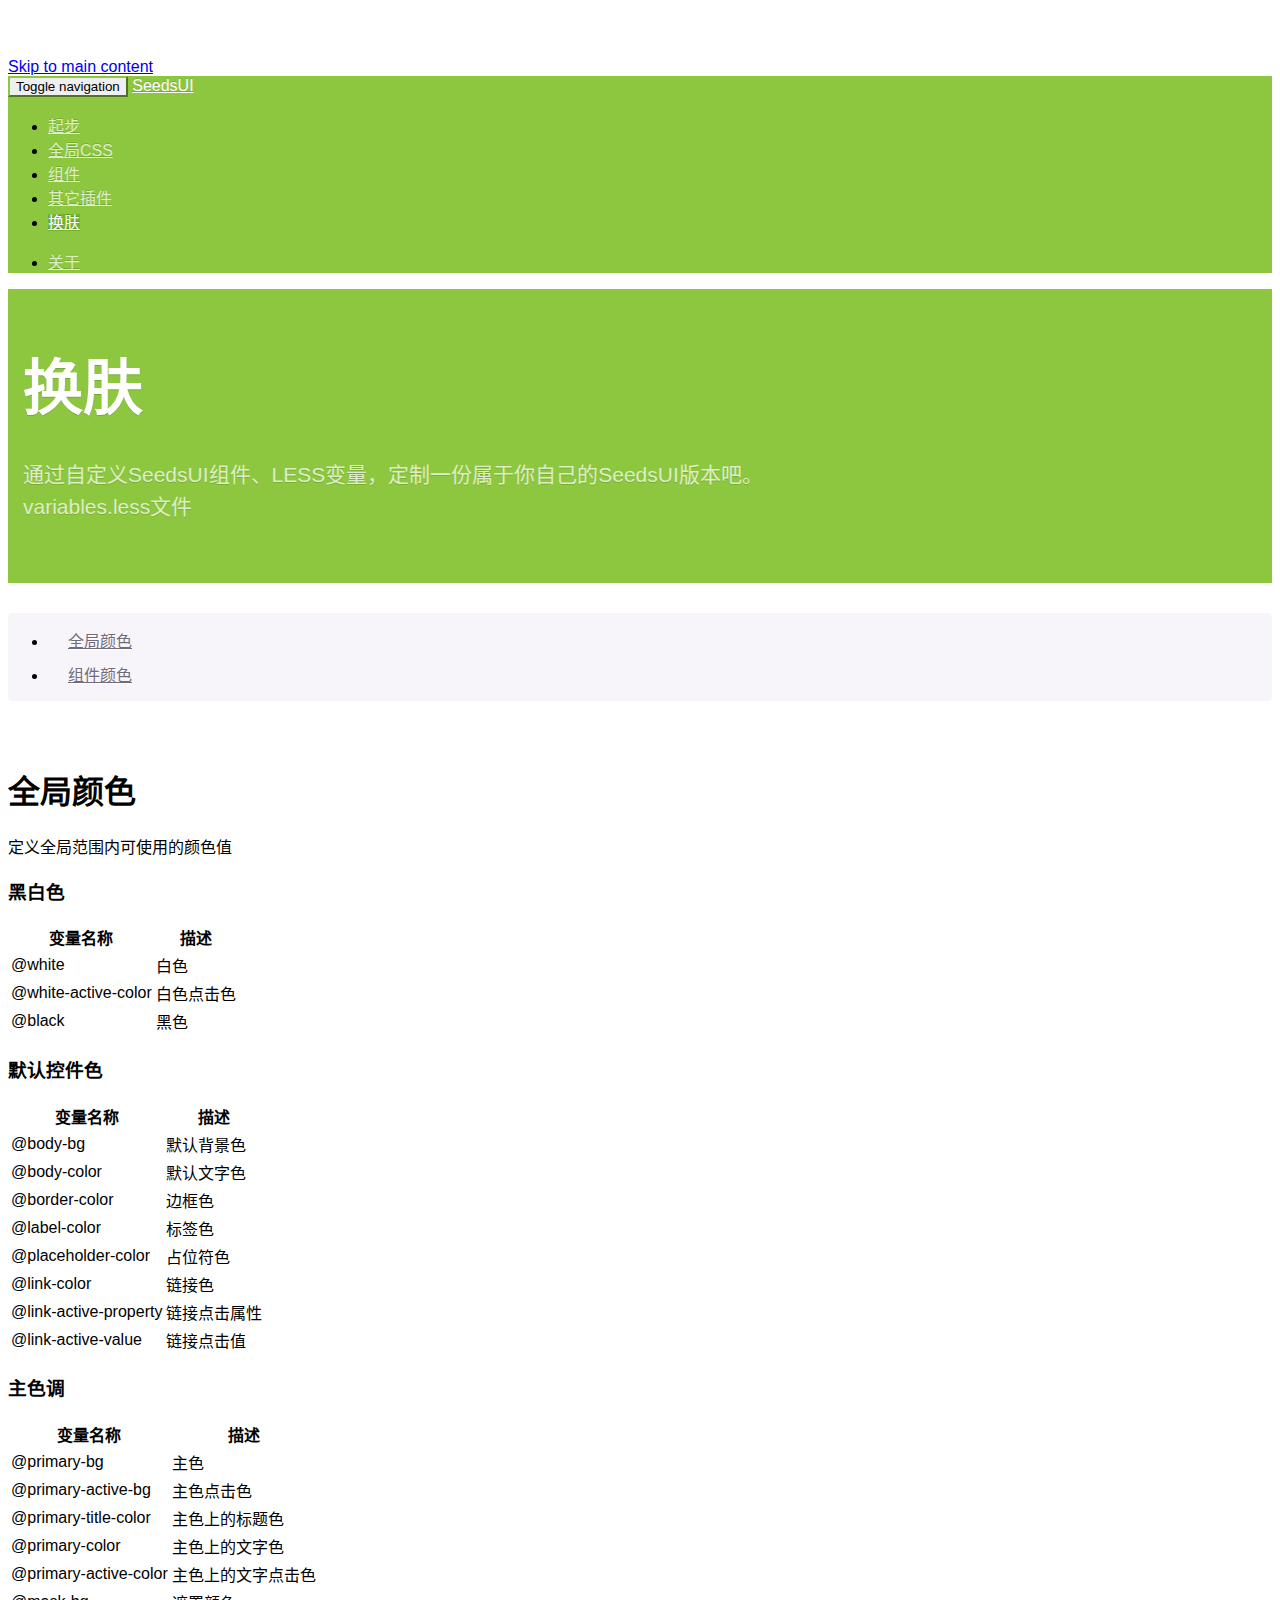
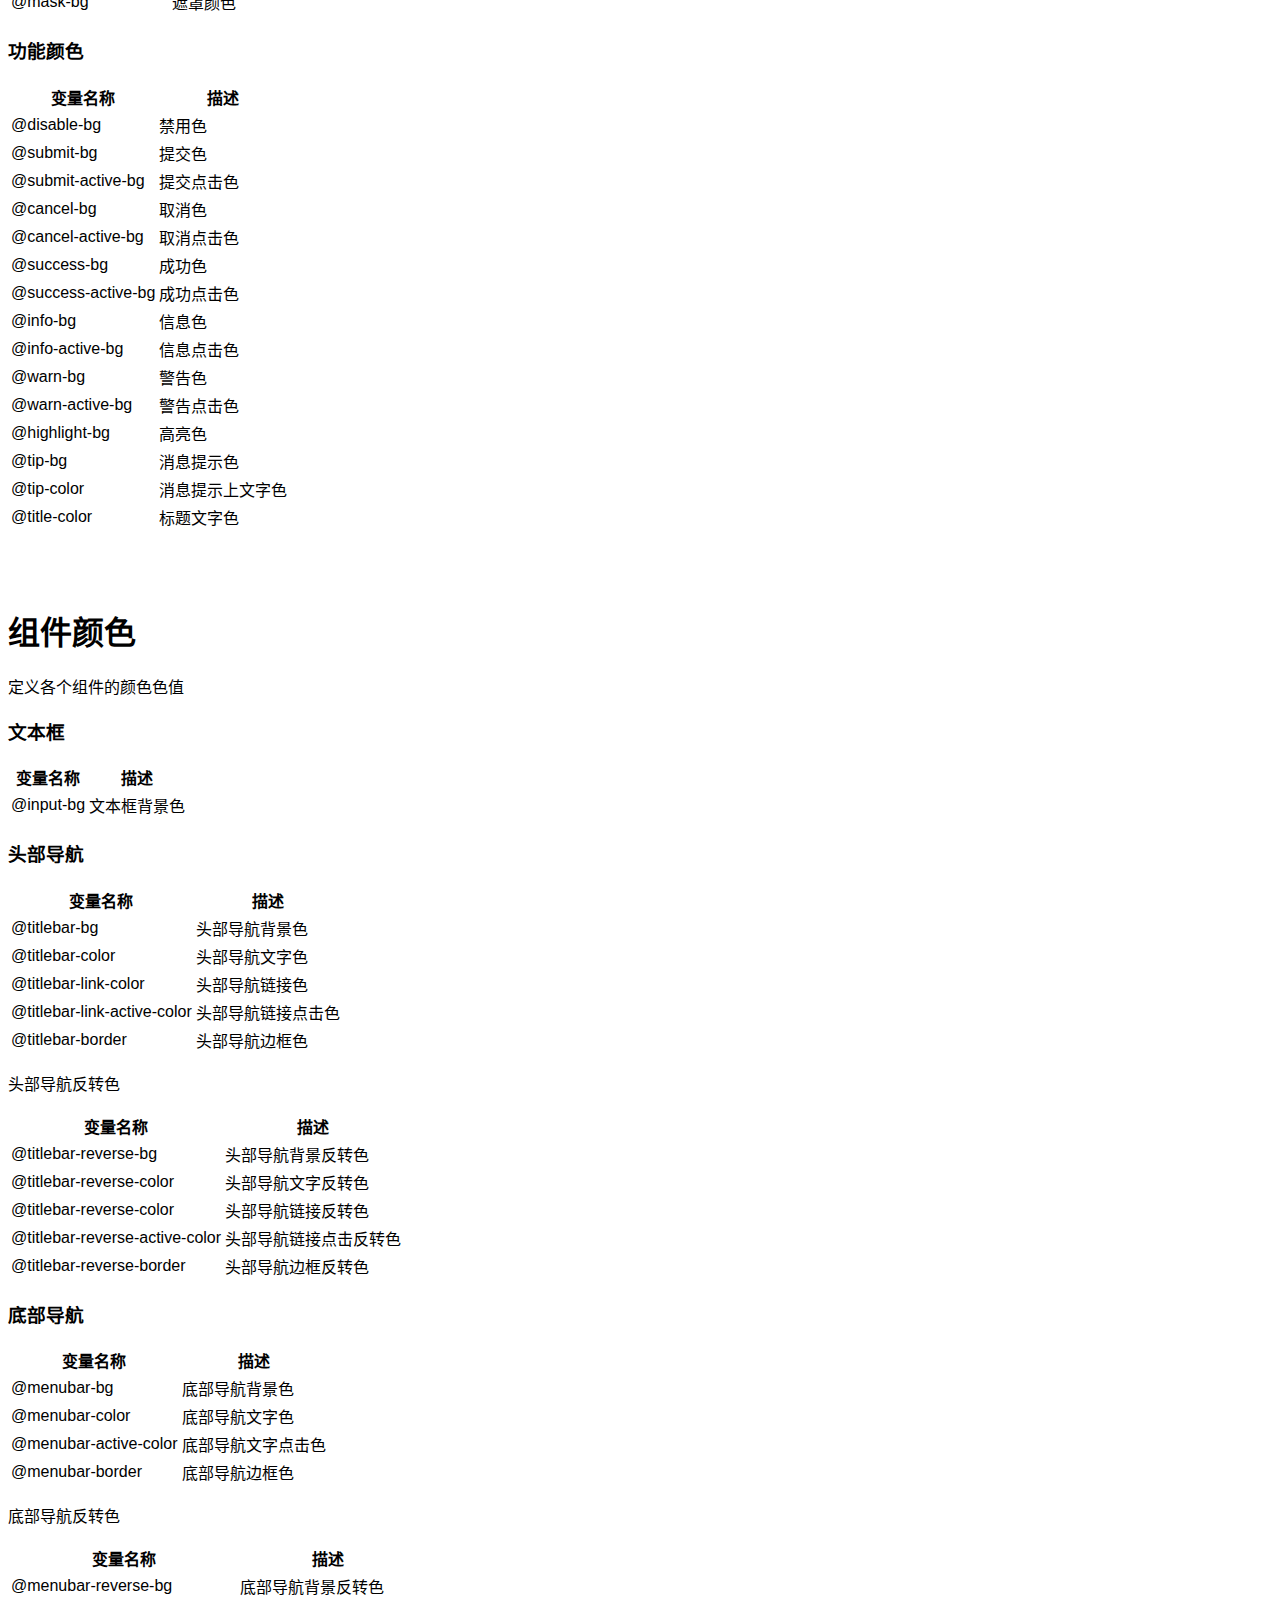
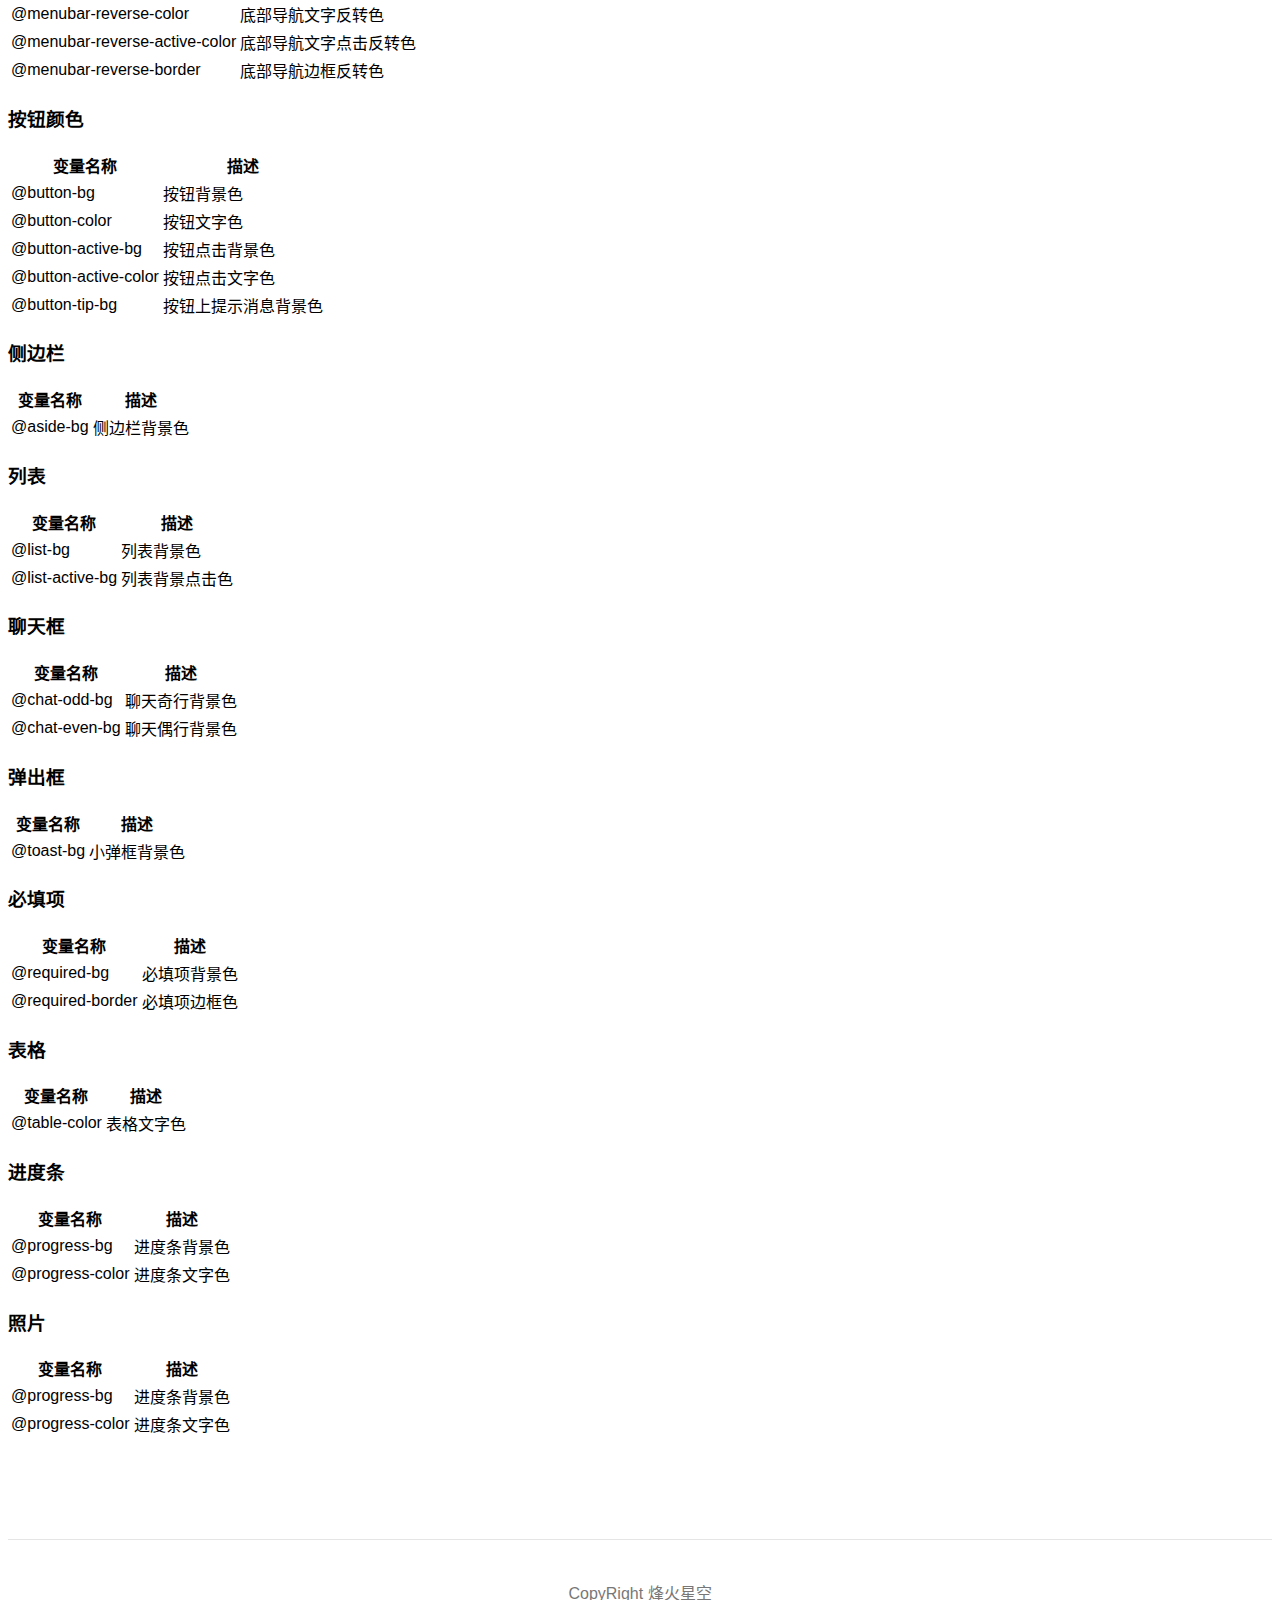
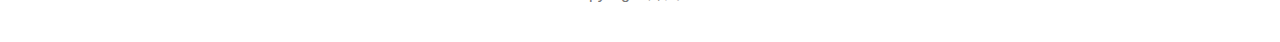
==== customize.html @ a87de1de "fix changes" ====
<!DOCTYPE html>
<html lang="zh-CN">
<head>
  <meta charset="utf-8">
  <meta http-equiv="X-UA-Compatible" content="IE=edge">
  <meta name="viewport" content="width=device-width, initial-scale=1.0">
  <meta name="keywords" content="HTML, CSS, JS, JavaScript, framework, seedsui, web development">
  <title>CSS &middot; SeedsUI</title>
  <link href="stylesheets/bootstrap.min.css" rel="stylesheet">
  <link href="stylesheets/docs.css" rel="stylesheet">
  <link href="stylesheets/github.min.css" rel="stylesheet">

  <!--[if lt IE 9]>
  <script src="../docs-assets/js/ie8-responsive-file-warning.js"></script>
  <![endif]-->

  <!-- HTML5 shim and Respond.js IE8 support of HTML5 elements and media queries -->
  <!--[if lt IE 9]>
  <script src="http://cdn.bootcss.com/html5shiv/3.7.0/html5shiv.min.js"></script>
  <script src="http://cdn.bootcss.com/respond.js/1.3.0/respond.min.js"></script>
  <![endif]-->

  <!-- Favicons -->
  <link rel="apple-touch-icon-precomposed" sizes="144x144" href="images/apple-touch-icon-144-precomposed.png">
  <link rel="shortcut icon" href="images/favicon.png"></head>
<body>
  <a class="sr-only" href="#content">Skip to main content</a>

  <!-- Docs master nav -->
  <header class="navbar navbar-inverse navbar-fixed-top bs-docs-nav" role="banner">
    <div class="container">
      <div class="navbar-header">
        <button class="navbar-toggle" type="button" data-toggle="collapse" data-target=".bs-navbar-collapse">
          <span class="sr-only">Toggle navigation</span>
          <span class="icon-bar"></span>
          <span class="icon-bar"></span>
          <span class="icon-bar"></span>
        </button>
        <a href="index.html" class="navbar-brand">SeedsUI</a>
      </div>
      <nav class="collapse navbar-collapse bs-navbar-collapse" role="navigation">
        <ul class="nav navbar-nav">
          <li>
            <a href="started.html">起步</a>
          </li>
          <li>
            <a href="css.html">全局CSS</a>
          </li>
          <li>
            <a href="components.html">组件</a>
          </li>
          <li>
            <a href="javascript.html">其它插件</a>
          </li>
          <li class="active">
            <a href="customize.html">换肤</a>
          </li>
        </ul>
        <ul class="nav navbar-nav navbar-right">
          <li>
            <a href="about.html">关于</a>
          </li>
        </ul>
      </nav>
    </div>
  </header>

  <!-- Docs page layout -->
  <div class="bs-header" id="content">
    <div class="container">
      <h1>换肤</h1>
      <p>通过自定义SeedsUI组件、LESS变量，定制一份属于你自己的SeedsUI版本吧。variables.less文件</p>

    </div>
  </div>

  <!-- Callout for the old docs link -->

  <div class="container bs-docs-container">
    <div class="row">
      <div class="col-md-3">
        <div class="bs-sidebar hidden-print" role="complementary">
          <ul class="nav bs-sidenav">
            <li>
              <a href="#globaltheme">全局颜色</a>
            </li>
            <li>
              <a href="#componentstheme">组件颜色</a>
            </li>
          </ul>
        </div>
      </div>
      <div class="col-md-9" role="main">

        <!-- 全局颜色
  ================================================== -->
        <div class="bs-docs-section">
          <div class="page-header">
            <h1 id="globaltheme">全局颜色</h1>
          </div>
          <p class="lead">定义全局范围内可使用的颜色值</p>
          <h3 id="appearanceColor">黑白色</h3>
          <table class="table table-bordered">
            <thead>
              <tr>
                <th>变量名称</th>
                <th>描述</th>
              </tr>
            </thead>
            <tbody>
              <tr>
                <td>@white</td>
                <td>白色</td>
              </tr>
              <tr>
                <td>@white-active-color</td>
                <td>白色点击色</td>
              </tr>
              <tr>
                <td>@black</td>
                <td>黑色</td>
              </tr>
            </tbody>
          </table>

          <h3 class="tagColor">默认控件色</h3>
          <table class="table table-bordered">
            <thead>
              <tr>
                <th>变量名称</th>
                <th>描述</th>
              </tr>
            </thead>
            <tbody>
              <tr>
                <td>@body-bg</td>
                <td>默认背景色</td>
              </tr>
              <tr>
                <td>@body-color</td>
                <td>默认文字色</td>
              </tr>
              <tr>
                <td>@border-color</td>
                <td>边框色</td>
              </tr>
              <tr>
                <td>@label-color</td>
                <td>标签色</td>
              </tr>
              <tr>
                <td>@placeholder-color</td>
                <td>占位符色</td>
              </tr>
              
              <tr>
                <td>@link-color</td>
                <td>链接色</td>
              </tr>
              <tr>
                <td>@link-active-property</td>
                <td>链接点击属性</td>
              </tr>
              <tr>
                <td>@link-active-value</td>
                <td>链接点击值</td>
              </tr>
            </tbody>
          </table>

          <h3 id="primaryColor">主色调</h3>
          <table class="table table-bordered">
            <thead>
              <tr>
                <th>变量名称</th>
                <th>描述</th>
              </tr>
            </thead>
            <tbody>
              <tr>
                <td>@primary-bg</td>
                <td>主色</td>
              </tr>
              <tr>
                <td>@primary-active-bg</td>
                <td>主色点击色</td>
              </tr>
              <tr>
                <td>@primary-title-color</td>
                <td>主色上的标题色</td>
              </tr>
              <tr>
                <td>@primary-color</td>
                <td>主色上的文字色</td>
              </tr>
              <tr>
                <td>@primary-active-color</td>
                <td>主色上的文字点击色</td>
              </tr>
              <tr>
                <td>@mask-bg</td>
                <td>遮罩颜色</td>
              </tr>
            </tbody>
          </table>
          <h3 id="featureColor">功能颜色</h3>
          <table class="table table-bordered">
            <thead>
              <tr>
                <th>变量名称</th>
                <th>描述</th>
              </tr>
            </thead>
            <tbody>
              <tr>
                <td>@disable-bg</td>
                <td>禁用色</td>
              </tr>
              <tr>
                <td>@submit-bg</td>
                <td>提交色</td>
              </tr>
              <tr>
                <td>@submit-active-bg</td>
                <td>提交点击色</td>
              </tr>
              <tr>
                <td>@cancel-bg</td>
                <td>取消色</td>
              </tr>
              <tr>
                <td>@cancel-active-bg</td>
                <td>取消点击色</td>
              </tr>
              <tr>
                <td>@success-bg</td>
                <td>成功色</td>
              </tr>
              <tr>
                <td>@success-active-bg</td>
                <td>成功点击色</td>
              </tr>
              <tr>
                <td>@info-bg</td>
                <td>信息色</td>
              </tr>
              <tr>
                <td>@info-active-bg</td>
                <td>信息点击色</td>
              </tr>
              <tr>
                <td>@warn-bg</td>
                <td>警告色</td>
              </tr>
              <tr>
                <td>@warn-active-bg</td>
                <td>警告点击色</td>
              </tr>
              <tr>
                <td>@highlight-bg</td>
                <td>高亮色</td>
              </tr>
              <tr>
                <td>@tip-bg</td>
                <td>消息提示色</td>
              </tr>
              <tr>
                <td>@tip-color</td>
                <td>消息提示上文字色</td>
              </tr>
              <tr>
                <td>@title-color</td>
                <td>标题文字色</td>
              </tr>
            </tbody>
          </table>

        </div>

        <!-- 组件颜色
  ================================================== -->
        <div class="bs-docs-section">
          <div class="page-header">
            <h1 id="globaltheme">组件颜色</h1>
          </div>
          <p class="lead">定义各个组件的颜色色值</p>
          <h3 id="inputColor">文本框</h3>
          <table class="table table-bordered">
            <thead>
              <tr>
                <th>变量名称</th>
                <th>描述</th>
              </tr>
            </thead>
            <tbody>
              <tr>
                <td>@input-bg</td>
                <td>文本框背景色</td>
              </tr>
            </tbody>
          </table>

          <h3 class="titlebarColor">头部导航</h3>
          <table class="table table-bordered">
            <thead>
              <tr>
                <th>变量名称</th>
                <th>描述</th>
              </tr>
            </thead>
            <tbody>
              <tr>
                <td>@titlebar-bg</td>
                <td>头部导航背景色</td>
              </tr>
              <tr>
                <td>@titlebar-color</td>
                <td>头部导航文字色</td>
              </tr>
              <tr>
                <td>@titlebar-link-color</td>
                <td>头部导航链接色</td>
              </tr>
              <tr>
                <td>@titlebar-link-active-color</td>
                <td>头部导航链接点击色</td>
              </tr>
              <tr>
                <td>@titlebar-border</td>
                <td>头部导航边框色</td>
              </tr>
            </tbody>
          </table>
          <p>头部导航反转色</p>
          <table class="table table-bordered">
            <thead>
              <tr>
                <th>变量名称</th>
                <th>描述</th>
              </tr>
            </thead>
            <tbody>
              <tr>
                <td>@titlebar-reverse-bg</td>
                <td>头部导航背景反转色</td>
              </tr>
              <tr>
                <td>@titlebar-reverse-color</td>
                <td>头部导航文字反转色</td>
              </tr>
              <tr>
                <td>@titlebar-reverse-color</td>
                <td>头部导航链接反转色</td>
              </tr>
              <tr>
                <td>@titlebar-reverse-active-color</td>
                <td>头部导航链接点击反转色</td>
              </tr>
              <tr>
                <td>@titlebar-reverse-border</td>
                <td>头部导航边框反转色</td>
              </tr>
            </tbody>
          </table>

          <h3 id="menubarColor">底部导航</h3>
          <table class="table table-bordered">
            <thead>
              <tr>
                <th>变量名称</th>
                <th>描述</th>
              </tr>
            </thead>
            <tbody>
              <tr>
                <td>@menubar-bg</td>
                <td>底部导航背景色</td>
              </tr>
              <tr>
                <td>@menubar-color</td>
                <td>底部导航文字色</td>
              </tr>
              <tr>
                <td>@menubar-active-color</td>
                <td>底部导航文字点击色</td>
              </tr>
              <tr>
                <td>@menubar-border</td>
                <td>底部导航边框色</td>
              </tr>
            </tbody>
          </table>
          <p>底部导航反转色</p>
          <table class="table table-bordered">
            <thead>
              <tr>
                <th>变量名称</th>
                <th>描述</th>
              </tr>
            </thead>
            <tbody>
              <tr>
                <td>@menubar-reverse-bg</td>
                <td>底部导航背景反转色</td>
              </tr>
              <tr>
                <td>@menubar-reverse-color</td>
                <td>底部导航文字反转色</td>
              </tr>
              <tr>
                <td>@menubar-reverse-active-color</td>
                <td>底部导航文字点击反转色</td>
              </tr>
              <tr>
                <td>@menubar-reverse-border</td>
                <td>底部导航边框反转色</td>
              </tr>
            </tbody>
          </table>

          <h3 id="buttonColor">按钮颜色</h3>
          <table class="table table-bordered">
            <thead>
              <tr>
                <th>变量名称</th>
                <th>描述</th>
              </tr>
            </thead>
            <tbody>
              <tr>
                <td>@button-bg</td>
                <td>按钮背景色</td>
              </tr>
              <tr>
                <td>@button-color</td>
                <td>按钮文字色</td>
              </tr>
              <tr>
                <td>@button-active-bg</td>
                <td>按钮点击背景色</td>
              </tr>
              <tr>
                <td>@button-active-color</td>
                <td>按钮点击文字色</td>
              </tr>
              <tr>
                <td>@button-tip-bg</td>
                <td>按钮上提示消息背景色</td>
              </tr>
            </tbody>
          </table>

          <h3 id="asideColor">侧边栏</h3>
          <table class="table table-bordered">
            <thead>
              <tr>
                <th>变量名称</th>
                <th>描述</th>
              </tr>
            </thead>
            <tbody>
              <tr>
                <td>@aside-bg</td>
                <td>侧边栏背景色</td>
              </tr>
            </tbody>
          </table>

          <h3 id="listColor">列表</h3>
          <table class="table table-bordered">
            <thead>
              <tr>
                <th>变量名称</th>
                <th>描述</th>
              </tr>
            </thead>
            <tbody>
              <tr>
                <td>@list-bg</td>
                <td>列表背景色</td>
              </tr>
              <tr>
                <td>@list-active-bg</td>
                <td>列表背景点击色</td>
              </tr>
            </tbody>
          </table>

          <h3 id="listColor">聊天框</h3>
          <table class="table table-bordered">
            <thead>
              <tr>
                <th>变量名称</th>
                <th>描述</th>
              </tr>
            </thead>
            <tbody>
              <tr>
                <td>@chat-odd-bg</td>
                <td>聊天奇行背景色</td>
              </tr>
              <tr>
                <td>@chat-even-bg</td>
                <td>聊天偶行背景色</td>
              </tr>
            </tbody>
          </table>

          <h3 id="listColor">弹出框</h3>
          <table class="table table-bordered">
            <thead>
              <tr>
                <th>变量名称</th>
                <th>描述</th>
              </tr>
            </thead>
            <tbody>
              <tr>
                <td>@toast-bg</td>
                <td>小弹框背景色</td>
              </tr>
            </tbody>
          </table>

          <h3 id="requiredColor">必填项</h3>
          <table class="table table-bordered">
            <thead>
              <tr>
                <th>变量名称</th>
                <th>描述</th>
              </tr>
            </thead>
            <tbody>
              <tr>
                <td>@required-bg</td>
                <td>必填项背景色</td>
              </tr>
              <tr>
                <td>@required-border</td>
                <td>必填项边框色</td>
              </tr>
            </tbody>
          </table>

          <h3 id="tableColor">表格</h3>
          <table class="table table-bordered">
            <thead>
              <tr>
                <th>变量名称</th>
                <th>描述</th>
              </tr>
            </thead>
            <tbody>
              <tr>
                <td>@table-color</td>
                <td>表格文字色</td>
              </tr>
            </tbody>
          </table>

          <h3 id="progressColor">进度条</h3>
          <table class="table table-bordered">
            <thead>
              <tr>
                <th>变量名称</th>
                <th>描述</th>
              </tr>
            </thead>
            <tbody>
              <tr>
                <td>@progress-bg</td>
                <td>进度条背景色</td>
              </tr>
              <tr>
                <td>@progress-color</td>
                <td>进度条文字色</td>
              </tr>
            </tbody>
          </table>

          <h3 id="progressColor">照片</h3>
          <table class="table table-bordered">
            <thead>
              <tr>
                <th>变量名称</th>
                <th>描述</th>
              </tr>
            </thead>
            <tbody>
              <tr>
                <td>@progress-bg</td>
                <td>进度条背景色</td>
              </tr>
              <tr>
                <td>@progress-color</td>
                <td>进度条文字色</td>
              </tr>
            </tbody>
          </table>

        </div>

        <!-- The End
  ================================================== --> </div>
    </div>

  </div>

  <!-- Footer -->
  <footer class="bs-footer" role="contentinfo">CopyRight 烽火星空</footer>

  <!-- JavaScript
================================================== -->
  <script src="javascripts/jquery.min.js"></script>
  <script src="javascripts/bootstrap.min.js"></script>
  <script src="javascripts/holder.min.js"></script>
  <script src="javascripts/highlight.min.js"></script>
  <script >hljs.initHighlightingOnLoad();</script>
  <script src="javascripts/application.js"></script>
</body>
</html>
---- stylesheets/docs.css ----
/*!
 * Copyright 2013 Twitter, Inc.
 *
 * Licensed under the Creative Commons Attribution 3.0 Unported License. For
 * details, see http://creativecommons.org/licenses/by/3.0/.
 */


/*
 * Bootstrap Documentation
 * Special styles for presenting Bootstrap's documentation and code examples.
 *
 * Table of contents:
 *
 * Scaffolding
 * Main navigation
 * Footer
 * Social buttons
 * Homepage
 * Page headers
 * Old docs callout
 * Ads
 * Side navigation
 * Docs sections
 * Callouts
 * Grid styles
 * Examples
 * Code snippets (highlight)
 * Responsive tests
 * Glyphicons
 * Customizer
 * Miscellaneous
 */


/*
 * Scaffolding
 *
 * Update the basics of our documents to prep for docs content.
 */
body{font-family:"ff-tisa-web-pro-1","ff-tisa-web-pro-2","Lucida Grande","Helvetica Neue",Helvetica,Arial,"Hiragino Sans GB","Hiragino Sans GB W3","WenQuanYi Micro Hei",sans-serif;}
h1, .h1, h2, .h2, h3, .h3, h4, .h4, .lead {font-family:"ff-tisa-web-pro-1","ff-tisa-web-pro-2","Lucida Grande","Helvetica Neue",Helvetica,Arial,"Hiragino Sans GB","Hiragino Sans GB W3","Microsoft YaHei UI","Microsoft YaHei","WenQuanYi Micro Hei",sans-serif;}
pre code { background: transparent; }
@media (min-width: 768px) {
    .bs-docs-home .bs-social, 
    .bs-docs-home .bs-masthead-links {
      margin-left: 0;
    }
}
body {
  position: relative; /* For scrollyspy */
  padding-top: 50px; /* Account for fixed navbar */
}

/* Keep code small in tables on account of limited space */
.table code {
  font-size: 13px;
  font-weight: normal;
}

/* Outline button for use within the docs */
.btn-outline {
  color: #8dc63f;
  background-color: #fff;
  border-color: #e5e5e5;
}
.btn-outline:hover,
.btn-outline:focus,
.btn-outline:active {
  color: #fff;
  background-color: #8dc63f;
  border-color: #8dc63f;
}

/* Inverted outline button (white on dark) */
.btn-outline-inverse {
  color: #fff;
  background-color: transparent;
  border-color: #ddeec6;
}
.btn-outline-inverse:hover,
.btn-outline-inverse:focus,
.btn-outline-inverse:active {
  color: #8dc63f;
  text-shadow: none;
  background-color: #fff;
  border-color: #fff;
}


/*
 * Main navigation
 *
 * Turn the `.navbar` at the top of the docs purple.
 */

.bs-docs-nav {
  text-shadow: 0 -1px 0 rgba(0,0,0,.15);
  background-color: #8dc63f;
  border-color: #71b42d;
  box-shadow: 0 1px 0 rgba(255,255,255,.1);
}
.bs-docs-nav .navbar-collapse {
  border-color: #71b42d;
}
.bs-docs-nav .navbar-brand {
  color: #fff;
}
.bs-docs-nav .navbar-nav > li > a {
  color: #ddeec6;
}
.bs-docs-nav .navbar-nav > li > a:hover {
  color: #fff;
}
.bs-docs-nav .navbar-nav > .active > a,
.bs-docs-nav .navbar-nav > .active > a:hover {
  color: #fff;
  background-color: #71b42d;
}
.bs-docs-nav .navbar-toggle {
  border-color: #8dc63f;
}
.bs-docs-nav .navbar-toggle:hover {
  background-color: #71b42d;
  border-color: #71b42d;
}


/*
 * Footer
 *
 * Separated section of content at the bottom of all pages, save the homepage.
 */

.bs-footer {
  padding-top: 40px;
  padding-bottom: 30px;
  margin-top: 100px;
  color: #777;
  text-align: center;
  border-top: 1px solid #e5e5e5;
}
.footer-links {
  margin: 10px 0;
  padding-left: 0;
}
.footer-links li {
  display: inline;
  padding: 0 2px;
}
.footer-links li:first-child {
  padding-left: 0;
}

@media (min-width: 768px) {
  .bs-footer {
    text-align: center;
  }
  .bs-footer p {
    margin-bottom: 0;
  }
}


/*
 * Social buttons
 *
 * Twitter and GitHub social action buttons (for homepage and footer).
 */

.bs-social {
  margin-top: 20px;
  margin-bottom: 20px;
  text-align: center;
}
.bs-social-buttons {
  display: inline-block;
  margin-bottom: 0;
  padding-left: 0;
  list-style: none;
}
.bs-social-buttons li {
  display: inline-block;
  line-height: 1;
  padding: 5px 8px;
}
.bs-social-buttons .twitter-follow-button {
  width: 225px !important;
}
.bs-social-buttons .twitter-share-button {
  width: 98px !important;
}
/* Style the GitHub buttons via CSS instead of inline attributes */
.github-btn {
  border: 0;
  overflow: hidden;
}

@media (min-width: 768px) {
  .bs-social {
    text-align: left;
  }
  .bs-social-buttons li:first-child {
    padding-left: 0;
  }
}


/*
 * Topography, yo!
 *
 * Apply the map background via base64 and relevant colors where we need 'em.
 */

.bs-docs-home,
.bs-header {
  color: #ddeec6;
  background-color: #8dc63f;
}


/*
 * Homepage
 *
 * Tweaks to the custom homepage and the masthead (main jumbotron).
 */

 /* Masthead (headings and download button) */
 .bs-masthead {
  position: relative;
  padding: 30px 15px;
  text-align: center;
}
.bs-masthead h1 {
  font-size: 50px;
  line-height: 1;
}
.bs-masthead h1.reverse{
  color: #fff;
}
.bs-masthead .btn-outline-inverse {
  margin: 10px;
}

/* Links to project-level content like the repo, Expo, etc */
.bs-masthead-links {
  margin-top: 20px;
  margin-bottom: 40px;
  padding: 0 15px;
  list-style: none;
  text-align: center;
}
.bs-masthead-links li {
  display: inline;
}
.bs-masthead-links li + li {
  margin-left: 20px;
}
.bs-masthead-links a {
  color: #fff;
}

@media (min-width: 768px) {
  .bs-masthead {
    text-align: center;
    padding-top:    140px;
    padding-bottom: 140px;
  }
  .bs-masthead h1 {
    font-size: 100px;
  }
  .bs-masthead .lead {
    font-size: 30px;
  }
  .bs-masthead .btn-outline-inverse {
    width: auto;
    margin: 20px 5px 20px 0;
    padding: 18px 24px;
    font-size: 21px;
  }
  .bs-masthead-links {
    padding: 0;
    text-align: left;
  }
}


/*
 * Page headers
 *
 * Jumbotron-esque headers at the top of every page that's not the homepage.
 */


/* Page headers */
.bs-header {
  padding: 30px 15px 40px; /* side padding builds on .container 15px, so 30px */
  font-size: 16px;
  text-align: center;
  text-shadow: 0 1px 0 rgba(0,0,0,.15);
}
.bs-header h1 {
  color: #fff;
}
.bs-header p {
  font-weight: 300;
  line-height: 1.5;
}
.bs-header .container {
  position: relative;
}

@media (min-width: 768px) {
  .bs-header {
    font-size: 21px;
    text-align: left;
  }
  .bs-header h1 {
    font-size: 60px;
    line-height: 1;
  }
}

@media (min-width: 992px) {
  .bs-header h1,
  .bs-header p {
    margin-right: 380px;
  }
}


/*
 * Carbon ads
 *
 * Single display ad that shows on all pages (except homepage) in page headers.
 * The hella `!important` is required for any pre-set property.
 */

.carbonad {
  width: auto !important;
  margin: 50px -30px -40px !important;
  padding: 20px !important;
  overflow: hidden; /* clearfix */
  height: auto !important;
  font-size: 13px !important;
  line-height: 16px !important;
  text-align: left;
  background: #71b42d !important;
  border: 0 !important;
  box-shadow: inset 0 3px 5px rgba(0,0,0,.075);
}
.carbonad-img {
  margin: 0 !important;
}
.carbonad-text,
.carbonad-tag {
  float: none !important;
  display: block !important;
  width: auto !important;
  height: auto !important;
  margin-left: 145px !important;
  font-family: "Helvetica Neue", Helvetica, Arial, sans-serif !important;
}
.carbonad-text {
  padding-top: 0 !important;
}
.carbonad-tag {
  color: #ddeec6 !important;
  text-align: left !important;
}
.carbonad-text a,
.carbonad-tag a {
  color: #fff !important;
}
.carbonad #azcarbon > img {
  display: none; /* hide what I assume are tracking images */
}

@media (min-width: 768px) {
  .carbonad {
    margin: 0 !important;
    border-radius: 4px;
    box-shadow: inset 0 3px 5px rgba(0,0,0,.075), 0 1px 0 rgba(255,255,255,.1);
  }
}

@media (min-width: 992px) {
  .carbonad {
    position: absolute;
    top: 20px;
    right: 15px; /* 15px instead of 0 since box-sizing */
    padding: 15px !important;
    width: 330px !important;
  }
}

/* Homepage variations */
.bs-docs-home .carbonad {
  margin: 0 -15px 40px !important;
}
@media (min-width: 480px) {
  .bs-docs-home .carbonad {
    width: 330px !important;
    margin: 0 auto 40px !important;
    border-radius: 4px;
  }
}
@media (min-width: 768px) {
  .bs-docs-home .carbonad {
    float: left;
    width: 330px !important;
    margin: 0 0 30px !important;
  }
  .bs-docs-home .bs-social,
  .bs-docs-home .bs-masthead-links {
    margin-left: 350px;
  }
  .bs-docs-home .bs-social {
    margin-bottom: 10px;
  }
  .bs-docs-home .bs-masthead-links {
    margin-top: 10px;
  }
}
@media (min-width: 992px) {
  .bs-docs-home .carbonad {
    position: static;
  }
}
@media (min-width: 1170px) {
  .bs-docs-home .carbonad {
    margin-top: -25px !important;
  }
}


/*
 * Callout for 2.3.2 docs
 *
 * Only appears below page headers (not on the homepage). The homepage gets its
 * own link with the masthead links.
 */

.bs-old-docs {
  padding: 15px 20px;
  color: #777;
  background-color: #fafafa;
  border-top: 1px solid #fff;
  border-bottom: 1px solid #e5e5e5;
}
.bs-old-docs strong {
  color: #555;
}


/*
 * Side navigation
 *
 * Scrollspy and affixed enhanced navigation to highlight sections and secondary
 * sections of docs content.
 */

/* By default it's not affixed in mobile views, so undo that */
.bs-sidebar.affix {
  position: static;
}

/* First level of nav */
.bs-sidenav {
  margin-top: 30px;
  margin-bottom: 30px;
  padding-top:    10px;
  padding-bottom: 10px;
  text-shadow: 0 1px 0 #fff;
  background-color: #f7f5fa;
  border-radius: 5px;
}

/* All levels of nav */
.bs-sidebar .nav > li > a {
  display: block;
  color: #716b7a;
  padding: 5px 20px;
}
.bs-sidebar .nav > li > a:hover,
.bs-sidebar .nav > li > a:focus {
  text-decoration: none;
  background-color: #e5e3e9;
  border-right: 1px solid #dbd8e0;
}
.bs-sidebar .nav > .active > a,
.bs-sidebar .nav > .active:hover > a,
.bs-sidebar .nav > .active:focus > a {
  font-weight: bold;
  color: #8dc63f;
  background-color: transparent;
  border-right: 1px solid #8dc63f;
}

/* Nav: second level (shown on .active) */
.bs-sidebar .nav .nav {
  display: none; /* Hide by default, but at >768px, show it */
  margin-bottom: 8px;
}
.bs-sidebar .nav .nav > li > a {
  padding-top:    3px;
  padding-bottom: 3px;
  padding-left: 30px;
  font-size: 90%;
}

/* Show and affix the side nav when space allows it */
@media (min-width: 992px) {
  .bs-sidebar .nav > .active > ul {
    display: block;
  }
  /* Widen the fixed sidebar */
  .bs-sidebar.affix,
  .bs-sidebar.affix-bottom {
    width: 213px;
  }
  .bs-sidebar.affix {
    position: fixed; /* Undo the static from mobile first approach */
    top: 80px;
  }
  .bs-sidebar.affix-bottom {
    position: absolute; /* Undo the static from mobile first approach */
  }
  .bs-sidebar.affix-bottom .bs-sidenav,
  .bs-sidebar.affix .bs-sidenav {
    margin-top: 0;
    margin-bottom: 0;
  }
}
@media (min-width: 1200px) {
  /* Widen the fixed sidebar again */
  .bs-sidebar.affix-bottom,
  .bs-sidebar.affix {
    width: 263px;
  }
}


/*
 * Docs sections
 *
 * Content blocks for each component or feature.
 */

/* Space things out */
.bs-docs-section + .bs-docs-section {
  padding-top: 40px;
}

/* Janky fix for preventing navbar from overlapping */
h1[id] {
  padding-top: 80px;
  margin-top: -45px;
}


/*
 * Callouts
 *
 * Not quite alerts, but custom and helpful notes for folks reading the docs.
 * Requires a base and modifier class.
 */

/* Common styles for all types */
.bs-callout {
  margin: 20px 0;
  padding: 20px;
  border-left: 3px solid #eee;
}
.bs-callout h4 {
  margin-top: 0;
  margin-bottom: 5px;
}
.bs-callout p:last-child {
  margin-bottom: 0;
}

/* Variations */
.bs-callout-danger {
  background-color: #fdf7f7;
  border-color: #eed3d7;
}
.bs-callout-danger h4 {
  color: #b94a48;
}
.bs-callout-warning {
  background-color: #faf8f0;
  border-color: #faebcc;
}
.bs-callout-warning h4 {
  color: #8a6d3b;
}
.bs-callout-info {
  background-color: #f4f8fa;
  border-color: #bce8f1;
}
.bs-callout-info h4 {
  color: #34789a;
}


/*
 * Color swatches
 *
 * Color swatches and associated values for our grayscale and brand colors.
 */

.color-swatches {
  margin: 0 -5px;
  overflow: hidden; /* clearfix */
}
.color-swatch {
  float: left;
  width:  100px;
  height: 100px;
  margin: 0 5px;
  border-radius: 3px;
}
.color-swatches .gray-darker   { background-color: #222; }
.color-swatches .gray-dark     { background-color: #333; }
.color-swatches .gray          { background-color: #555; }
.color-swatches .gray-light    { background-color: #999; }
.color-swatches .gray-lighter  { background-color: #eee; }
.color-swatches .brand-primary { background-color: #428bca; }
.color-swatches .brand-success { background-color: #5cb85c; }
.color-swatches .brand-warning { background-color: #f0ad4e; }
.color-swatches .brand-danger  { background-color: #d9534f; }
.color-swatches .brand-info    { background-color: #5bc0de; }


/*
 * Team members
 *
 * Avatars, names, and usernames for core team.
 */

.bs-team .team-member {
  color: #555;
  line-height: 32px;
}
.bs-team .team-member:hover {
  color: #333;
  text-decoration: none;
}
.bs-team .github-btn {
  float: right;
  margin-top: 6px;
  width: 120px;
  height: 20px;
}
.bs-team img {
  float: left;
  width: 32px;
  margin-right: 10px;
  border-radius: 4px;
}


/*
 * Grid examples
 *
 * Highlight the grid columns within the docs so folks can see their padding,
 * alignment, sizing, etc.
 */

.show-grid {
  margin-bottom: 15px;
}
.show-grid [class^="col-"] {
  padding-top: 10px;
  padding-bottom: 10px;
  background-color: #eee;
  border: 1px solid #ddd;
  background-color: rgba(86,61,124,.15);
  border: 1px solid rgba(86,61,124,.2);
}


/*
 * Examples
 *
 * Isolated sections of example content for each component or feature. Usually
 * followed by a code snippet.
 */

.bs-example {
  position: relative;
  padding: 45px 15px 15px;
  margin: 0 -15px 15px;
  background-color: #fafafa;
  box-shadow: inset 0 3px 6px rgba(0,0,0,.05);
  border-color: #e5e5e5 #eee #eee;
  border-style: solid;
  border-width: 1px 0;
}
/* Echo out a label for the example */
.bs-example:after {
  content: "Example";
  position: absolute;
  top:  15px;
  left: 15px;
  font-size: 12px;
  font-weight: bold;
  color: #bbb;
  text-transform: uppercase;
  letter-spacing: 1px;
}

/* Tweak display of the code snippets when following an example */
.bs-example + .highlight {
  margin: -15px -15px 15px;
  border-radius: 0;
  border-width: 0 0 1px;
}

/* Make the examples and snippets not full-width */
@media (min-width: 768px) {
  .bs-example {
    margin-left: 0;
    margin-right: 0;
    background-color: #fff;
    border-width: 1px;
    border-color: #ddd;
    border-radius: 4px 4px 0 0;
    box-shadow: none;
  }
  .bs-example + .highlight {
    margin-top: -16px;
    margin-left: 0;
    margin-right: 0;
    border-width: 1px;
    border-bottom-left-radius: 4px;
    border-bottom-right-radius: 4px;
  }
}

/* Undo width of container */
.bs-example .container {
  width: auto;
}

/* Tweak content of examples for optimum awesome */
.bs-example > p:last-child,
.bs-example > ul:last-child,
.bs-example > ol:last-child,
.bs-example > blockquote:last-child,
.bs-example > .form-control:last-child,
.bs-example > .table:last-child,
.bs-example > .navbar:last-child,
.bs-example > .jumbotron:last-child,
.bs-example > .alert:last-child,
.bs-example > .panel:last-child,
.bs-example > .list-group:last-child,
.bs-example > .well:last-child,
.bs-example > .progress:last-child,
.bs-example > .table-responsive:last-child > .table {
  margin-bottom: 0;
}
.bs-example > p > .close {
  float: none;
}

/* Typography */
.bs-example-type .table .type-info {
  color: #999;
  vertical-align: middle;
}
.bs-example-type .table td {
  padding: 15px 0;
  border-color: #eee;
}
.bs-example-type .table tr:first-child td {
  border-top: 0;
}
.bs-example-type h1,
.bs-example-type h2,
.bs-example-type h3,
.bs-example-type h4,
.bs-example-type h5,
.bs-example-type h6 {
  margin: 0;
}

/* Contextual background colors */
.bs-example-bg-classes p {
  padding: 15px;
}

/* Images */
.bs-example > .img-circle,
.bs-example > .img-rounded,
.bs-example > .img-thumbnail {
  margin: 5px;
}

/* Tables */
.bs-example > .table-responsive > .table {
  background-color: #fff;
}

/* Buttons */
.bs-example > .btn,
.bs-example > .btn-group {
  margin-top: 5px;
  margin-bottom: 5px;
}
.bs-example > .btn-toolbar + .btn-toolbar {
  margin-top: 10px;
}

/* Forms */
.bs-example-control-sizing select,
.bs-example-control-sizing input[type="text"] + input[type="text"] {
  margin-top: 10px;
}
.bs-example-form .input-group {
  margin-bottom: 10px;
}
.bs-example > textarea.form-control {
  resize: vertical;
}

/* List groups */
.bs-example > .list-group {
  max-width: 400px;
}

/* Navbars */
.bs-example .navbar:last-child {
  margin-bottom: 0;
}
.bs-navbar-top-example,
.bs-navbar-bottom-example {
  z-index: 1;
  padding: 0;
  overflow: hidden; /* cut the drop shadows off */
}
.bs-navbar-top-example .navbar-header,
.bs-navbar-bottom-example .navbar-header {
  margin-left: 0;
}
.bs-navbar-top-example .navbar-fixed-top,
.bs-navbar-bottom-example .navbar-fixed-bottom {
  position: relative;
  margin-left: 0;
  margin-right: 0;
}
.bs-navbar-top-example {
  padding-bottom: 45px;
}
.bs-navbar-top-example:after {
  top: auto;
  bottom: 15px;
}
.bs-navbar-top-example .navbar-fixed-top {
  top: -1px;
}
.bs-navbar-bottom-example {
  padding-top: 45px;
}
.bs-navbar-bottom-example .navbar-fixed-bottom {
  bottom: -1px;
}
.bs-navbar-bottom-example .navbar {
  margin-bottom: 0;
}
@media (min-width: 768px) {
  .bs-navbar-top-example .navbar-fixed-top,
  .bs-navbar-bottom-example .navbar-fixed-bottom {
    position: absolute;
  }
  .bs-navbar-top-example {
    border-radius: 0 0 4px 4px;
  }
  .bs-navbar-bottom-example {
    border-radius: 4px 4px 0 0;
  }
}

/* Pagination */
.bs-example .pagination {
  margin-top: 10px;
  margin-bottom: 10px;
}

/* Pager */
.bs-example > .pager {
  margin-top: 0;
}

/* Example modals */
.bs-example-modal {
  background-color: #f5f5f5;
}
.bs-example-modal .modal {
  position: relative;
  top: auto;
  right: auto;
  left: auto;
  bottom: auto;
  z-index: 1;
  display: block;
}
.bs-example-modal .modal-dialog {
  left: auto;
  margin-left: auto;
  margin-right: auto;
}

/* Example dropdowns */
.bs-example > .dropdown > .dropdown-menu {
  position: static;
  display: block;
  margin-bottom: 5px;
}

/* Example tabbable tabs */
.bs-example-tabs .nav-tabs {
  margin-bottom: 15px;
}

/* Tooltips */
.bs-example-tooltips {
  text-align: center;
}
.bs-example-tooltips > .btn {
  margin-top: 5px;
  margin-bottom: 5px;
}

/* Popovers */
.bs-example-popover {
  padding-bottom: 24px;
  background-color: #f9f9f9;
}
.bs-example-popover .popover {
  position: relative;
  display: block;
  float: left;
  width: 260px;
  margin: 20px;
}

/* Scrollspy demo on fixed height div */
.scrollspy-example {
  position: relative;
  height: 200px;
  margin-top: 10px;
  overflow: auto;
}


/*
 * Code snippets
 *
 * Generated via Pygments and Jekyll, these are snippets of HTML, CSS, and JS.
 */

.highlight {
  padding: 9px 14px;
  margin-bottom: 14px;
  background-color: #f7f7f9;
  border: 1px solid #e1e1e8;
  border-radius: 4px;
}
.highlight pre {
  padding: 0;
  margin-top: 0;
  margin-bottom: 0;
  background-color: transparent;
  border: 0;
  white-space: nowrap;
}
.highlight pre code {
  font-size: inherit;
  color: #333; /* Effectively the base text color */
}
.highlight pre .lineno {
  display: inline-block;
  width: 22px;
  padding-right: 5px;
  margin-right: 10px;
  text-align: right;
  color: #bebec5;
}


/*
 * Responsive tests
 *
 * Generate a set of tests to show the responsive utilities in action.
 */

/* Responsive (scrollable) doc tables */
.table-responsive .highlight pre {
  white-space: normal;
}

/* Utility classes table  */
.bs-table th small,
.responsive-utilities th small {
  display: block;
  font-weight: normal;
  color: #999;
}
.responsive-utilities tbody th {
  font-weight: normal;
}
.responsive-utilities td {
  text-align: center;
}
.responsive-utilities td.is-visible {
  color: #468847;
  background-color: #dff0d8 !important;
}
.responsive-utilities td.is-hidden {
  color: #ccc;
  background-color: #f9f9f9 !important;
}

/* Responsive tests */
.responsive-utilities-test {
  margin-top: 5px;
}
.responsive-utilities-test .col-xs-6 {
  margin-bottom: 10px;
}
.responsive-utilities-test span {
  display: block;
  padding: 15px 10px;
  font-size: 14px;
  font-weight: bold;
  line-height: 1.1;
  text-align: center;
  border-radius: 4px;
}
.visible-on .col-xs-6 .hidden-xs,
.visible-on .col-xs-6 .hidden-sm,
.visible-on .col-xs-6 .hidden-md,
.visible-on .col-xs-6 .hidden-lg,
.hidden-on .col-xs-6 .hidden-xs,
.hidden-on .col-xs-6 .hidden-sm,
.hidden-on .col-xs-6 .hidden-md,
.hidden-on .col-xs-6 .hidden-lg {
  color: #999;
  border: 1px solid #ddd;
}
.visible-on .col-xs-6 .visible-xs,
.visible-on .col-xs-6 .visible-sm,
.visible-on .col-xs-6 .visible-md,
.visible-on .col-xs-6 .visible-lg,
.hidden-on .col-xs-6 .visible-xs,
.hidden-on .col-xs-6 .visible-sm,
.hidden-on .col-xs-6 .visible-md,
.hidden-on .col-xs-6 .visible-lg {
  color: #468847;
  background-color: #dff0d8;
  border: 1px solid #d6e9c6;
}


/*
 * Glyphicons
 *
 * Special styles for displaying the icons and their classes in the docs.
 */

.bs-glyphicons {
  margin: 0 -19px 20px -16px;
  padding-bottom:1px;
  overflow: hidden;
}
.bs-glyphicons-list {
  padding-left: 0;
  list-style: none;
}
.bs-glyphicons li {
  float: left;
  width: 25%;
  height: 115px;
  padding: 10px;
  margin: 0 -1px -1px 0;
  font-size: 10px;
  line-height: 1.4;
  text-align: center;
  border: 1px solid #ddd;
}
.bs-glyphicons .glyphicon {
  margin-top: 5px;
  margin-bottom: 10px;
  font-size: 24px;
}
.bs-glyphicons .glyphicon-class {
  display: block;
  text-align: center;
  word-wrap: break-word; /* Help out IE10+ with class names */
}
.bs-glyphicons li:hover {
  background-color: rgba(86,61,124,.1);
}

@media (min-width: 768px) {
  .bs-glyphicons {
    margin-left: 0;
    margin-right: 0;
  }
  .bs-glyphicons li {
    width: 12.5%;
    font-size: 12px;
  }
}


/*
 * Customizer
 *
 * Since this is so form control heavy, we have quite a few styles to customize
 * the display of inputs, headings, and more. Also included are all the download
 * buttons and actions.
 */

.bs-customizer .toggle {
  float: right;
  margin-top: 85px; /* On account of ghetto navbar fix */
}

/* Headings and form contrls */
.bs-customizer label {
  margin-top: 10px;
  font-weight: 500;
  color: #555;
}
.bs-customizer h2 {
  margin-top: 0;
  margin-bottom: 5px;
  padding-top: 30px;
}
.bs-customizer h3 {
  margin-bottom: 0;
}
.bs-customizer h4 {
  margin-top: 15px;
  margin-bottom: 0;
}
.bs-customizer .bs-callout h4 {
  margin-top: 0; /* lame, but due to specificity we have to duplicate */
  margin-bottom: 5px;
}
.bs-customizer input[type="text"] {
  font-family: Menlo, Monaco, Consolas, "Courier New", monospace;
  background-color: #fafafa;
}
.bs-customizer .help-block {
  font-size: 12px;
  margin-bottom: 5px;
}

/* For the variables, use regular weight */
#less-section label {
  font-weight: normal;
}

/* Downloads */
.bs-customize-download .btn-outline {
  padding: 20px;
}

/* Error handling */
.bs-customizer-alert {
  position: fixed;
  top: 51px;
  left: 0;
  right: 0;
  z-index: 1030;
  padding: 15px 0;
  color: #fff;
  background-color: #d9534f;
  box-shadow: inset 0 1px 0 rgba(255,255,255,.25);
  border-bottom: 1px solid #b94441;
}
.bs-customizer-alert .close {
  margin-top: -4px;
  font-size: 24px;
}
.bs-customizer-alert p {
  margin-bottom: 0;
}
.bs-customizer-alert .glyphicon {
  margin-right: 5px;
}
.bs-customizer-alert pre {
  margin: 10px 0 0;
  color: #fff;
  background-color: #a83c3a;
  border-color: #973634;
  box-shadow: inset 0 2px 4px rgba(0,0,0,.05), 0 1px 0 rgba(255,255,255,.1);
}


/*
 * Miscellaneous
 *
 * Odds and ends for optimum docs display.
 */

 /* About page */
 .bs-about {
  font-size: 16px;
 }

/* Examples gallery: space out content better */
.bs-examples h4 {
  margin-bottom: 5px;
}
.bs-examples p {
  margin-bottom: 20px;
}

/* Pseudo :focus state for showing how it looks in the docs */
#focusedInput {
  border-color: rgba(82,168,236,.8);
  outline: 0;
  outline: thin dotted \9; /* IE6-9 */
  -moz-box-shadow: 0 0 8px rgba(82,168,236,.6);
       box-shadow: 0 0 8px rgba(82,168,236,.6);
}

/* Better spacing on download options in getting started */
.bs-docs-dl-options h4 {
  margin-top: 15px;
  margin-bottom: 5px;
}
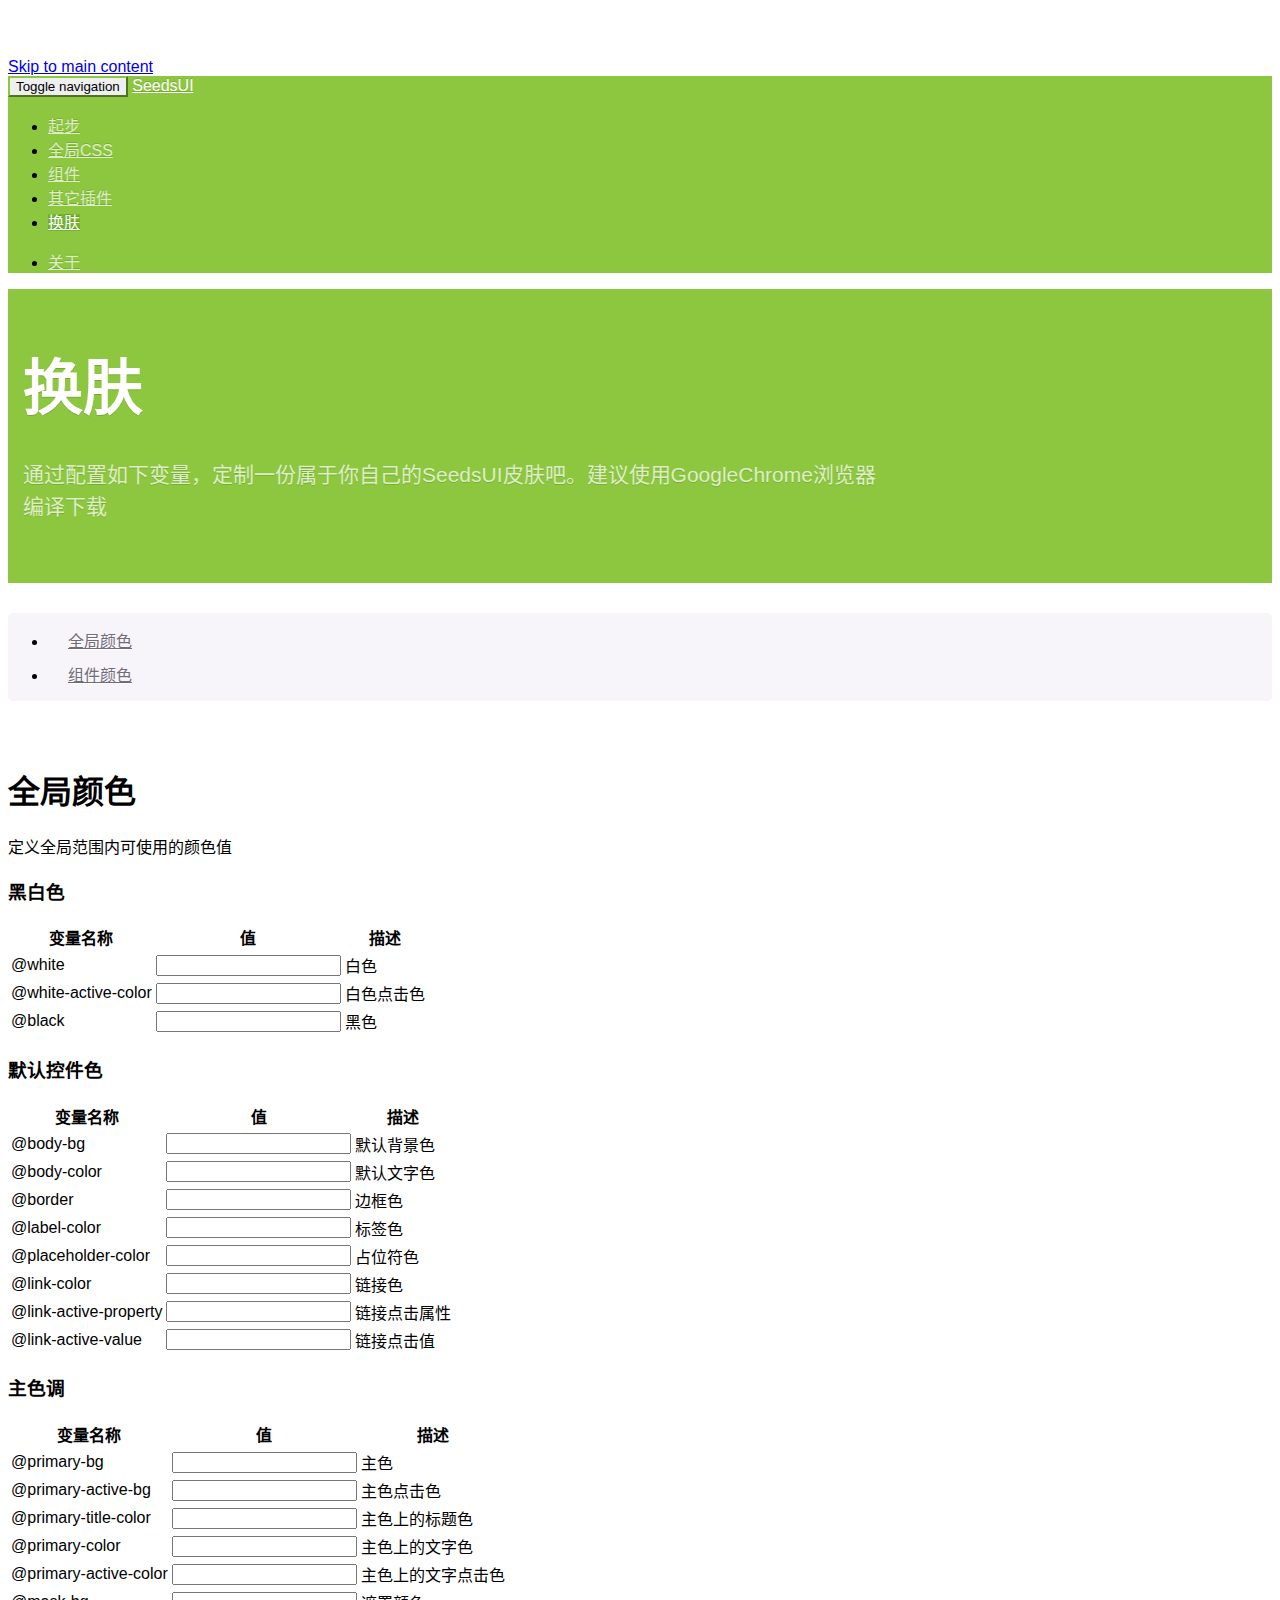
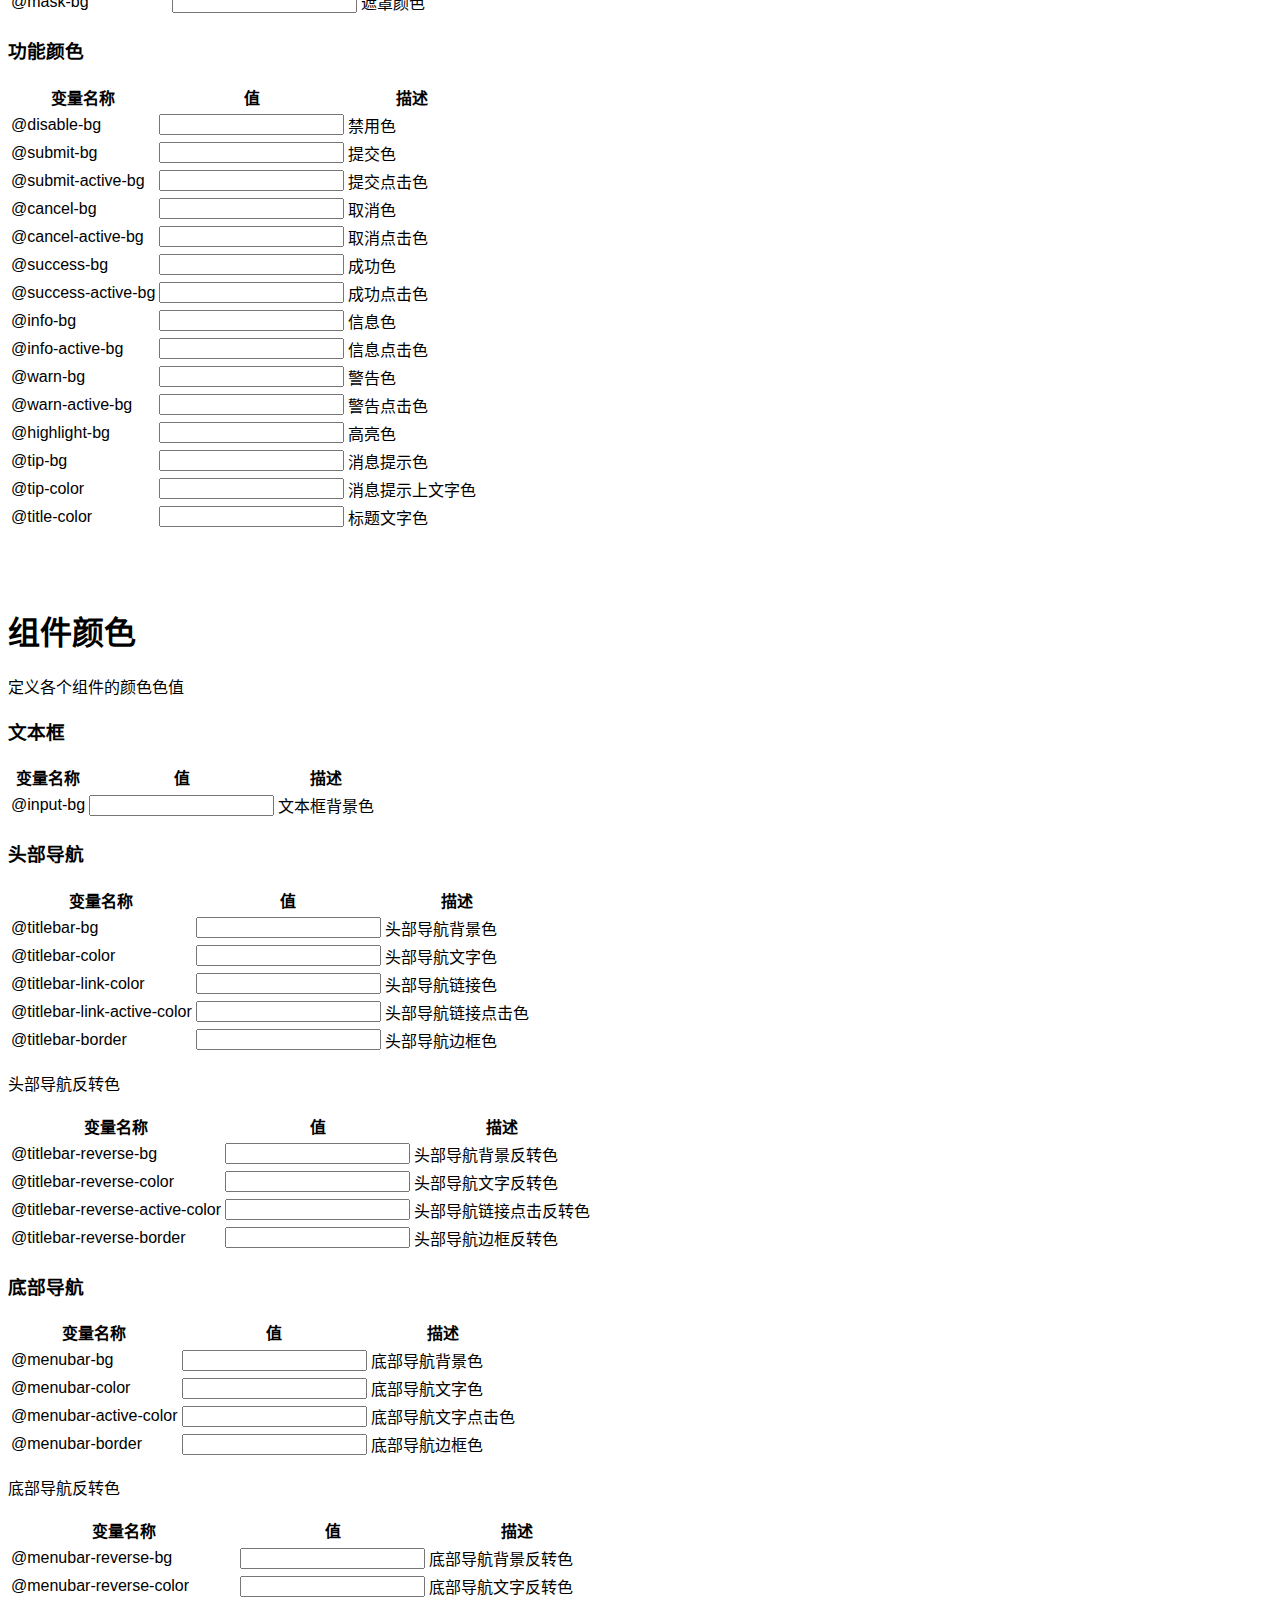
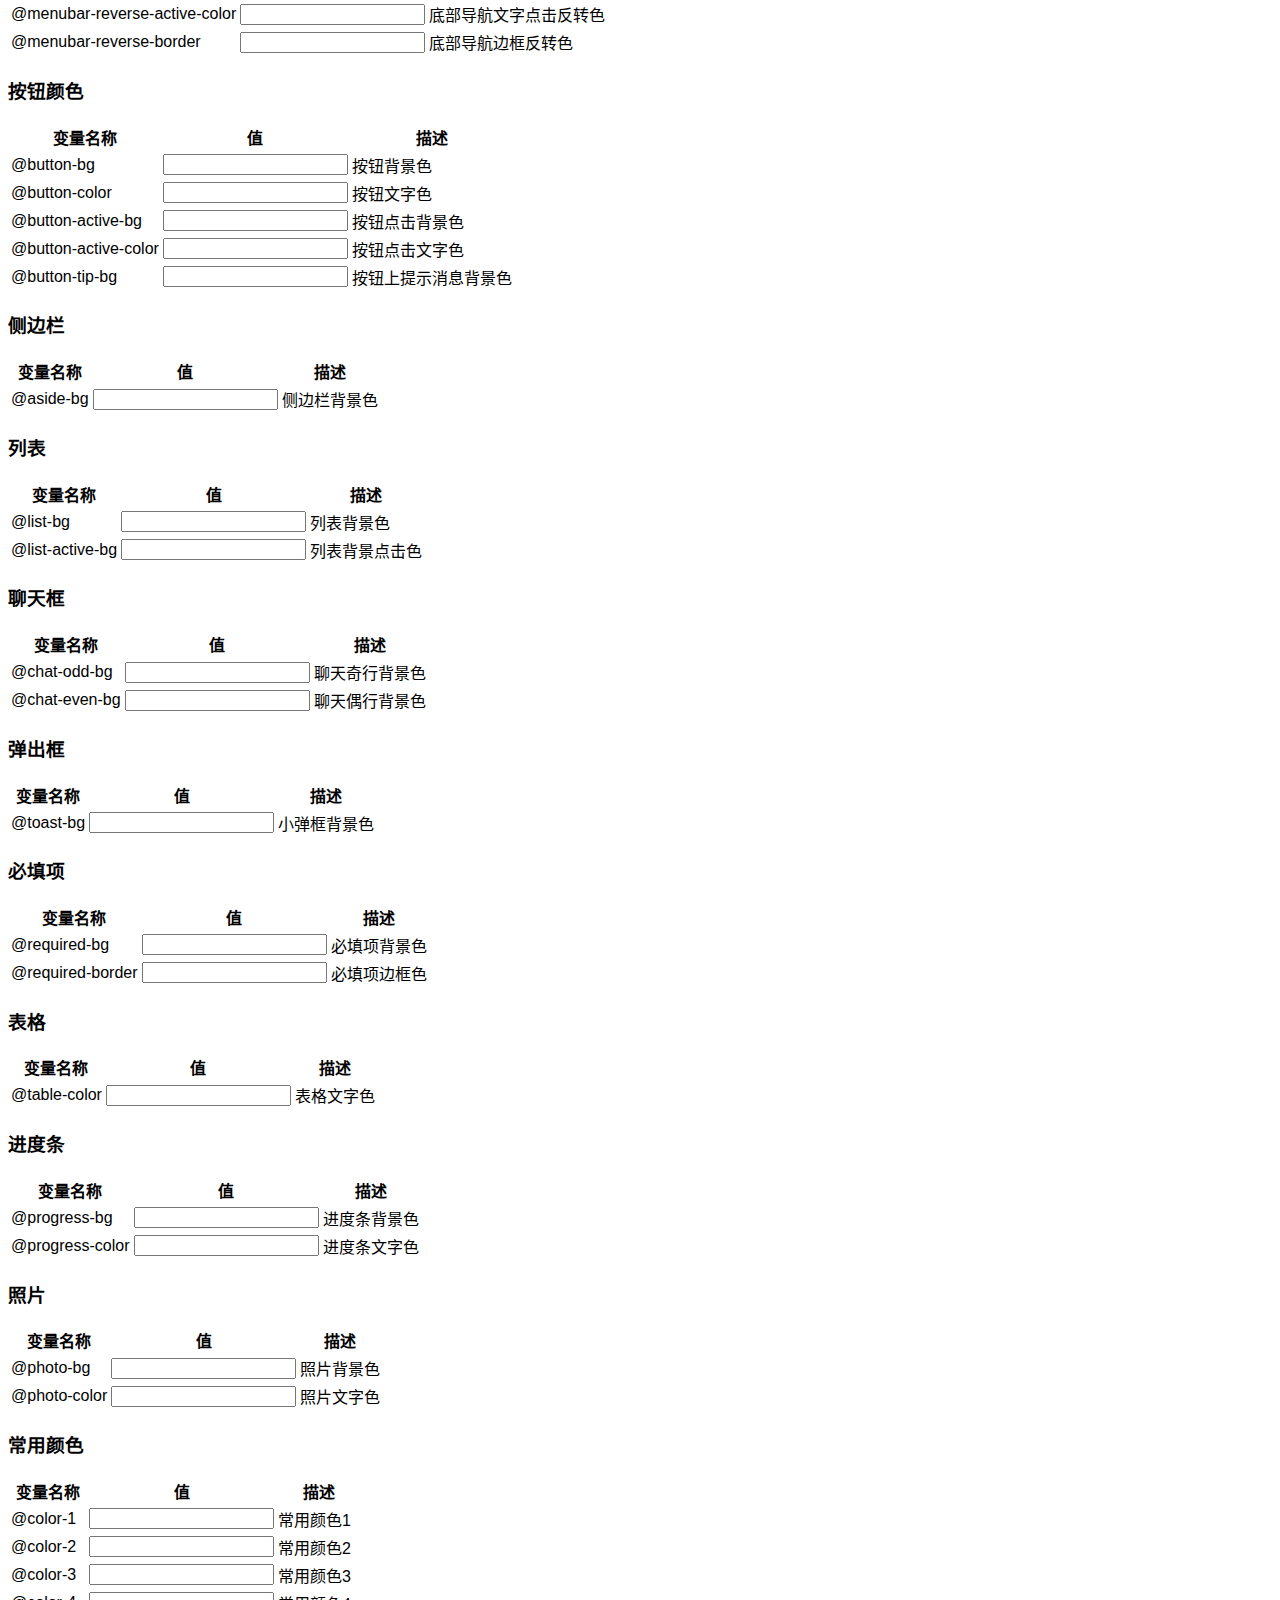
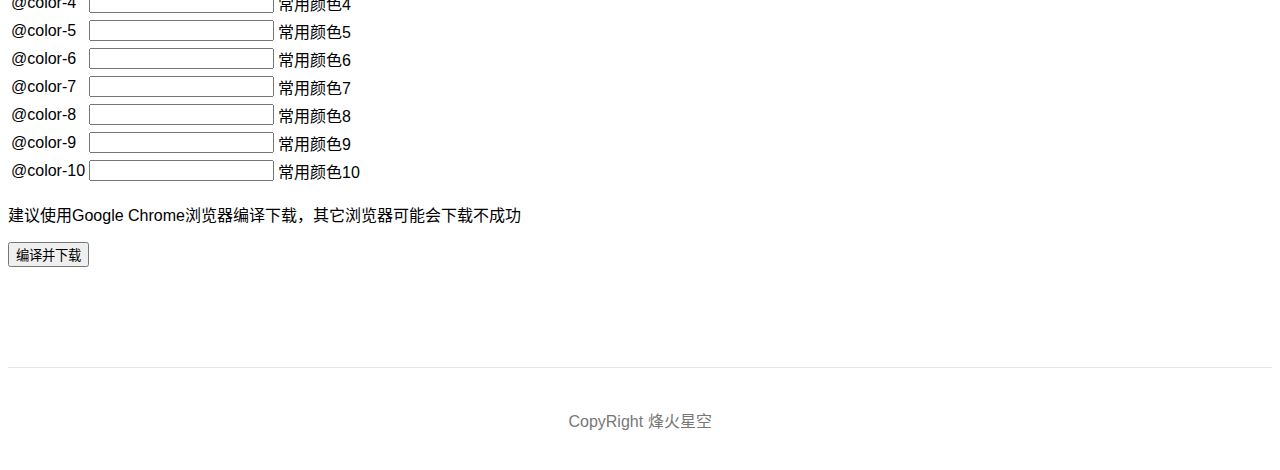
==== commit 29a5bdde: "提升编译速度" ====
--- a/customize.html
+++ b/customize.html
@@ -9,10 +9,6 @@
   <link href="stylesheets/bootstrap.min.css" rel="stylesheet">
   <link href="stylesheets/docs.css" rel="stylesheet">
   <link href="stylesheets/github.min.css" rel="stylesheet">
-
-  <!--[if lt IE 9]>
-  <script src="../docs-assets/js/ie8-responsive-file-warning.js"></script>
-  <![endif]-->
 
   <!-- HTML5 shim and Respond.js IE8 support of HTML5 elements and media queries -->
   <!--[if lt IE 9]>
@@ -69,7 +65,7 @@
   <div class="bs-header" id="content">
     <div class="container">
       <h1>换肤</h1>
-      <p>通过自定义SeedsUI组件、LESS变量，定制一份属于你自己的SeedsUI版本吧。variables.less文件</p>
+      <p>通过配置如下变量，定制一份属于你自己的SeedsUI皮肤吧。建议使用GoogleChrome浏览器编译下载</p>
 
     </div>
   </div>
@@ -83,9 +79,64 @@
           <ul class="nav bs-sidenav">
             <li>
               <a href="#globaltheme">全局颜色</a>
+              <ul class="nav">
+                <li>
+                  <a href="#appearanceColor">黑白色</a>
+                </li>
+                <li>
+                  <a href="#tagColor">默认控件色</a>
+                </li>
+                <li>
+                  <a href="#primaryColor">主色调</a>
+                </li>
+                <li>
+                  <a href="#featureColor">功能颜色</a>
+                </li>
+              </ul>
             </li>
             <li>
               <a href="#componentstheme">组件颜色</a>
+              <ul class="nav">
+                <li>
+                  <a href="#inputColor">文本框</a>
+                </li>
+                <li>
+                  <a href="#titlebarColor">头部导航</a>
+                </li>
+                <li>
+                  <a href="#menubarColor">底部导航</a>
+                </li>
+                <li>
+                  <a href="#buttonColor">按钮颜色</a>
+                </li>
+                <li>
+                  <a href="#asideColor">侧边栏</a>
+                </li>
+                <li>
+                  <a href="#listColor">列表</a>
+                </li>
+                <li>
+                  <a href="#chatColor">聊天框</a>
+                </li>
+                <li>
+                  <a href="#popColor">弹出框</a>
+                </li>
+                <li>
+                  <a href="#requiredColor">必填项</a>
+                </li>
+                <li>
+                  <a href="#tableColor">表格</a>
+                </li>
+                <li>
+                  <a href="#progressColor">进度条</a>
+                </li>
+                <li>
+                  <a href="#picColor">照片</a>
+                </li>
+                <li>
+                  <a href="#commonColor">常用颜色</a>
+                </li>
+              </ul>
             </li>
           </ul>
         </div>
@@ -94,6 +145,7 @@
 
         <!-- 全局颜色
   ================================================== -->
+        <form id="variables">
         <div class="bs-docs-section">
           <div class="page-header">
             <h1 id="globaltheme">全局颜色</h1>
@@ -104,65 +156,78 @@
             <thead>
               <tr>
                 <th>变量名称</th>
+                <th>值</th>
                 <th>描述</th>
               </tr>
             </thead>
             <tbody>
               <tr>
                 <td>@white</td>
+                <td><input type="text" class="form-control" name="@white" readonly="true" /></td>
                 <td>白色</td>
               </tr>
               <tr>
                 <td>@white-active-color</td>
+                <td><input type="text" class="form-control" name="@white-active-color"/></td>
                 <td>白色点击色</td>
               </tr>
               <tr>
                 <td>@black</td>
+                <td><input type="text" class="form-control" name="@black" readonly="true"/></td>
                 <td>黑色</td>
               </tr>
             </tbody>
           </table>
 
-          <h3 class="tagColor">默认控件色</h3>
-          <table class="table table-bordered">
-            <thead>
-              <tr>
-                <th>变量名称</th>
+          <h3 id="tagColor">默认控件色</h3>
+          <table class="table table-bordered">
+            <thead>
+              <tr>
+                <th>变量名称</th>
+                <th>值</th>
                 <th>描述</th>
               </tr>
             </thead>
             <tbody>
               <tr>
                 <td>@body-bg</td>
+                <td><input type="text" class="form-control" name="@body-bg"/></td>
                 <td>默认背景色</td>
               </tr>
               <tr>
                 <td>@body-color</td>
+                <td><input type="text" class="form-control" name="@body-color"/></td>
                 <td>默认文字色</td>
               </tr>
               <tr>
-                <td>@border-color</td>
+                <td>@border</td>
+                <td><input type="text" class="form-control" name="@border"/></td>
                 <td>边框色</td>
               </tr>
               <tr>
                 <td>@label-color</td>
+                <td><input type="text" class="form-control" name="@label-color"/></td>
                 <td>标签色</td>
               </tr>
               <tr>
                 <td>@placeholder-color</td>
+                <td><input type="text" class="form-control" name="@placeholder-color"/></td>
                 <td>占位符色</td>
               </tr>
               
               <tr>
                 <td>@link-color</td>
+                <td><input type="text" class="form-control" name="@link-color"/></td>
                 <td>链接色</td>
               </tr>
               <tr>
                 <td>@link-active-property</td>
+                <td><input type="text" class="form-control" name="@link-active-property"/></td>
                 <td>链接点击属性</td>
               </tr>
               <tr>
                 <td>@link-active-value</td>
+                <td><input type="text" class="form-control" name="@link-active-value"/></td>
                 <td>链接点击值</td>
               </tr>
             </tbody>
@@ -173,32 +238,39 @@
             <thead>
               <tr>
                 <th>变量名称</th>
+                <th>值</th>
                 <th>描述</th>
               </tr>
             </thead>
             <tbody>
               <tr>
                 <td>@primary-bg</td>
+                <td><input type="text" class="form-control" name="@primary-bg"/></td>
                 <td>主色</td>
               </tr>
               <tr>
                 <td>@primary-active-bg</td>
+                <td><input type="text" class="form-control" name="@primary-active-bg"/></td>
                 <td>主色点击色</td>
               </tr>
               <tr>
                 <td>@primary-title-color</td>
+                <td><input type="text" class="form-control" name="@primary-title-color"/></td>
                 <td>主色上的标题色</td>
               </tr>
               <tr>
                 <td>@primary-color</td>
+                <td><input type="text" class="form-control" name="@primary-color"/></td>
                 <td>主色上的文字色</td>
               </tr>
               <tr>
                 <td>@primary-active-color</td>
+                <td><input type="text" class="form-control" name="@primary-active-color"/></td>
                 <td>主色上的文字点击色</td>
               </tr>
               <tr>
                 <td>@mask-bg</td>
+                <td><input type="text" class="form-control" name="@mask-bg"/></td>
                 <td>遮罩颜色</td>
               </tr>
             </tbody>
@@ -208,68 +280,84 @@
             <thead>
               <tr>
                 <th>变量名称</th>
+                <th>值</th>
                 <th>描述</th>
               </tr>
             </thead>
             <tbody>
               <tr>
                 <td>@disable-bg</td>
+                <td><input type="text" class="form-control" name="@disable-bg"/></td>
                 <td>禁用色</td>
               </tr>
               <tr>
                 <td>@submit-bg</td>
+                <td><input type="text" class="form-control" name="@submit-bg"/></td>
                 <td>提交色</td>
               </tr>
               <tr>
                 <td>@submit-active-bg</td>
+                <td><input type="text" class="form-control" name="@submit-active-bg"/></td>
                 <td>提交点击色</td>
               </tr>
               <tr>
                 <td>@cancel-bg</td>
+                <td><input type="text" class="form-control" name="@cancel-bg"/></td>
                 <td>取消色</td>
               </tr>
               <tr>
                 <td>@cancel-active-bg</td>
+                <td><input type="text" class="form-control" name="@cancel-active-bg"/></td>
                 <td>取消点击色</td>
               </tr>
               <tr>
                 <td>@success-bg</td>
+                <td><input type="text" class="form-control" name="@success-bg"/></td>
                 <td>成功色</td>
               </tr>
               <tr>
                 <td>@success-active-bg</td>
+                <td><input type="text" class="form-control" name="@success-active-bg"/></td>
                 <td>成功点击色</td>
               </tr>
               <tr>
                 <td>@info-bg</td>
+                <td><input type="text" class="form-control" name="@info-bg"/></td>
                 <td>信息色</td>
               </tr>
               <tr>
                 <td>@info-active-bg</td>
+                <td><input type="text" class="form-control" name="@info-active-bg"/></td>
                 <td>信息点击色</td>
               </tr>
               <tr>
                 <td>@warn-bg</td>
+                <td><input type="text" class="form-control" name="@warn-bg"/></td>
                 <td>警告色</td>
               </tr>
               <tr>
                 <td>@warn-active-bg</td>
+                <td><input type="text" class="form-control" name="@warn-active-bg"/></td>
                 <td>警告点击色</td>
               </tr>
               <tr>
                 <td>@highlight-bg</td>
+                <td><input type="text" class="form-control" name="@highlight-bg"/></td>
                 <td>高亮色</td>
               </tr>
               <tr>
                 <td>@tip-bg</td>
+                <td><input type="text" class="form-control" name="@tip-bg"/></td>
                 <td>消息提示色</td>
               </tr>
               <tr>
                 <td>@tip-color</td>
+                <td><input type="text" class="form-control" name="@tip-color"/></td>
                 <td>消息提示上文字色</td>
               </tr>
               <tr>
                 <td>@title-color</td>
+                <td><input type="text" class="form-control" name="@title-color"/></td>
                 <td>标题文字色</td>
               </tr>
             </tbody>
@@ -281,7 +369,7 @@
   ================================================== -->
         <div class="bs-docs-section">
           <div class="page-header">
-            <h1 id="globaltheme">组件颜色</h1>
+            <h1 id="componentstheme">组件颜色</h1>
           </div>
           <p class="lead">定义各个组件的颜色色值</p>
           <h3 id="inputColor">文本框</h3>
@@ -289,44 +377,52 @@
             <thead>
               <tr>
                 <th>变量名称</th>
+                <th>值</th>
                 <th>描述</th>
               </tr>
             </thead>
             <tbody>
               <tr>
                 <td>@input-bg</td>
+                <td><input type="text" class="form-control" name="@input-bg"/></td>
                 <td>文本框背景色</td>
               </tr>
             </tbody>
           </table>
 
-          <h3 class="titlebarColor">头部导航</h3>
-          <table class="table table-bordered">
-            <thead>
-              <tr>
-                <th>变量名称</th>
+          <h3 id="titlebarColor">头部导航</h3>
+          <table class="table table-bordered">
+            <thead>
+              <tr>
+                <th>变量名称</th>
+                <th>值</th>
                 <th>描述</th>
               </tr>
             </thead>
             <tbody>
               <tr>
                 <td>@titlebar-bg</td>
+                <td><input type="text" class="form-control" name="@titlebar-bg"/></td>
                 <td>头部导航背景色</td>
               </tr>
               <tr>
                 <td>@titlebar-color</td>
+                <td><input type="text" class="form-control" name="@titlebar-color"/></td>
                 <td>头部导航文字色</td>
               </tr>
               <tr>
                 <td>@titlebar-link-color</td>
+                <td><input type="text" class="form-control" name="@titlebar-link-color"/></td>
                 <td>头部导航链接色</td>
               </tr>
               <tr>
                 <td>@titlebar-link-active-color</td>
+                <td><input type="text" class="form-control" name="@titlebar-link-active-color"/></td>
                 <td>头部导航链接点击色</td>
               </tr>
               <tr>
                 <td>@titlebar-border</td>
+                <td><input type="text" class="form-control" name="@titlebar-border"/></td>
                 <td>头部导航边框色</td>
               </tr>
             </tbody>
@@ -336,28 +432,29 @@
             <thead>
               <tr>
                 <th>变量名称</th>
+                <th>值</th>
                 <th>描述</th>
               </tr>
             </thead>
             <tbody>
               <tr>
                 <td>@titlebar-reverse-bg</td>
+                <td><input type="text" class="form-control" name="@titlebar-reverse-bg"/></td>
                 <td>头部导航背景反转色</td>
               </tr>
               <tr>
                 <td>@titlebar-reverse-color</td>
+                <td><input type="text" class="form-control" name="@titlebar-reverse-color"/></td>
                 <td>头部导航文字反转色</td>
               </tr>
               <tr>
-                <td>@titlebar-reverse-color</td>
-                <td>头部导航链接反转色</td>
-              </tr>
-              <tr>
                 <td>@titlebar-reverse-active-color</td>
+                <td><input type="text" class="form-control" name="@titlebar-reverse-active-color"/></td>
                 <td>头部导航链接点击反转色</td>
               </tr>
               <tr>
                 <td>@titlebar-reverse-border</td>
+                <td><input type="text" class="form-control" name="@titlebar-reverse-border"/></td>
                 <td>头部导航边框反转色</td>
               </tr>
             </tbody>
@@ -368,24 +465,29 @@
             <thead>
               <tr>
                 <th>变量名称</th>
+                <th>值</th>
                 <th>描述</th>
               </tr>
             </thead>
             <tbody>
               <tr>
                 <td>@menubar-bg</td>
+                <td><input type="text" class="form-control" name="@menubar-bg"/></td>
                 <td>底部导航背景色</td>
               </tr>
               <tr>
                 <td>@menubar-color</td>
+                <td><input type="text" class="form-control" name="@menubar-color"/></td>
                 <td>底部导航文字色</td>
               </tr>
               <tr>
                 <td>@menubar-active-color</td>
+                <td><input type="text" class="form-control" name="@menubar-active-color"/></td>
                 <td>底部导航文字点击色</td>
               </tr>
               <tr>
                 <td>@menubar-border</td>
+                <td><input type="text" class="form-control" name="@menubar-border"/></td>
                 <td>底部导航边框色</td>
               </tr>
             </tbody>
@@ -395,24 +497,29 @@
             <thead>
               <tr>
                 <th>变量名称</th>
+                <th>值</th>
                 <th>描述</th>
               </tr>
             </thead>
             <tbody>
               <tr>
                 <td>@menubar-reverse-bg</td>
+                <td><input type="text" class="form-control" name="@menubar-reverse-bg"/></td>
                 <td>底部导航背景反转色</td>
               </tr>
               <tr>
                 <td>@menubar-reverse-color</td>
+                <td><input type="text" class="form-control" name="@menubar-reverse-color"/></td>
                 <td>底部导航文字反转色</td>
               </tr>
               <tr>
                 <td>@menubar-reverse-active-color</td>
+                <td><input type="text" class="form-control" name="@menubar-reverse-active-color"/></td>
                 <td>底部导航文字点击反转色</td>
               </tr>
               <tr>
                 <td>@menubar-reverse-border</td>
+                <td><input type="text" class="form-control" name="@menubar-reverse-border"/></td>
                 <td>底部导航边框反转色</td>
               </tr>
             </tbody>
@@ -423,28 +530,34 @@
             <thead>
               <tr>
                 <th>变量名称</th>
+                <th>值</th>
                 <th>描述</th>
               </tr>
             </thead>
             <tbody>
               <tr>
                 <td>@button-bg</td>
+                <td><input type="text" class="form-control" name="@button-bg"/></td>
                 <td>按钮背景色</td>
               </tr>
               <tr>
                 <td>@button-color</td>
+                <td><input type="text" class="form-control" name="@button-color"/></td>
                 <td>按钮文字色</td>
               </tr>
               <tr>
                 <td>@button-active-bg</td>
+                <td><input type="text" class="form-control" name="@button-active-bg"/></td>
                 <td>按钮点击背景色</td>
               </tr>
               <tr>
                 <td>@button-active-color</td>
+                <td><input type="text" class="form-control" name="@button-active-color"/></td>
                 <td>按钮点击文字色</td>
               </tr>
               <tr>
                 <td>@button-tip-bg</td>
+                <td><input type="text" class="form-control" name="@button-tip-bg"/></td>
                 <td>按钮上提示消息背景色</td>
               </tr>
             </tbody>
@@ -455,12 +568,14 @@
             <thead>
               <tr>
                 <th>变量名称</th>
+                <th>值</th>
                 <th>描述</th>
               </tr>
             </thead>
             <tbody>
               <tr>
                 <td>@aside-bg</td>
+                <td><input type="text" class="form-control" name="@aside-bg"/></td>
                 <td>侧边栏背景色</td>
               </tr>
             </tbody>
@@ -471,52 +586,60 @@
             <thead>
               <tr>
                 <th>变量名称</th>
+                <th>值</th>
                 <th>描述</th>
               </tr>
             </thead>
             <tbody>
               <tr>
                 <td>@list-bg</td>
+                <td><input type="text" class="form-control" name="@list-bg"/></td>
                 <td>列表背景色</td>
               </tr>
               <tr>
                 <td>@list-active-bg</td>
+                <td><input type="text" class="form-control" name="@list-active-bg"/></td>
                 <td>列表背景点击色</td>
               </tr>
             </tbody>
           </table>
 
-          <h3 id="listColor">聊天框</h3>
-          <table class="table table-bordered">
-            <thead>
-              <tr>
-                <th>变量名称</th>
+          <h3 id="chatColor">聊天框</h3>
+          <table class="table table-bordered">
+            <thead>
+              <tr>
+                <th>变量名称</th>
+                <th>值</th>
                 <th>描述</th>
               </tr>
             </thead>
             <tbody>
               <tr>
                 <td>@chat-odd-bg</td>
+                <td><input type="text" class="form-control" name="@chat-odd-bg"/></td>
                 <td>聊天奇行背景色</td>
               </tr>
               <tr>
                 <td>@chat-even-bg</td>
+                <td><input type="text" class="form-control" name="@chat-even-bg"/></td>
                 <td>聊天偶行背景色</td>
               </tr>
             </tbody>
           </table>
 
-          <h3 id="listColor">弹出框</h3>
-          <table class="table table-bordered">
-            <thead>
-              <tr>
-                <th>变量名称</th>
+          <h3 id="popColor">弹出框</h3>
+          <table class="table table-bordered">
+            <thead>
+              <tr>
+                <th>变量名称</th>
+                <th>值</th>
                 <th>描述</th>
               </tr>
             </thead>
             <tbody>
               <tr>
                 <td>@toast-bg</td>
+                <td><input type="text" class="form-control" name="@toast-bg"/></td>
                 <td>小弹框背景色</td>
               </tr>
             </tbody>
@@ -527,16 +650,19 @@
             <thead>
               <tr>
                 <th>变量名称</th>
+                <th>值</th>
                 <th>描述</th>
               </tr>
             </thead>
             <tbody>
               <tr>
                 <td>@required-bg</td>
+                <td><input type="text" class="form-control" name="@required-bg"/></td>
                 <td>必填项背景色</td>
               </tr>
               <tr>
                 <td>@required-border</td>
+                <td><input type="text" class="form-control" name="@required-border"/></td>
                 <td>必填项边框色</td>
               </tr>
             </tbody>
@@ -547,12 +673,14 @@
             <thead>
               <tr>
                 <th>变量名称</th>
+                <th>值</th>
                 <th>描述</th>
               </tr>
             </thead>
             <tbody>
               <tr>
                 <td>@table-color</td>
+                <td><input type="text" class="form-control" name="@table-color"/></td>
                 <td>表格文字色</td>
               </tr>
             </tbody>
@@ -563,43 +691,113 @@
             <thead>
               <tr>
                 <th>变量名称</th>
+                <th>值</th>
                 <th>描述</th>
               </tr>
             </thead>
             <tbody>
               <tr>
                 <td>@progress-bg</td>
+                <td><input type="text" class="form-control" name="@progress-bg"/></td>
                 <td>进度条背景色</td>
               </tr>
               <tr>
                 <td>@progress-color</td>
+                <td><input type="text" class="form-control" name="@progress-color"/></td>
                 <td>进度条文字色</td>
               </tr>
             </tbody>
           </table>
 
-          <h3 id="progressColor">照片</h3>
-          <table class="table table-bordered">
-            <thead>
-              <tr>
-                <th>变量名称</th>
-                <th>描述</th>
-              </tr>
-            </thead>
-            <tbody>
-              <tr>
-                <td>@progress-bg</td>
-                <td>进度条背景色</td>
-              </tr>
-              <tr>
-                <td>@progress-color</td>
-                <td>进度条文字色</td>
-              </tr>
-            </tbody>
-          </table>
-
+          <h3 id="picColor">照片</h3>
+          <table class="table table-bordered">
+            <thead>
+              <tr>
+                <th>变量名称</th>
+                <th>值</th>
+                <th>描述</th>
+              </tr>
+            </thead>
+            <tbody>
+              <tr>
+                <td>@photo-bg</td>
+                <td><input type="text" class="form-control" name="@photo-bg"/></td>
+                <td>照片背景色</td>
+              </tr>
+              <tr>
+                <td>@photo-color</td>
+                <td><input type="text" class="form-control" name="@photo-color"/></td>
+                <td>照片文字色</td>
+              </tr>
+            </tbody>
+          </table>
+
+          <h3 id="commonColor">常用颜色</h3>
+          <table class="table table-bordered">
+            <thead>
+              <tr>
+                <th>变量名称</th>
+                <th>值</th>
+                <th>描述</th>
+              </tr>
+            </thead>
+            <tbody>
+              <tr>
+                <td>@color-1</td>
+                <td><input type="text" class="form-control" name="@color-1"/></td>
+                <td>常用颜色1</td>
+              </tr>
+              <tr>
+                <td>@color-2</td>
+                <td><input type="text" class="form-control" name="@color-2"/></td>
+                <td>常用颜色2</td>
+              </tr>
+              <tr>
+                <td>@color-3</td>
+                <td><input type="text" class="form-control" name="@color-3"/></td>
+                <td>常用颜色3</td>
+              </tr>
+              <tr>
+                <td>@color-4</td>
+                <td><input type="text" class="form-control" name="@color-4"/></td>
+                <td>常用颜色4</td>
+              </tr>
+              <tr>
+                <td>@color-5</td>
+                <td><input type="text" class="form-control" name="@color-5"/></td>
+                <td>常用颜色5</td>
+              </tr>
+              <tr>
+                <td>@color-6</td>
+                <td><input type="text" class="form-control" name="@color-6"/></td>
+                <td>常用颜色6</td>
+              </tr>
+              <tr>
+                <td>@color-7</td>
+                <td><input type="text" class="form-control" name="@color-7"/></td>
+                <td>常用颜色7</td>
+              </tr>
+              <tr>
+                <td>@color-8</td>
+                <td><input type="text" class="form-control" name="@color-8"/></td>
+                <td>常用颜色8</td>
+              </tr>
+              <tr>
+                <td>@color-9</td>
+                <td><input type="text" class="form-control" name="@color-9"/></td>
+                <td>常用颜色9</td>
+              </tr>
+              <tr>
+                <td>@color-10</td>
+                <td><input type="text" class="form-control" name="@color-10"/></td>
+                <td>常用颜色10</td>
+              </tr>
+            </tbody>
+          </table>
         </div>
-
+        </form>
+        <p class="lead">建议使用Google Chrome浏览器编译下载，其它浏览器可能会下载不成功</p>
+        <input type="button" class="btn btn-default btn-lg" data-toggle="dropdown" value="编译并下载" onclick="submit()" />
         <!-- The End
   ================================================== --> </div>
     </div>
@@ -617,5 +815,111 @@
   <script src="javascripts/highlight.min.js"></script>
   <script >hljs.initHighlightingOnLoad();</script>
   <script src="javascripts/application.js"></script>
+  <script src="javascripts/less.min.js"></script>
+  <script>
+      var baseString="";//基础less字符串
+      var varLessUrl="assets/less/variables.less";//变量less
+      var baseLessUrl="assets/less/seedsui.less";//基本less
+      var container=document.getElementById("variables");//表单
+      /*===========
+      生成文件
+      ============*/
+        //使用超链接的特性下载文件
+      function downloadFile(fileName, content){
+          var aLink = document.createElement('a');
+          var blob = new Blob([content]);
+          var evt = document.createEvent("HTMLEvents");
+          evt.initEvent("click", false, false);//initEvent 不加后两个参数在FF下会报错, 感谢 Barret Lee 的反馈
+          aLink.download = fileName;
+          aLink.href = URL.createObjectURL(blob);
+          aLink.dispatchEvent(evt);
+      }
+      //提交
+      function submit(){
+        for(var i=0,field;field=container.elements[i++];){
+          //过滤没有name的表单元素
+          if(!field.type || !field.name){
+            continue;
+          }
+          //过滤button、reset、submit
+          if(field.type=="button" || field.type=="reset" || field.type=="submit"){
+            continue;
+          }
+          //过滤未选中的checkbox和radio
+          if(field.type=="radio" || field.type=="checkbox"){
+            if(!field.checked){
+              continue;
+            }
+          }
+          json[field.name]=field.value;
+        }
+        var varString=jsonToVarstr(json);
+        //合成完整的css字符串
+        if(varString!="" && baseString!=""){
+          var cssString=varString+baseString;
+            less.render(cssString,function (e, css) {
+              downloadFile('seedsui.min.css',css.css);
+          });
+        }else{
+          alert("less尚未编译完成");
+        }
+      }
+      /*===========
+      渲染页面
+      ============*/
+      //渲染变量到页面上
+      var json={};
+      function renderVariables(str){
+        var minStr=minify(str);
+        var arr=minStr.split(";");
+        for(var i=0;i<arr.length;i++){
+          var option=arr[i].split(":");
+          var fieldName=trim(option[0]);
+          var fieldValue=option[1];
+          if(fieldValue){
+            createElements(fieldName,fieldValue);
+            json[fieldName]=fieldValue;
+          }
+        }
+      }
+      function createElements(fieldName,fieldValue){
+        var field=document.getElementsByName(fieldName)[0];
+        if(field)field.value=fieldValue;
+      }
+      
+      //初始化变量数据
+      function init(){
+        $.ajax({url:varLessUrl,context:document.body,
+            success:renderVariables
+        });
+        $.ajax({url:baseLessUrl,context:document.body,
+            success:function(data){
+              baseString=data;
+          }
+        });
+      }
+      /*===========
+      工具方法
+      ============*/
+      function clearAnnotate(str){
+        //清除注释/*xxxx*/
+        return str.replace(/\/\*.*\*\//g, "");
+      }
+      function trim(str){
+        return str.replace(/\s/g, "");
+      }
+      function minify(str){
+        //var minStr=trim(str);//trim有问题，会多删东西
+        return clearAnnotate(str);
+      }
+      function jsonToVarstr(jsonobj){
+        var str="";
+        for(var jsn in jsonobj){
+          str+=jsn+":"+jsonobj[jsn]+";";
+        }
+        return str.replace(/:undefined;/g,"");
+      }
+      window.onload=init();
+    </script>
 </body>
 </html>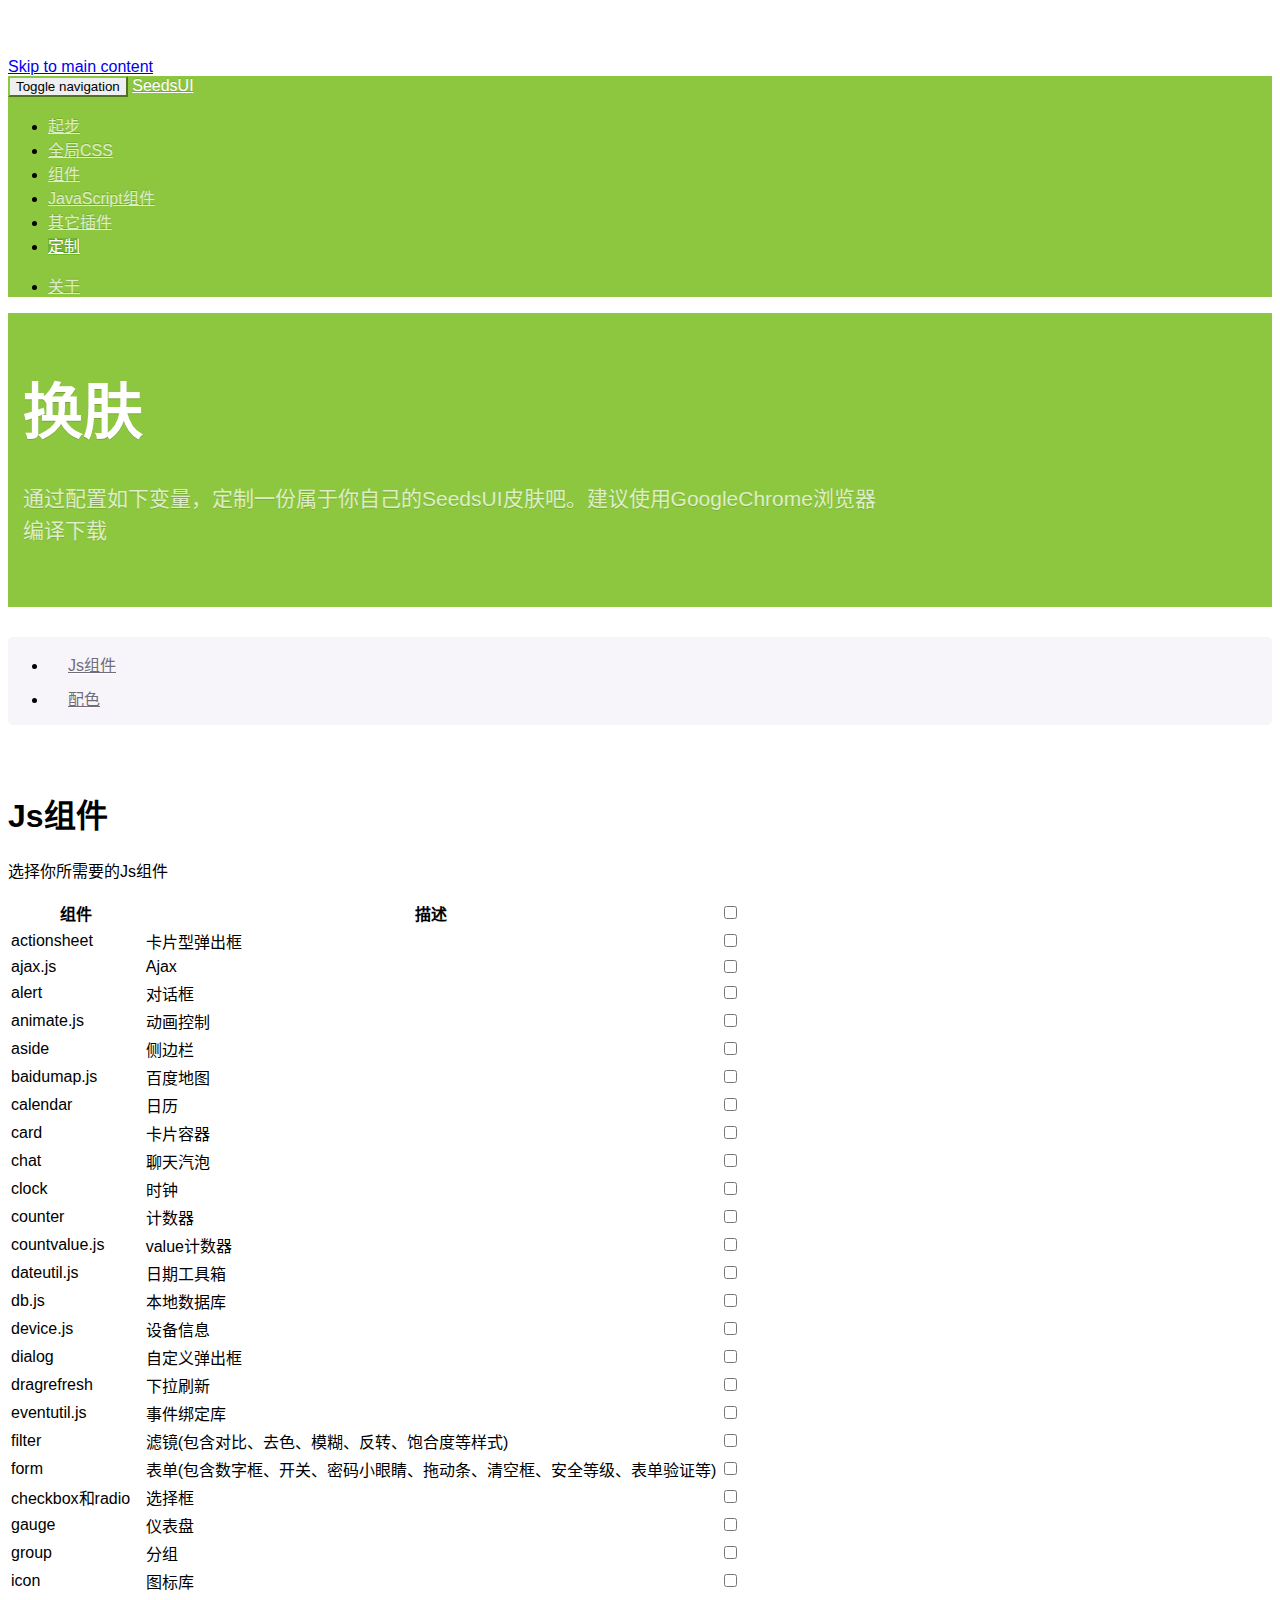
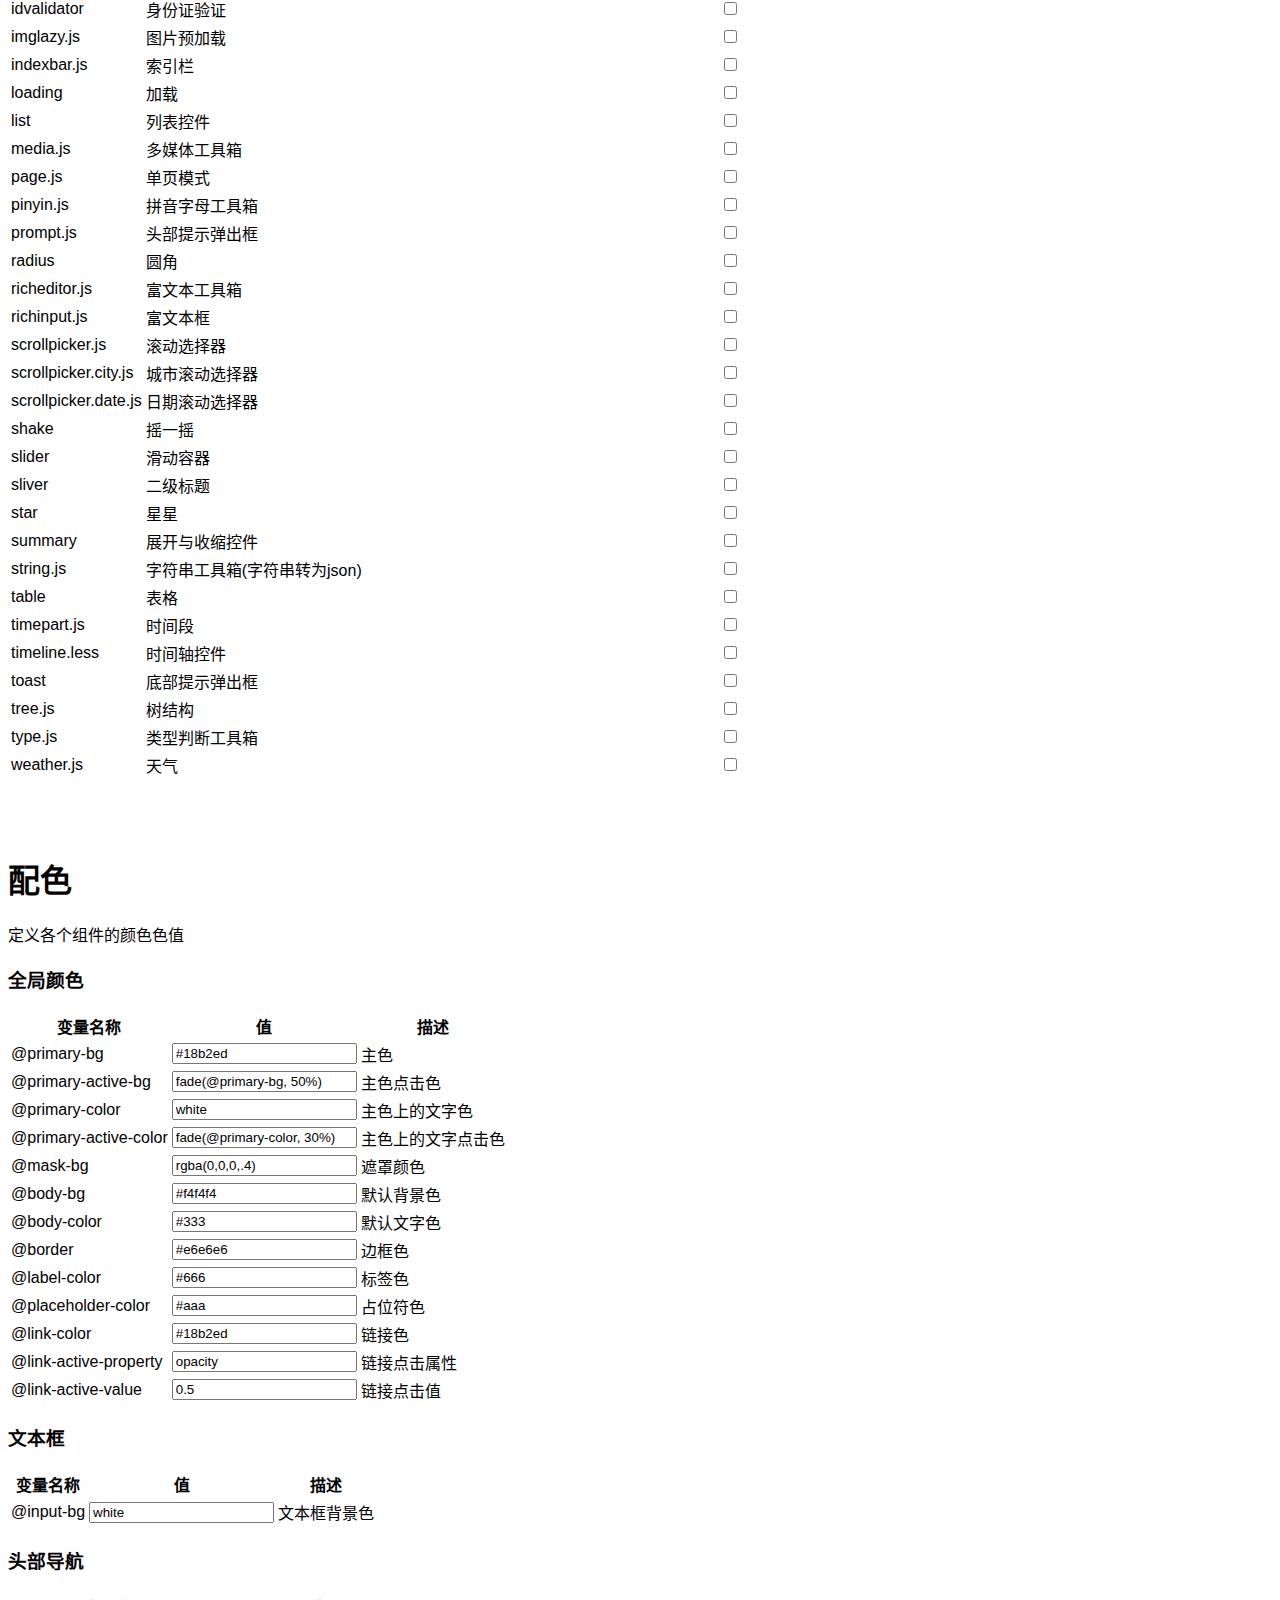
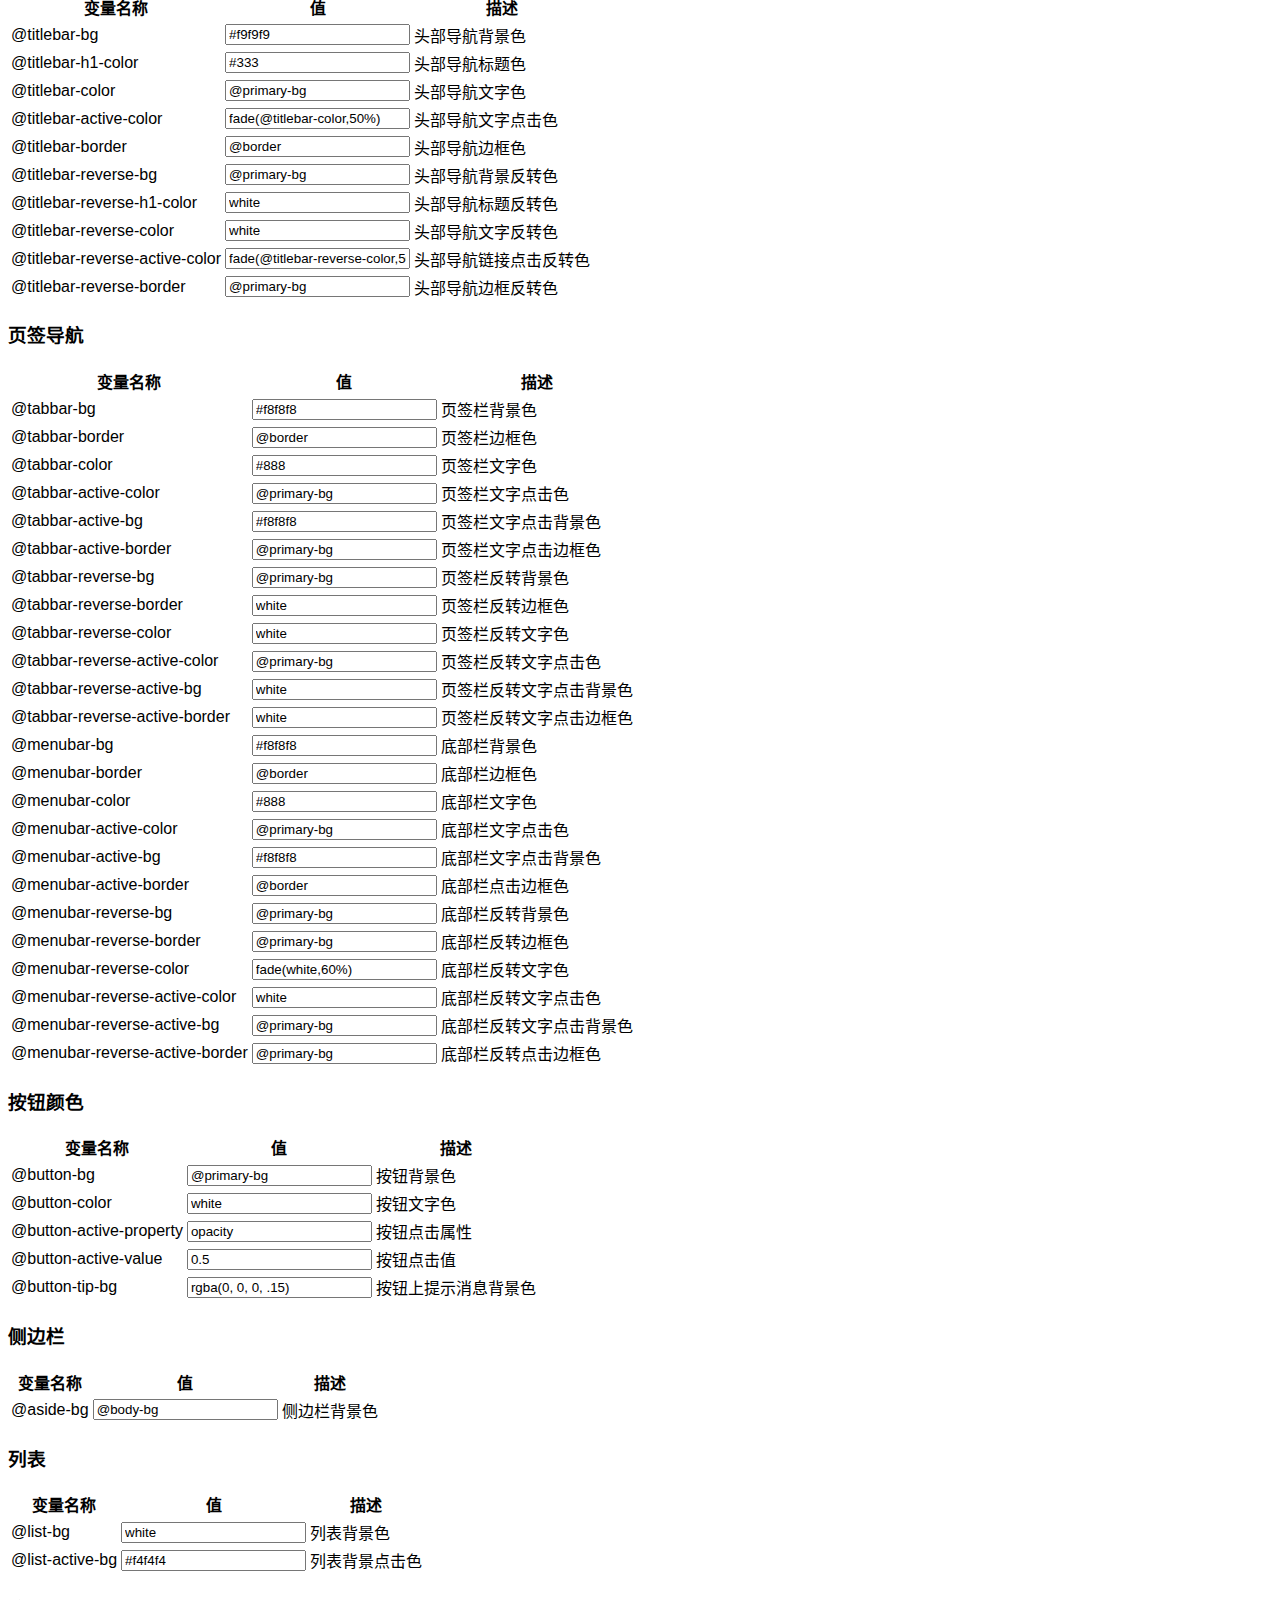
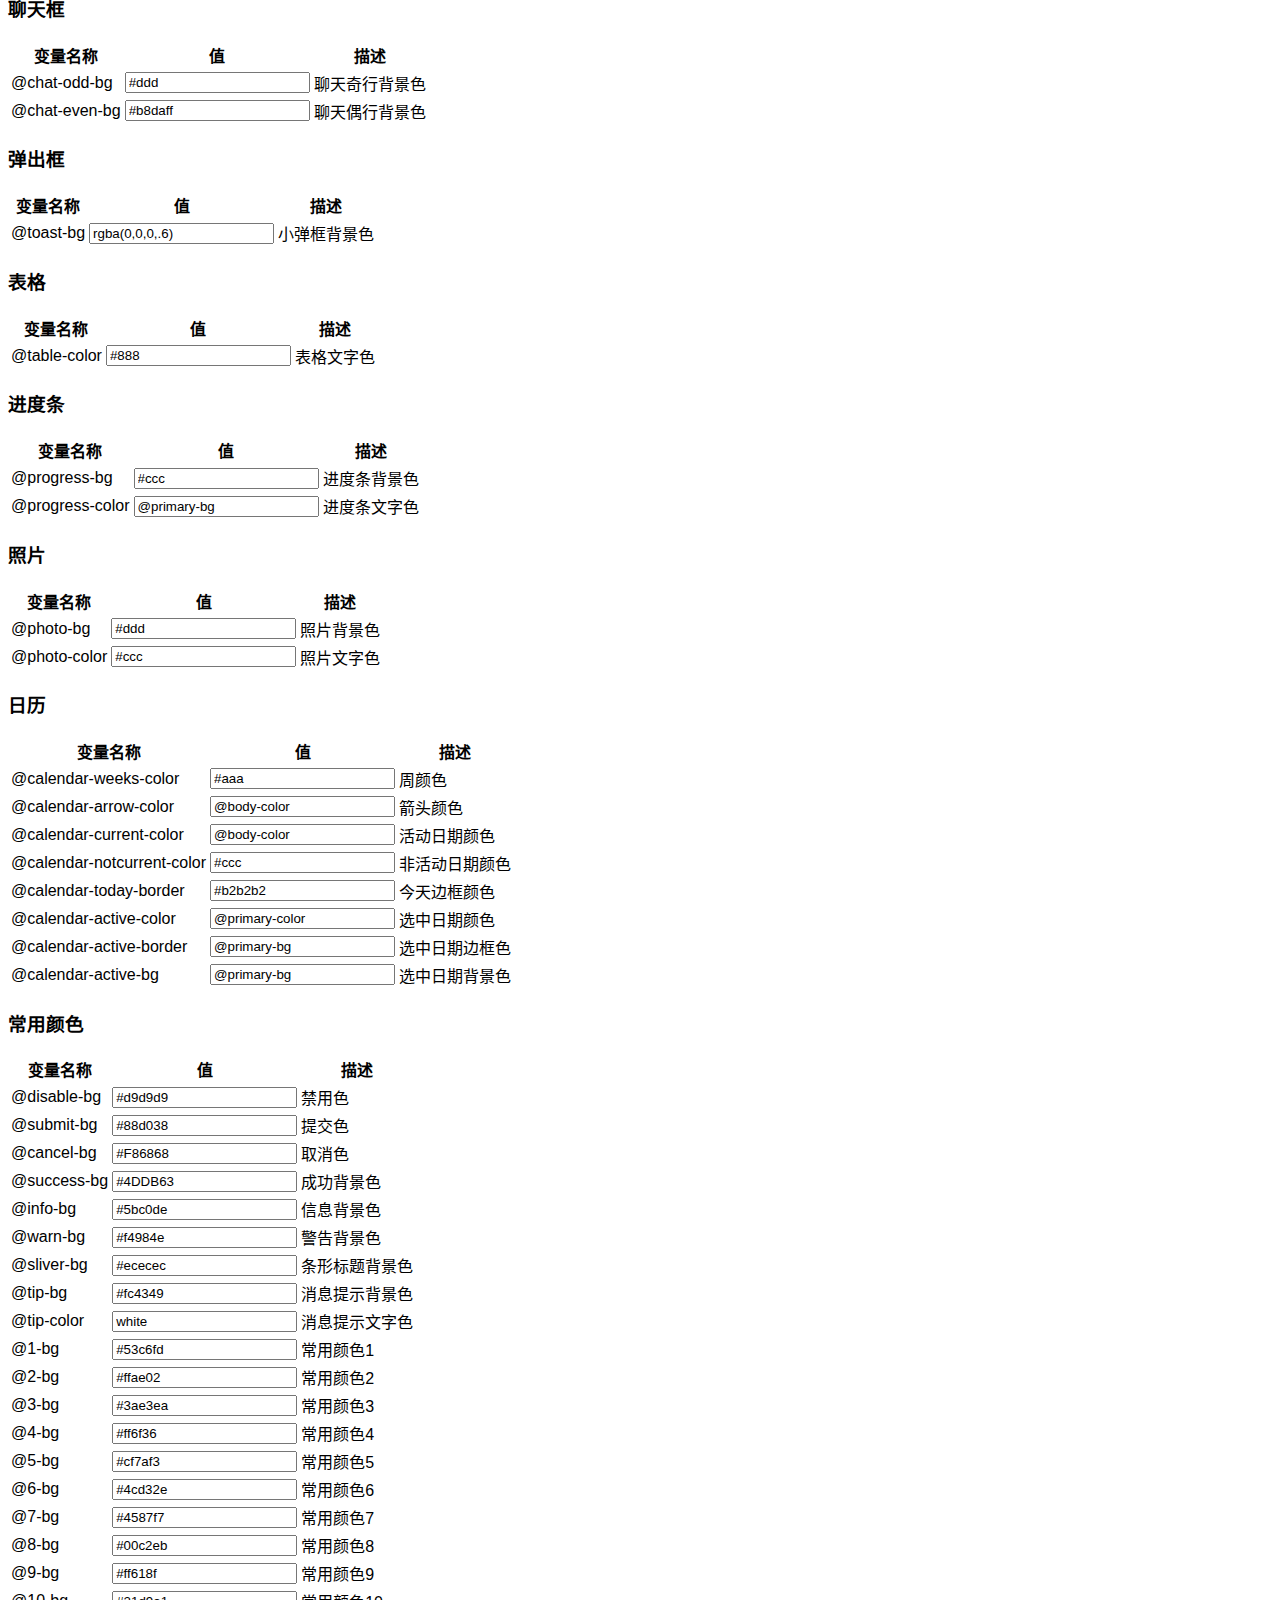
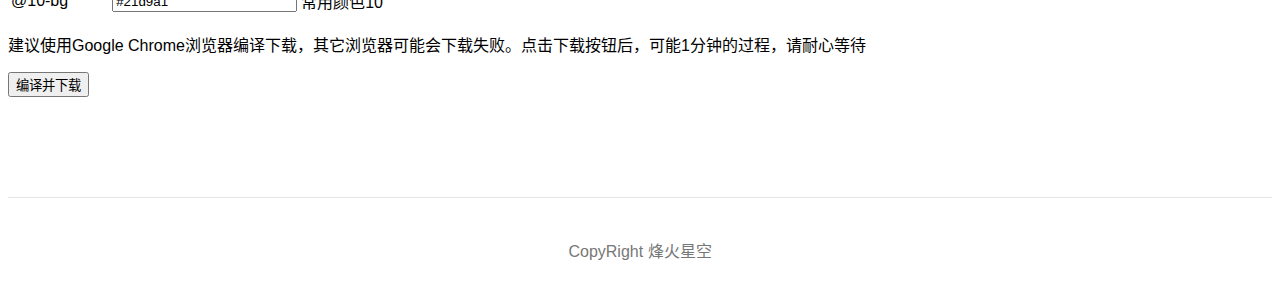
==== commit 60af5a75: "定制页面修改" ====
--- a/customize.html
+++ b/customize.html
@@ -46,10 +46,13 @@
             <a href="components.html">组件</a>
           </li>
           <li>
+            <a href="jcomponents.html">JavaScript组件</a>
+          </li>
+          <li>
             <a href="javascript.html">其它插件</a>
           </li>
           <li class="active">
-            <a href="customize.html">换肤</a>
+            <a href="index.html">定制</a>
           </li>
         </ul>
         <ul class="nav navbar-nav navbar-right">
@@ -78,33 +81,30 @@
         <div class="bs-sidebar hidden-print" role="complementary">
           <ul class="nav bs-sidenav">
             <li>
-              <a href="#globaltheme">全局颜色</a>
-              <ul class="nav">
-                <li>
-                  <a href="#appearanceColor">黑白色</a>
+              <a href="#componentsJs">Js组件</a>
+              <!-- <ul class="nav">
+                <li>
+                  <a href="#primaryColor">主色调</a>
                 </li>
                 <li>
                   <a href="#tagColor">默认控件色</a>
                 </li>
-                <li>
-                  <a href="#primaryColor">主色调</a>
-                </li>
-                <li>
-                  <a href="#featureColor">功能颜色</a>
-                </li>
-              </ul>
+              </ul> -->
             </li>
             <li>
-              <a href="#componentstheme">组件颜色</a>
+              <a href="#componentsTheme">配色</a>
               <ul class="nav">
                 <li>
+                  <a href="#globalColor">全局颜色</a>
+                </li>
+                <li>
                   <a href="#inputColor">文本框</a>
                 </li>
                 <li>
                   <a href="#titlebarColor">头部导航</a>
                 </li>
                 <li>
-                  <a href="#menubarColor">底部导航</a>
+                  <a href="#tabbarColor">页签导航</a>
                 </li>
                 <li>
                   <a href="#buttonColor">按钮颜色</a>
@@ -122,9 +122,6 @@
                   <a href="#popColor">弹出框</a>
                 </li>
                 <li>
-                  <a href="#requiredColor">必填项</a>
-                </li>
-                <li>
                   <a href="#tableColor">表格</a>
                 </li>
                 <li>
@@ -132,6 +129,9 @@
                 </li>
                 <li>
                   <a href="#picColor">照片</a>
+                </li>
+                <li>
+                  <a href="#calendarColor">日历</a>
                 </li>
                 <li>
                   <a href="#commonColor">常用颜色</a>
@@ -143,235 +143,425 @@
       </div>
       <div class="col-md-9" role="main">
 
-        <!-- 全局颜色
-  ================================================== -->
-        <form id="variables">
-        <div class="bs-docs-section">
-          <div class="page-header">
-            <h1 id="globaltheme">全局颜色</h1>
-          </div>
-          <p class="lead">定义全局范围内可使用的颜色值</p>
-          <h3 id="appearanceColor">黑白色</h3>
-          <table class="table table-bordered">
-            <thead>
-              <tr>
-                <th>变量名称</th>
-                <th>值</th>
-                <th>描述</th>
-              </tr>
-            </thead>
-            <tbody>
-              <tr>
-                <td>@white</td>
-                <td><input type="text" class="form-control" name="@white" readonly="true" /></td>
-                <td>白色</td>
-              </tr>
-              <tr>
-                <td>@white-active-color</td>
-                <td><input type="text" class="form-control" name="@white-active-color"/></td>
-                <td>白色点击色</td>
-              </tr>
-              <tr>
-                <td>@black</td>
-                <td><input type="text" class="form-control" name="@black" readonly="true"/></td>
-                <td>黑色</td>
-              </tr>
-            </tbody>
-          </table>
-
-          <h3 id="tagColor">默认控件色</h3>
-          <table class="table table-bordered">
-            <thead>
-              <tr>
-                <th>变量名称</th>
-                <th>值</th>
-                <th>描述</th>
-              </tr>
-            </thead>
-            <tbody>
-              <tr>
-                <td>@body-bg</td>
-                <td><input type="text" class="form-control" name="@body-bg"/></td>
-                <td>默认背景色</td>
-              </tr>
-              <tr>
-                <td>@body-color</td>
-                <td><input type="text" class="form-control" name="@body-color"/></td>
-                <td>默认文字色</td>
-              </tr>
-              <tr>
-                <td>@border</td>
-                <td><input type="text" class="form-control" name="@border"/></td>
-                <td>边框色</td>
-              </tr>
-              <tr>
-                <td>@label-color</td>
-                <td><input type="text" class="form-control" name="@label-color"/></td>
-                <td>标签色</td>
-              </tr>
-              <tr>
-                <td>@placeholder-color</td>
-                <td><input type="text" class="form-control" name="@placeholder-color"/></td>
-                <td>占位符色</td>
-              </tr>
-              
-              <tr>
-                <td>@link-color</td>
-                <td><input type="text" class="form-control" name="@link-color"/></td>
-                <td>链接色</td>
-              </tr>
-              <tr>
-                <td>@link-active-property</td>
-                <td><input type="text" class="form-control" name="@link-active-property"/></td>
-                <td>链接点击属性</td>
-              </tr>
-              <tr>
-                <td>@link-active-value</td>
-                <td><input type="text" class="form-control" name="@link-active-value"/></td>
-                <td>链接点击值</td>
-              </tr>
-            </tbody>
-          </table>
-
-          <h3 id="primaryColor">主色调</h3>
-          <table class="table table-bordered">
-            <thead>
-              <tr>
-                <th>变量名称</th>
-                <th>值</th>
-                <th>描述</th>
-              </tr>
-            </thead>
-            <tbody>
-              <tr>
-                <td>@primary-bg</td>
-                <td><input type="text" class="form-control" name="@primary-bg"/></td>
-                <td>主色</td>
-              </tr>
-              <tr>
-                <td>@primary-active-bg</td>
-                <td><input type="text" class="form-control" name="@primary-active-bg"/></td>
-                <td>主色点击色</td>
-              </tr>
-              <tr>
-                <td>@primary-title-color</td>
-                <td><input type="text" class="form-control" name="@primary-title-color"/></td>
-                <td>主色上的标题色</td>
-              </tr>
-              <tr>
-                <td>@primary-color</td>
-                <td><input type="text" class="form-control" name="@primary-color"/></td>
-                <td>主色上的文字色</td>
-              </tr>
-              <tr>
-                <td>@primary-active-color</td>
-                <td><input type="text" class="form-control" name="@primary-active-color"/></td>
-                <td>主色上的文字点击色</td>
-              </tr>
-              <tr>
-                <td>@mask-bg</td>
-                <td><input type="text" class="form-control" name="@mask-bg"/></td>
-                <td>遮罩颜色</td>
-              </tr>
-            </tbody>
-          </table>
-          <h3 id="featureColor">功能颜色</h3>
-          <table class="table table-bordered">
-            <thead>
-              <tr>
-                <th>变量名称</th>
-                <th>值</th>
-                <th>描述</th>
-              </tr>
-            </thead>
-            <tbody>
-              <tr>
-                <td>@disable-bg</td>
-                <td><input type="text" class="form-control" name="@disable-bg"/></td>
-                <td>禁用色</td>
-              </tr>
-              <tr>
-                <td>@submit-bg</td>
-                <td><input type="text" class="form-control" name="@submit-bg"/></td>
-                <td>提交色</td>
-              </tr>
-              <tr>
-                <td>@submit-active-bg</td>
-                <td><input type="text" class="form-control" name="@submit-active-bg"/></td>
-                <td>提交点击色</td>
-              </tr>
-              <tr>
-                <td>@cancel-bg</td>
-                <td><input type="text" class="form-control" name="@cancel-bg"/></td>
-                <td>取消色</td>
-              </tr>
-              <tr>
-                <td>@cancel-active-bg</td>
-                <td><input type="text" class="form-control" name="@cancel-active-bg"/></td>
-                <td>取消点击色</td>
-              </tr>
-              <tr>
-                <td>@success-bg</td>
-                <td><input type="text" class="form-control" name="@success-bg"/></td>
-                <td>成功色</td>
-              </tr>
-              <tr>
-                <td>@success-active-bg</td>
-                <td><input type="text" class="form-control" name="@success-active-bg"/></td>
-                <td>成功点击色</td>
-              </tr>
-              <tr>
-                <td>@info-bg</td>
-                <td><input type="text" class="form-control" name="@info-bg"/></td>
-                <td>信息色</td>
-              </tr>
-              <tr>
-                <td>@info-active-bg</td>
-                <td><input type="text" class="form-control" name="@info-active-bg"/></td>
-                <td>信息点击色</td>
-              </tr>
-              <tr>
-                <td>@warn-bg</td>
-                <td><input type="text" class="form-control" name="@warn-bg"/></td>
-                <td>警告色</td>
-              </tr>
-              <tr>
-                <td>@warn-active-bg</td>
-                <td><input type="text" class="form-control" name="@warn-active-bg"/></td>
-                <td>警告点击色</td>
-              </tr>
-              <tr>
-                <td>@highlight-bg</td>
-                <td><input type="text" class="form-control" name="@highlight-bg"/></td>
-                <td>高亮色</td>
-              </tr>
-              <tr>
-                <td>@tip-bg</td>
-                <td><input type="text" class="form-control" name="@tip-bg"/></td>
-                <td>消息提示色</td>
-              </tr>
-              <tr>
-                <td>@tip-color</td>
-                <td><input type="text" class="form-control" name="@tip-color"/></td>
-                <td>消息提示上文字色</td>
-              </tr>
-              <tr>
-                <td>@title-color</td>
-                <td><input type="text" class="form-control" name="@title-color"/></td>
-                <td>标题文字色</td>
-              </tr>
-            </tbody>
-          </table>
-
-        </div>
-
-        <!-- 组件颜色
+        <!-- Js组件
   ================================================== -->
         <div class="bs-docs-section">
           <div class="page-header">
-            <h1 id="componentstheme">组件颜色</h1>
+            <h1 id="componentsJs">Js组件</h1>
+          </div>
+          <p class="lead">选择你所需要的Js组件</p>
+          <table class="table table-bordered">
+            <thead>
+              <tr>
+                <th>组件</th>
+                <th>描述</th>
+                <th style="text-align: center"><input type="checkbox" id="ID-CboComponents" /></th>
+              </tr>
+            </thead>
+            <tbody>
+              <tr>
+                <td>actionsheet</td>
+                <td>卡片型弹出框</td>
+                <td align="center"><input type="checkbox" name="NID-CboComponent" value="actionsheet.js,actionsheet.less" /></td>
+              </tr>
+              <tr>
+                <td>ajax.js</td>
+                <td>Ajax</td>
+                <td align="center"><input type="checkbox" name="NID-CboComponent" value="ajax.js" /></td>
+              </tr>
+              <tr>
+                <td>alert</td>
+                <td>对话框</td>
+                <td align="center"><input type="checkbox" name="NID-CboComponent" value="alert.js,alert.less" /></td>
+              </tr>
+              <tr>
+                <td>animate.js</td>
+                <td>动画控制</td>
+                <td align="center"><input type="checkbox" name="NID-CboComponent" value="animate.js" /></td>
+              </tr>
+              <tr>
+                <td>aside</td>
+                <td>侧边栏</td>
+                <td align="center"><input type="checkbox" name="NID-CboComponent" value="aside.js,aside.less" /></td>
+              </tr>
+              <tr>
+                <td>baidumap.js</td>
+                <td>百度地图</td>
+                <td align="center"><input type="checkbox" name="NID-CboComponent" value="baidumap.js" /></td>
+              </tr>
+              <!-- <tr>
+                <td>badge</td>
+                <td>徽章</td>
+                <td align="center"><input type="checkbox" name="NID-CboComponent" value="badge.less" /></td>
+              </tr>
+              <tr>
+                <td>button</td>
+                <td>按钮</td>
+                <td align="center"><input type="checkbox" name="NID-CboComponent" value="button.less" /></td>
+              </tr> -->
+              <tr>
+                <td>calendar</td>
+                <td>日历</td>
+                <td align="center"><input type="checkbox" name="NID-CboComponent" value="calendar.js,calendar.less" /></td>
+              </tr>
+              <tr>
+                <td>card</td>
+                <td>卡片容器</td>
+                <td align="center"><input type="checkbox" name="NID-CboComponent" value="card.less" /></td>
+              </tr>
+              <tr>
+                <td>chat</td>
+                <td>聊天汽泡</td>
+                <td align="center"><input type="checkbox" name="NID-CboComponent" value="chat.less" /></td>
+              </tr>
+              <tr>
+                <td>clock</td>
+                <td>时钟</td>
+                <td align="center"><input type="checkbox" name="NID-CboComponent" value="clock.js,clock.less" /></td>
+              </tr>
+              <tr>
+                <td>counter</td>
+                <td>计数器</td>
+                <td align="center"><input type="checkbox" name="NID-CboComponent" value="counter.js" /></td>
+              </tr>
+              <tr>
+                <td>countvalue.js</td>
+                <td>value计数器</td>
+                <td align="center"><input type="checkbox" name="NID-CboComponent" value="countvalue.js" /></td>
+              </tr>
+              <tr>
+                <td>dateutil.js</td>
+                <td>日期工具箱</td>
+                <td align="center"><input type="checkbox" name="NID-CboComponent" value="dateutil.js" /></td>
+              </tr>
+              <tr>
+                <td>db.js</td>
+                <td>本地数据库</td>
+                <td align="center"><input type="checkbox" name="NID-CboComponent" value="db.js" /></td>
+              </tr>
+              <tr>
+                <td>device.js</td>
+                <td>设备信息</td>
+                <td align="center"><input type="checkbox" name="NID-CboComponent" value="device.js" /></td>
+              </tr>
+              <tr>
+                <td>dialog</td>
+                <td>自定义弹出框</td>
+                <td align="center"><input type="checkbox" name="NID-CboComponent" value="dialog.js,dialog.less" /></td>
+              </tr>
+              <tr>
+                <td>dragrefresh</td>
+                <td>下拉刷新</td>
+                <td align="center"><input type="checkbox" name="NID-CboComponent" value="dragrefresh.js,dragrefresh.less" /></td>
+              </tr>
+              <tr>
+                <td>eventutil.js</td>
+                <td>事件绑定库</td>
+                <td align="center"><input type="checkbox" name="NID-CboComponent" value="eventutil.js" /></td>
+              </tr>
+              <tr>
+                <td>filter</td>
+                <td>滤镜(包含对比、去色、模糊、反转、饱合度等样式)</td>
+                <td align="center"><input type="checkbox" name="NID-CboComponent" value="filter.less" /></td>
+              </tr>
+              <!-- <tr>
+                <td>form</td>
+                <td>表单(包含数字框、开关、密码小眼睛、拖动条、清空框、安全等级、表单验证等)</td>
+                <td align="center"><input type="checkbox" name="NID-CboComponent" value="toast.js,data.lang.js,form.js,toast.js,form.safelvl.js,form.controls.js,form.less,inputbox.less,inputcolor.less,range.less,progress.less,numbox.less,switch.less,tooltip.less,checkbox.less,safelvl.less" /></td>
+              </tr> -->
+              <tr>
+                <td>form</td>
+                <td>表单(包含数字框、开关、密码小眼睛、拖动条、清空框、安全等级、表单验证等)</td>
+                <td align="center"><input type="checkbox" name="NID-CboComponent" value="toast.js,data.lang.js,form.js,toast.js,form.safelvl.js,form.controls.js,inputcolor.less,progress.less,tooltip.less,safelvl.less" /></td>
+              </tr>
+              <tr>
+                <td>checkbox和radio</td>
+                <td>选择框</td>
+                <td align="center"><input type="checkbox" name="NID-CboComponent" value="" /></td>
+              </tr>
+              
+              <tr>
+                <td>gauge</td>
+                <td>仪表盘</td>
+                <td align="center"><input type="checkbox" name="NID-CboComponent" value="gauge.js,gauge.less" /></td>
+              </tr>
+              <!-- <tr>
+                <td>grid</td>
+                <td>栅格(各种菜单九宫格)</td>
+                <td align="center"><input type="checkbox" name="NID-CboComponent" value="grid.less" /></td>
+              </tr> -->
+              <tr>
+                <td>group</td>
+                <td>分组</td>
+                <td align="center"><input type="checkbox" name="NID-CboComponent" value="group.less" /></td>
+              </tr>
+              <tr>
+                <td>icon</td>
+                <td>图标库</td>
+                <td align="center"><input type="checkbox" name="NID-CboComponent" value="icon.less" /></td>
+              </tr>
+              <tr>
+                <td>idvalidator</td>
+                <td>身份证验证</td>
+                <td align="center"><input type="checkbox" name="NID-CboComponent" value="idvalidator.js" /></td>
+              </tr>
+              <tr>
+                <td>imglazy.js</td>
+                <td>图片预加载</td>
+                <td align="center"><input type="checkbox" name="NID-CboComponent" value="imglazy.js" /></td>
+              </tr>
+              <tr>
+                <td>indexbar.js</td>
+                <td>索引栏</td>
+                <td align="center"><input type="checkbox" name="NID-CboComponent" value="indexbar.js,indexbar.less" /></td>
+              </tr>
+              <tr>
+                <td>loading</td>
+                <td>加载</td>
+                <td align="center"><input type="checkbox" name="NID-CboComponent" value="loading.js,loading.less" /></td>
+              </tr>
+              <tr>
+                <td>list</td>
+                <td>列表控件</td>
+                <td align="center"><input type="checkbox" name="NID-CboComponent" value="list.less" /></td>
+              </tr>
+              <tr>
+                <td>media.js</td>
+                <td>多媒体工具箱</td>
+                <td align="center"><input type="checkbox" name="NID-CboComponent" value="media.js" /></td>
+              </tr>
+              <tr>
+                <td>page.js</td>
+                <td>单页模式</td>
+                <td align="center"><input type="checkbox" name="NID-CboComponent" value="page.js,page.less" /></td>
+              </tr>
+              <tr>
+                <td>pinyin.js</td>
+                <td>拼音字母工具箱</td>
+                <td align="center"><input type="checkbox" name="NID-CboComponent" value="pinyin.js" /></td>
+              </tr>
+              <tr>
+                <td>prompt.js</td>
+                <td>头部提示弹出框</td>
+                <td align="center"><input type="checkbox" name="NID-CboComponent" value="prompt.js,prompt.less" /></td>
+              </tr>
+              <!-- <tr>
+                <td>photo</td>
+                <td>照片控件</td>
+                <td align="center"><input type="checkbox" name="NID-CboComponent" value="photo.less" /></td>
+              </tr> -->
+              <tr>
+                <td>radius</td>
+                <td>圆角</td>
+                <td align="center"><input type="checkbox" name="NID-CboComponent" value="radius.less" /></td>
+              </tr>
+              <tr>
+                <td>richeditor.js</td>
+                <td>富文本工具箱</td>
+                <td align="center"><input type="checkbox" name="NID-CboComponent" value="richeditor.js" /></td>
+              </tr>
+              <tr>
+                <td>richinput.js</td>
+                <td>富文本框</td>
+                <td align="center"><input type="checkbox" name="NID-CboComponent" value="emoji.js,richinput.js,emoji.less,richinput.less" /></td>
+              </tr>
+              <tr>
+                <td>scrollpicker.js</td>
+                <td>滚动选择器</td>
+                <td align="center"><input type="checkbox" name="NID-CboComponent" value="scrollpicker.js,scrollpicker.less" /></td>
+              </tr>
+              <tr>
+                <td>scrollpicker.city.js</td>
+                <td>城市滚动选择器</td>
+                <td align="center"><input type="checkbox" name="NID-CboComponent" value="scrollpicker.js,scrollpicker.less,data.city.js,scrollpicker.city.js" /></td>
+              </tr>
+              <tr>
+                <td>scrollpicker.date.js</td>
+                <td>日期滚动选择器</td>
+                <td align="center"><input type="checkbox" name="NID-CboComponent" value="scrollpicker.js,scrollpicker.less,scrollpicker.date.js" /></td>
+              </tr>
+              <tr>
+                <td>shake</td>
+                <td>摇一摇</td>
+                <td align="center"><input type="checkbox" name="NID-CboComponent" value="shake.js" /></td>
+              </tr>
+              <!-- <tr>
+                <td>size</td>
+                <td>定义图标尺寸</td>
+                <td align="center"><input type="checkbox" name="NID-CboComponent" value="size.less" /></td>
+              </tr> -->
+              <tr>
+                <td>slider</td>
+                <td>滑动容器</td>
+                <td align="center"><input type="checkbox" name="NID-CboComponent" value="slider.js,slider.less" /></td>
+              </tr>
+              <tr>
+                <td>sliver</td>
+                <td>二级标题</td>
+                <td align="center"><input type="checkbox" name="NID-CboComponent" value="sliver.less" /></td>
+              </tr>
+              <tr>
+                <td>star</td>
+                <td>星星</td>
+                <td align="center"><input type="checkbox" name="NID-CboComponent" value="star.less" /></td>
+              </tr>
+              <tr>
+                <td>summary</td>
+                <td>展开与收缩控件</td>
+                <td align="center"><input type="checkbox" name="NID-CboComponent" value="summary.less" /></td>
+              </tr>
+              <tr>
+                <td>string.js</td>
+                <td>字符串工具箱(字符串转为json)</td>
+                <td align="center"><input type="checkbox" name="NID-CboComponent" value="string.js" /></td>
+              </tr>
+              <!-- <tr>
+                <td>tabbar</td>
+                <td>页签</td>
+                <td align="center"><input type="checkbox" name="NID-CboComponent" value="tabbar.less" /></td>
+              </tr> -->
+              <tr>
+                <td>table</td>
+                <td>表格</td>
+                <td align="center"><input type="checkbox" name="NID-CboComponent" value="table.less" /></td>
+              </tr>
+              <tr>
+                <td>timepart.js</td>
+                <td>时间段</td>
+                <td align="center"><input type="checkbox" name="NID-CboComponent" value="timepart.js,timepart.less" /></td>
+              </tr>
+              <tr>
+                <td>timeline.less</td>
+                <td>时间轴控件</td>
+                <td align="center"><input type="checkbox" name="NID-CboComponent" value="timeline.less" /></td>
+              </tr>
+              <!-- <tr>
+                <td>titlebar</td>
+                <td>头部标题栏</td>
+                <td align="center"><input type="checkbox" name="NID-CboComponent" value="titlebar.less" /></td>
+              </tr> -->
+              <tr>
+                <td>toast</td>
+                <td>底部提示弹出框</td>
+                <td align="center"><input type="checkbox" name="NID-CboComponent" value="toast.js,toast.less" /></td>
+              </tr>
+              <tr>
+                <td>tree.js</td>
+                <td>树结构</td>
+                <td align="center"><input type="checkbox" name="NID-CboComponent" value="tree.js,tree.less" /></td>
+              </tr>
+              <tr>
+                <td>type.js</td>
+                <td>类型判断工具箱</td>
+                <td align="center"><input type="checkbox" name="NID-CboComponent" value="type.js" /></td>
+              </tr>
+              <tr>
+                <td>weather.js</td>
+                <td>天气</td>
+                <td align="center"><input type="checkbox" name="NID-CboComponent" value="ajax.js,weather.js,weather.less" /></td>
+              </tr>
+            </tbody>
+          </table>
+          
+
+        </div>
+        <!-- 配色
+  ================================================== -->
+        <div class="bs-docs-section">
+          <div class="page-header">
+            <!-- <label id="componentstheme" class="cboH1title">
+              <span>配色</span>
+              <input type="checkbox">
+            </label> -->
+            <h1 id="componentsTheme">配色</h1>
           </div>
           <p class="lead">定义各个组件的颜色色值</p>
+
+
+          <h3 id="globalColor">全局颜色</h3>
+          <!-- </h3> -->
+          <table class="table table-bordered">
+            <thead>
+              <tr>
+                <th>变量名称</th>
+                <th>值</th>
+                <th>描述</th>
+              </tr>
+            </thead>
+            <tbody>
+              <tr>
+                <td>@primary-bg</td>
+                <td><input type="text" class="form-control" name="NID-TxtColor" data-property="@primary-bg" value="#18b2ed"/></td>
+                <td>主色</td>
+              </tr>
+              <tr>
+                <td>@primary-active-bg</td>
+                <td><input type="text" class="form-control" name="NID-TxtColor" data-property="@primary-active-bg" value="fade(@primary-bg, 50%)" /></td>
+                <td>主色点击色</td>
+              </tr>
+              <tr>
+                <td>@primary-color</td>
+                <td><input type="text" class="form-control" name="NID-TxtColor" data-property="@primary-color" value="white"/></td>
+                <td>主色上的文字色</td>
+              </tr>
+              <tr>
+                <td>@primary-active-color</td>
+                <td><input type="text" class="form-control" name="NID-TxtColor" data-property="@primary-active-color" value="fade(@primary-color, 30%)"/></td>
+                <td>主色上的文字点击色</td>
+              </tr>
+              <tr>
+                <td>@mask-bg</td>
+                <td><input type="text" class="form-control" name="NID-TxtColor" data-property="@mask-bg" value="rgba(0,0,0,.4)"/></td>
+                <td>遮罩颜色</td>
+              </tr>
+              <tr>
+                <td>@body-bg</td>
+                <td><input type="text" class="form-control" name="NID-TxtColor" data-property="@body-bg" value="#f4f4f4" /></td>
+                <td>默认背景色</td>
+              </tr>
+              <tr>
+                <td>@body-color</td>
+                <td><input type="text" class="form-control" name="NID-TxtColor" data-property="@body-color" value="#333" /></td>
+                <td>默认文字色</td>
+              </tr>
+              <tr>
+                <td>@border</td>
+                <td><input type="text" class="form-control" name="NID-TxtColor" data-property="@border" value="#e6e6e6" /></td>
+                <td>边框色</td>
+              </tr>
+              <tr>
+                <td>@label-color</td>
+                <td><input type="text" class="form-control" name="NID-TxtColor" data-property="@label-color" value="#666" /></td>
+                <td>标签色</td>
+              </tr>
+              <tr>
+                <td>@placeholder-color</td>
+                <td><input type="text" class="form-control" name="NID-TxtColor" data-property="@placeholder-color" value="#aaa" /></td>
+                <td>占位符色</td>
+              </tr>
+              
+              <tr>
+                <td>@link-color</td>
+                <td><input type="text" class="form-control" name="NID-TxtColor" data-property="@link-color" value="#18b2ed" /></td>
+                <td>链接色</td>
+              </tr>
+              <tr>
+                <td>@link-active-property</td>
+                <td><input type="text" class="form-control" name="NID-TxtColor" data-property="@link-active-property" value="opacity" /></td>
+                <td>链接点击属性</td>
+              </tr>
+              <tr>
+                <td>@link-active-value</td>
+                <td><input type="text" class="form-control" name="NID-TxtColor" data-property="@link-active-value" value="0.5" /></td>
+                <td>链接点击值</td>
+              </tr>
+            </tbody>
+          </table>
+
+          <!-- <label id="inputColor" class="cbotitle">
+            <span>文本框</span>
+            <input type="checkbox">
+          </label> -->
           <h3 id="inputColor">文本框</h3>
           <table class="table table-bordered">
             <thead>
@@ -384,7 +574,7 @@
             <tbody>
               <tr>
                 <td>@input-bg</td>
-                <td><input type="text" class="form-control" name="@input-bg"/></td>
+                <td><input type="text" class="form-control" name="NID-TxtColor" data-property="@input-bg" value="white" /></td>
                 <td>文本框背景色</td>
               </tr>
             </tbody>
@@ -402,125 +592,189 @@
             <tbody>
               <tr>
                 <td>@titlebar-bg</td>
-                <td><input type="text" class="form-control" name="@titlebar-bg"/></td>
+                <td><input type="text" class="form-control" name="NID-TxtColor" data-property="@titlebar-bg" value="#f9f9f9" /></td>
                 <td>头部导航背景色</td>
               </tr>
               <tr>
+                <td>@titlebar-h1-color</td>
+                <td><input type="text" class="form-control" name="NID-TxtColor" data-property="@titlebar-h1-color" value="#333" /></td>
+                <td>头部导航标题色</td>
+              </tr>
+              <tr>
                 <td>@titlebar-color</td>
-                <td><input type="text" class="form-control" name="@titlebar-color"/></td>
+                <td><input type="text" class="form-control" name="NID-TxtColor" data-property="@titlebar-color" value="@primary-bg" /></td>
                 <td>头部导航文字色</td>
               </tr>
               <tr>
-                <td>@titlebar-link-color</td>
-                <td><input type="text" class="form-control" name="@titlebar-link-color"/></td>
-                <td>头部导航链接色</td>
-              </tr>
-              <tr>
-                <td>@titlebar-link-active-color</td>
-                <td><input type="text" class="form-control" name="@titlebar-link-active-color"/></td>
-                <td>头部导航链接点击色</td>
+                <td>@titlebar-active-color</td>
+                <td><input type="text" class="form-control" name="NID-TxtColor" data-property="@titlebar-active-color" value="fade(@titlebar-color,50%)" /></td>
+                <td>头部导航文字点击色</td>
               </tr>
               <tr>
                 <td>@titlebar-border</td>
-                <td><input type="text" class="form-control" name="@titlebar-border"/></td>
+                <td><input type="text" class="form-control" name="NID-TxtColor" data-property="@titlebar-border" value="@border" /></td>
                 <td>头部导航边框色</td>
               </tr>
-            </tbody>
-          </table>
-          <p>头部导航反转色</p>
-          <table class="table table-bordered">
-            <thead>
-              <tr>
-                <th>变量名称</th>
-                <th>值</th>
-                <th>描述</th>
-              </tr>
-            </thead>
-            <tbody>
               <tr>
                 <td>@titlebar-reverse-bg</td>
-                <td><input type="text" class="form-control" name="@titlebar-reverse-bg"/></td>
+                <td><input type="text" class="form-control" name="NID-TxtColor" data-property="@titlebar-reverse-bg" value="@primary-bg" /></td>
                 <td>头部导航背景反转色</td>
               </tr>
               <tr>
+                <td>@titlebar-reverse-h1-color</td>
+                <td><input type="text" class="form-control" name="NID-TxtColor" data-property="@titlebar-reverse-h1-color" value="white" /></td>
+                <td>头部导航标题反转色</td>
+              </tr>
+              <tr>
                 <td>@titlebar-reverse-color</td>
-                <td><input type="text" class="form-control" name="@titlebar-reverse-color"/></td>
+                <td><input type="text" class="form-control" name="NID-TxtColor" data-property="@titlebar-reverse-color" value="white" /></td>
                 <td>头部导航文字反转色</td>
               </tr>
               <tr>
                 <td>@titlebar-reverse-active-color</td>
-                <td><input type="text" class="form-control" name="@titlebar-reverse-active-color"/></td>
+                <td><input type="text" class="form-control" name="NID-TxtColor" data-property="@titlebar-reverse-active-color" value="fade(@titlebar-reverse-color,50%)" /></td>
                 <td>头部导航链接点击反转色</td>
               </tr>
               <tr>
                 <td>@titlebar-reverse-border</td>
-                <td><input type="text" class="form-control" name="@titlebar-reverse-border"/></td>
+                <td><input type="text" class="form-control" name="NID-TxtColor" data-property="@titlebar-reverse-border" value="@primary-bg" /></td>
                 <td>头部导航边框反转色</td>
               </tr>
             </tbody>
           </table>
 
-          <h3 id="menubarColor">底部导航</h3>
-          <table class="table table-bordered">
-            <thead>
-              <tr>
-                <th>变量名称</th>
-                <th>值</th>
-                <th>描述</th>
-              </tr>
-            </thead>
-            <tbody>
+          <h3 id="tabbarColor">页签导航</h3>
+          <table class="table table-bordered">
+            <thead>
+              <tr>
+                <th>变量名称</th>
+                <th>值</th>
+                <th>描述</th>
+              </tr>
+            </thead>
+            <tbody>
+              <tr>
+                <td>@tabbar-bg</td>
+                <td><input type="text" class="form-control" name="NID-TxtColor" data-property="@tabbar-bg" value="#f8f8f8" /></td>
+                <td>页签栏背景色</td>
+              </tr>
+              <tr>
+                <td>@tabbar-border</td>
+                <td><input type="text" class="form-control" name="NID-TxtColor" data-property="@tabbar-border" value="@border" /></td>
+                <td>页签栏边框色</td>
+              </tr>
+              <tr>
+                <td>@tabbar-color</td>
+                <td><input type="text" class="form-control" name="NID-TxtColor" data-property="@tabbar-color" value="#888" /></td>
+                <td>页签栏文字色</td>
+              </tr>
+              <tr>
+                <td>@tabbar-active-color</td>
+                <td><input type="text" class="form-control" name="NID-TxtColor" data-property="@tabbar-active-color" value="@primary-bg" /></td>
+                <td>页签栏文字点击色</td>
+              </tr>
+              <tr>
+                <td>@tabbar-active-bg</td>
+                <td><input type="text" class="form-control" name="NID-TxtColor" data-property="@tabbar-active-bg" value="#f8f8f8" /></td>
+                <td>页签栏文字点击背景色</td>
+              </tr>
+              <tr>
+                <td>@tabbar-active-border</td>
+                <td><input type="text" class="form-control" name="NID-TxtColor" data-property="@tabbar-active-border" value="@primary-bg" /></td>
+                <td>页签栏文字点击边框色</td>
+              </tr>
+
+              <tr>
+                <td>@tabbar-reverse-bg</td>
+                <td><input type="text" class="form-control" name="NID-TxtColor" data-property="@tabbar-reverse-bg" value="@primary-bg" /></td>
+                <td>页签栏反转背景色</td>
+              </tr>
+              <tr>
+                <td>@tabbar-reverse-border</td>
+                <td><input type="text" class="form-control" name="NID-TxtColor" data-property="@tabbar-reverse-border" value="white" /></td>
+                <td>页签栏反转边框色</td>
+              </tr>
+              <tr>
+                <td>@tabbar-reverse-color</td>
+                <td><input type="text" class="form-control" name="NID-TxtColor" data-property="@tabbar-reverse-color" value="white" /></td>
+                <td>页签栏反转文字色</td>
+              </tr>
+              <tr>
+                <td>@tabbar-reverse-active-color</td>
+                <td><input type="text" class="form-control" name="NID-TxtColor" data-property="@tabbar-reverse-active-color" value="@primary-bg" /></td>
+                <td>页签栏反转文字点击色</td>
+              </tr>
+              <tr>
+                <td>@tabbar-reverse-active-bg</td>
+                <td><input type="text" class="form-control" name="NID-TxtColor" data-property="@tabbar-reverse-active-bg" value="white" /></td>
+                <td>页签栏反转文字点击背景色</td>
+              </tr>
+              <tr>
+                <td>@tabbar-reverse-active-border</td>
+                <td><input type="text" class="form-control" name="NID-TxtColor" data-property="@tabbar-reverse-active-border" value="white" /></td>
+                <td>页签栏反转文字点击边框色</td>
+              </tr>
+
               <tr>
                 <td>@menubar-bg</td>
-                <td><input type="text" class="form-control" name="@menubar-bg"/></td>
-                <td>底部导航背景色</td>
+                <td><input type="text" class="form-control" name="NID-TxtColor" data-property="@menubar-bg" value="#f8f8f8" /></td>
+                <td>底部栏背景色</td>
+              </tr>
+              <tr>
+                <td>@menubar-border</td>
+                <td><input type="text" class="form-control" name="NID-TxtColor" data-property="@menubar-border" value="@border" /></td>
+                <td>底部栏边框色</td>
               </tr>
               <tr>
                 <td>@menubar-color</td>
-                <td><input type="text" class="form-control" name="@menubar-color"/></td>
-                <td>底部导航文字色</td>
+                <td><input type="text" class="form-control" name="NID-TxtColor" data-property="@menubar-color" value="#888" /></td>
+                <td>底部栏文字色</td>
               </tr>
               <tr>
                 <td>@menubar-active-color</td>
-                <td><input type="text" class="form-control" name="@menubar-active-color"/></td>
-                <td>底部导航文字点击色</td>
-              </tr>
-              <tr>
-                <td>@menubar-border</td>
-                <td><input type="text" class="form-control" name="@menubar-border"/></td>
-                <td>底部导航边框色</td>
-              </tr>
-            </tbody>
-          </table>
-          <p>底部导航反转色</p>
-          <table class="table table-bordered">
-            <thead>
-              <tr>
-                <th>变量名称</th>
-                <th>值</th>
-                <th>描述</th>
-              </tr>
-            </thead>
-            <tbody>
+                <td><input type="text" class="form-control" name="NID-TxtColor" data-property="@menubar-active-color" value="@primary-bg" /></td>
+                <td>底部栏文字点击色</td>
+              </tr>
+              <tr>
+                <td>@menubar-active-bg</td>
+                <td><input type="text" class="form-control" name="NID-TxtColor" data-property="@menubar-active-bg" value="#f8f8f8" /></td>
+                <td>底部栏文字点击背景色</td>
+              </tr>
+              <tr>
+                <td>@menubar-active-border</td>
+                <td><input type="text" class="form-control" name="NID-TxtColor" data-property="@menubar-active-border" value="@border" /></td>
+                <td>底部栏点击边框色</td>
+              </tr>
+
               <tr>
                 <td>@menubar-reverse-bg</td>
-                <td><input type="text" class="form-control" name="@menubar-reverse-bg"/></td>
-                <td>底部导航背景反转色</td>
+                <td><input type="text" class="form-control" name="NID-TxtColor" data-property="@menubar-reverse-bg" value="@primary-bg" /></td>
+                <td>底部栏反转背景色</td>
+              </tr>
+              <tr>
+                <td>@menubar-reverse-border</td>
+                <td><input type="text" class="form-control" name="NID-TxtColor" data-property="@menubar-reverse-border" value="@primary-bg" /></td>
+                <td>底部栏反转边框色</td>
               </tr>
               <tr>
                 <td>@menubar-reverse-color</td>
-                <td><input type="text" class="form-control" name="@menubar-reverse-color"/></td>
-                <td>底部导航文字反转色</td>
+                <td><input type="text" class="form-control" name="NID-TxtColor" data-property="@menubar-reverse-color" value="fade(white,60%)" /></td>
+                <td>底部栏反转文字色</td>
               </tr>
               <tr>
                 <td>@menubar-reverse-active-color</td>
-                <td><input type="text" class="form-control" name="@menubar-reverse-active-color"/></td>
-                <td>底部导航文字点击反转色</td>
-              </tr>
-              <tr>
-                <td>@menubar-reverse-border</td>
-                <td><input type="text" class="form-control" name="@menubar-reverse-border"/></td>
-                <td>底部导航边框反转色</td>
+                <td><input type="text" class="form-control" name="NID-TxtColor" data-property="@menubar-reverse-active-color" value="white" /></td>
+                <td>底部栏反转文字点击色</td>
+              </tr>
+              <tr>
+                <td>@menubar-reverse-active-bg</td>
+                <td><input type="text" class="form-control" name="NID-TxtColor" data-property="@menubar-reverse-active-bg" value="@primary-bg" /></td>
+                <td>底部栏反转文字点击背景色</td>
+              </tr>
+              <tr>
+                <td>@menubar-reverse-active-border</td>
+                <td><input type="text" class="form-control" name="NID-TxtColor" data-property="@menubar-reverse-active-border" value="@primary-bg" /></td>
+                <td>底部栏反转点击边框色</td>
               </tr>
             </tbody>
           </table>
@@ -537,27 +791,27 @@
             <tbody>
               <tr>
                 <td>@button-bg</td>
-                <td><input type="text" class="form-control" name="@button-bg"/></td>
+                <td><input type="text" class="form-control" name="NID-TxtColor" data-property="@button-bg" value="@primary-bg" /></td>
                 <td>按钮背景色</td>
               </tr>
               <tr>
                 <td>@button-color</td>
-                <td><input type="text" class="form-control" name="@button-color"/></td>
+                <td><input type="text" class="form-control" name="NID-TxtColor" data-property="@button-color" value="white" /></td>
                 <td>按钮文字色</td>
               </tr>
               <tr>
-                <td>@button-active-bg</td>
-                <td><input type="text" class="form-control" name="@button-active-bg"/></td>
-                <td>按钮点击背景色</td>
-              </tr>
-              <tr>
-                <td>@button-active-color</td>
-                <td><input type="text" class="form-control" name="@button-active-color"/></td>
-                <td>按钮点击文字色</td>
+                <td>@button-active-property</td>
+                <td><input type="text" class="form-control" name="NID-TxtColor" data-property="@button-active-property" value="opacity" /></td>
+                <td>按钮点击属性</td>
+              </tr>
+              <tr>
+                <td>@button-active-value</td>
+                <td><input type="text" class="form-control" name="NID-TxtColor" data-property="@button-active-value" value="0.5" /></td>
+                <td>按钮点击值</td>
               </tr>
               <tr>
                 <td>@button-tip-bg</td>
-                <td><input type="text" class="form-control" name="@button-tip-bg"/></td>
+                <td><input type="text" class="form-control" name="NID-TxtColor" data-property="@button-tip-bg" value="rgba(0, 0, 0, .15)" /></td>
                 <td>按钮上提示消息背景色</td>
               </tr>
             </tbody>
@@ -575,7 +829,7 @@
             <tbody>
               <tr>
                 <td>@aside-bg</td>
-                <td><input type="text" class="form-control" name="@aside-bg"/></td>
+                <td><input type="text" class="form-control" name="NID-TxtColor" data-property="@aside-bg" value="@body-bg"/></td>
                 <td>侧边栏背景色</td>
               </tr>
             </tbody>
@@ -593,12 +847,12 @@
             <tbody>
               <tr>
                 <td>@list-bg</td>
-                <td><input type="text" class="form-control" name="@list-bg"/></td>
+                <td><input type="text" class="form-control" name="NID-TxtColor" data-property="@list-bg" value="white" /></td>
                 <td>列表背景色</td>
               </tr>
               <tr>
                 <td>@list-active-bg</td>
-                <td><input type="text" class="form-control" name="@list-active-bg"/></td>
+                <td><input type="text" class="form-control" name="NID-TxtColor" data-property="@list-active-bg" value="#f4f4f4" /></td>
                 <td>列表背景点击色</td>
               </tr>
             </tbody>
@@ -616,12 +870,12 @@
             <tbody>
               <tr>
                 <td>@chat-odd-bg</td>
-                <td><input type="text" class="form-control" name="@chat-odd-bg"/></td>
+                <td><input type="text" class="form-control" name="NID-TxtColor" data-property="@chat-odd-bg" value="#ddd" /></td>
                 <td>聊天奇行背景色</td>
               </tr>
               <tr>
                 <td>@chat-even-bg</td>
-                <td><input type="text" class="form-control" name="@chat-even-bg"/></td>
+                <td><input type="text" class="form-control" name="NID-TxtColor" data-property="@chat-even-bg" value="#b8daff" /></td>
                 <td>聊天偶行背景色</td>
               </tr>
             </tbody>
@@ -639,35 +893,12 @@
             <tbody>
               <tr>
                 <td>@toast-bg</td>
-                <td><input type="text" class="form-control" name="@toast-bg"/></td>
+                <td><input type="text" class="form-control" name="NID-TxtColor" data-property="@toast-bg" value="rgba(0,0,0,.6)" /></td>
                 <td>小弹框背景色</td>
               </tr>
             </tbody>
           </table>
 
-          <h3 id="requiredColor">必填项</h3>
-          <table class="table table-bordered">
-            <thead>
-              <tr>
-                <th>变量名称</th>
-                <th>值</th>
-                <th>描述</th>
-              </tr>
-            </thead>
-            <tbody>
-              <tr>
-                <td>@required-bg</td>
-                <td><input type="text" class="form-control" name="@required-bg"/></td>
-                <td>必填项背景色</td>
-              </tr>
-              <tr>
-                <td>@required-border</td>
-                <td><input type="text" class="form-control" name="@required-border"/></td>
-                <td>必填项边框色</td>
-              </tr>
-            </tbody>
-          </table>
-
           <h3 id="tableColor">表格</h3>
           <table class="table table-bordered">
             <thead>
@@ -680,7 +911,7 @@
             <tbody>
               <tr>
                 <td>@table-color</td>
-                <td><input type="text" class="form-control" name="@table-color"/></td>
+                <td><input type="text" class="form-control" name="NID-TxtColor" data-property="@table-color" value="#888" /></td>
                 <td>表格文字色</td>
               </tr>
             </tbody>
@@ -698,12 +929,12 @@
             <tbody>
               <tr>
                 <td>@progress-bg</td>
-                <td><input type="text" class="form-control" name="@progress-bg"/></td>
+                <td><input type="text" class="form-control" name="NID-TxtColor" data-property="@progress-bg" value="#ccc" /></td>
                 <td>进度条背景色</td>
               </tr>
               <tr>
                 <td>@progress-color</td>
-                <td><input type="text" class="form-control" name="@progress-color"/></td>
+                <td><input type="text" class="form-control" name="NID-TxtColor" data-property="@progress-color" value="@primary-bg" /></td>
                 <td>进度条文字色</td>
               </tr>
             </tbody>
@@ -721,17 +952,70 @@
             <tbody>
               <tr>
                 <td>@photo-bg</td>
-                <td><input type="text" class="form-control" name="@photo-bg"/></td>
+                <td><input type="text" class="form-control" name="NID-TxtColor" data-property="@photo-bg" value="#ddd" /></td>
                 <td>照片背景色</td>
               </tr>
               <tr>
                 <td>@photo-color</td>
-                <td><input type="text" class="form-control" name="@photo-color"/></td>
+                <td><input type="text" class="form-control" name="NID-TxtColor" data-property="@photo-color" value="#ccc" /></td>
                 <td>照片文字色</td>
               </tr>
             </tbody>
           </table>
 
+          <h3 id="calendarColor">日历</h3>
+          <table class="table table-bordered">
+            <thead>
+              <tr>
+                <th>变量名称</th>
+                <th>值</th>
+                <th>描述</th>
+              </tr>
+            </thead>
+            <tbody>
+              <tr>
+                <td>@calendar-weeks-color</td>
+                <td><input type="text" class="form-control" name="NID-TxtColor" data-property="@calendar-weeks-color" value="#aaa" /></td>
+                <td>周颜色</td>
+              </tr>
+              <tr>
+                <td>@calendar-arrow-color</td>
+                <td><input type="text" class="form-control" name="NID-TxtColor" data-property="@calendar-arrow-color" value="@body-color" /></td>
+                <td>箭头颜色</td>
+              </tr>
+              <tr>
+                <td>@calendar-current-color</td>
+                <td><input type="text" class="form-control" name="NID-TxtColor" data-property="@calendar-current-color" value="@body-color" /></td>
+                <td>活动日期颜色</td>
+              </tr>
+              <tr>
+                <td>@calendar-notcurrent-color</td>
+                <td><input type="text" class="form-control" name="NID-TxtColor" data-property="@calendar-notcurrent-color" value="#ccc" /></td>
+                <td>非活动日期颜色</td>
+              </tr>
+              <tr>
+                <td>@calendar-today-border</td>
+                <td><input type="text" class="form-control" name="NID-TxtColor" data-property="@calendar-today-border" value="#b2b2b2" /></td>
+                <td>今天边框颜色</td>
+              </tr>
+              <tr>
+                <td>@calendar-active-color</td>
+                <td><input type="text" class="form-control" name="NID-TxtColor" data-property="@calendar-active-color" value="@primary-color" /></td>
+                <td>选中日期颜色</td>
+              </tr>
+              <tr>
+                <td>@calendar-active-border</td>
+                <td><input type="text" class="form-control" name="NID-TxtColor" data-property="@calendar-active-border" value="@primary-bg" /></td>
+                <td>选中日期边框色</td>
+              </tr>
+              <tr>
+                <td>@calendar-active-bg</td>
+                <td><input type="text" class="form-control" name="NID-TxtColor" data-property="@calendar-active-bg" value="@primary-bg" /></td>
+                <td>选中日期背景色</td>
+              </tr>
+            </tbody>
+          </table>
+
           <h3 id="commonColor">常用颜色</h3>
           <table class="table table-bordered">
             <thead>
@@ -743,61 +1027,106 @@
             </thead>
             <tbody>
               <tr>
-                <td>@color-1</td>
-                <td><input type="text" class="form-control" name="@color-1"/></td>
+                <td>@disable-bg</td>
+                <td><input type="text" class="form-control" name="NID-TxtColor" data-property="@disable-bg" value="#d9d9d9" /></td>
+                <td>禁用色</td>
+              </tr>
+              <tr>
+                <td>@submit-bg</td>
+                <td><input type="text" class="form-control" name="NID-TxtColor" data-property="@submit-bg" value="#88d038" /></td>
+                <td>提交色</td>
+              </tr>
+              <tr>
+                <td>@cancel-bg</td>
+                <td><input type="text" class="form-control" name="NID-TxtColor" data-property="@cancel-bg" value="#F86868" /></td>
+                <td>取消色</td>
+              </tr>
+              <tr>
+                <td>@success-bg</td>
+                <td><input type="text" class="form-control" name="NID-TxtColor" data-property="@success-bg" value="#4DDB63" /></td>
+                <td>成功背景色</td>
+              </tr>
+              <tr>
+                <td>@info-bg</td>
+                <td><input type="text" class="form-control" name="NID-TxtColor" data-property="@info-bg" value="#5bc0de" /></td>
+                <td>信息背景色</td>
+              </tr>
+              <tr>
+                <td>@warn-bg</td>
+                <td><input type="text" class="form-control" name="NID-TxtColor" data-property="@warn-bg" value="#f4984e" /></td>
+                <td>警告背景色</td>
+              </tr>
+              <tr>
+                <td>@sliver-bg</td>
+                <td><input type="text" class="form-control" name="NID-TxtColor" data-property="@sliver-bg" value="#ececec" /></td>
+                <td>条形标题背景色</td>
+              </tr>
+              <tr>
+                <td>@tip-bg</td>
+                <td><input type="text" class="form-control" name="NID-TxtColor" data-property="@tip-bg" value="#fc4349" /></td>
+                <td>消息提示背景色</td>
+              </tr>
+              <tr>
+                <td>@tip-color</td>
+                <td><input type="text" class="form-control" name="NID-TxtColor" data-property="@tip-color" value="white" /></td>
+                <td>消息提示文字色</td>
+              </tr>
+              <tr>
+                <td>@1-bg</td>
+                <td><input type="text" class="form-control" name="NID-TxtColor" data-property="@1-bg" value="#53c6fd" /></td>
                 <td>常用颜色1</td>
               </tr>
               <tr>
-                <td>@color-2</td>
-                <td><input type="text" class="form-control" name="@color-2"/></td>
+                <td>@2-bg</td>
+                <td><input type="text" class="form-control" name="NID-TxtColor" data-property="@2-bg" value="#ffae02" /></td>
                 <td>常用颜色2</td>
               </tr>
               <tr>
-                <td>@color-3</td>
-                <td><input type="text" class="form-control" name="@color-3"/></td>
+                <td>@3-bg</td>
+                <td><input type="text" class="form-control" name="NID-TxtColor" data-property="@3-bg" value="#3ae3ea" /></td>
                 <td>常用颜色3</td>
               </tr>
               <tr>
-                <td>@color-4</td>
-                <td><input type="text" class="form-control" name="@color-4"/></td>
+                <td>@4-bg</td>
+                <td><input type="text" class="form-control" name="NID-TxtColor" data-property="@4-bg" value="#ff6f36" /></td>
                 <td>常用颜色4</td>
               </tr>
               <tr>
-                <td>@color-5</td>
-                <td><input type="text" class="form-control" name="@color-5"/></td>
+                <td>@5-bg</td>
+                <td><input type="text" class="form-control" name="NID-TxtColor" data-property="@5-bg" value="#cf7af3" /></td>
                 <td>常用颜色5</td>
               </tr>
               <tr>
-                <td>@color-6</td>
-                <td><input type="text" class="form-control" name="@color-6"/></td>
+                <td>@6-bg</td>
+                <td><input type="text" class="form-control" name="NID-TxtColor" data-property="@6-bg" value="#4cd32e" /></td>
                 <td>常用颜色6</td>
               </tr>
               <tr>
-                <td>@color-7</td>
-                <td><input type="text" class="form-control" name="@color-7"/></td>
+                <td>@7-bg</td>
+                <td><input type="text" class="form-control" name="NID-TxtColor" data-property="@7-bg" value="#4587f7" /></td>
                 <td>常用颜色7</td>
               </tr>
               <tr>
-                <td>@color-8</td>
-                <td><input type="text" class="form-control" name="@color-8"/></td>
+                <td>@8-bg</td>
+                <td><input type="text" class="form-control" name="NID-TxtColor" data-property="@8-bg" value="#00c2eb" /></td>
                 <td>常用颜色8</td>
               </tr>
               <tr>
-                <td>@color-9</td>
-                <td><input type="text" class="form-control" name="@color-9"/></td>
+                <td>@9-bg</td>
+                <td><input type="text" class="form-control" name="NID-TxtColor" data-property="@9-bg" value="#ff618f" /></td>
                 <td>常用颜色9</td>
               </tr>
               <tr>
-                <td>@color-10</td>
-                <td><input type="text" class="form-control" name="@color-10"/></td>
+                <td>@10-bg</td>
+                <td><input type="text" class="form-control" name="NID-TxtColor" data-property="@10-bg" value="#21d9a1" /></td>
                 <td>常用颜色10</td>
               </tr>
             </tbody>
           </table>
         </div>
-        </form>
-        <p class="lead">建议使用Google Chrome浏览器编译下载，其它浏览器可能会下载不成功</p>
-        <input type="button" class="btn btn-default btn-lg" data-toggle="dropdown" value="编译并下载" onclick="submit()" />
+
+        <p class="lead">建议使用Google Chrome浏览器编译下载，其它浏览器可能会下载失败。点击下载按钮后，可能1分钟的过程，请耐心等待</p>
+        <input type="button" class="btn btn-default btn-lg btn-block" data-toggle="dropdown" value="编译并下载" id="Btn-Submit"/>
         <!-- The End
   ================================================== --> </div>
     </div>
@@ -815,16 +1144,19 @@
   <script src="javascripts/highlight.min.js"></script>
   <script >hljs.initHighlightingOnLoad();</script>
   <script src="javascripts/application.js"></script>
-  <script src="javascripts/less.min.js"></script>
+  <!-- <script src="javascripts/less.min.js"></script> -->
   <script>
-      var baseString="";//基础less字符串
-      var varLessUrl="assets/less/variables.less";//变量less
-      var baseLessUrl="assets/less/seedsui.less";//基本less
-      var container=document.getElementById("variables");//表单
-      /*===========
-      生成文件
-      ============*/
-        //使用超链接的特性下载文件
+      //转为json，目的是字符串去重
+      String.prototype.toJson=function(split){
+        var array = this.split(split);
+        var json = {};
+        for(var i in array){
+          var ary = array[i];
+          json[ary] ? (json[ary]++) : (json[ary]= 1) 
+        }
+        return json;
+      }
+      //使用超链接的特性下载文件
       function downloadFile(fileName, content){
           var aLink = document.createElement('a');
           var blob = new Blob([content]);
@@ -835,89 +1167,76 @@
           aLink.dispatchEvent(evt);
       }
       //提交
-      function submit(){
-        for(var i=0,field;field=container.elements[i++];){
-          //过滤没有name的表单元素
-          if(!field.type || !field.name){
-            continue;
+      var lessVarStr="";
+      var lessFiles="";
+      var jsFiles="";
+      //配色文本框
+      var txtColors=document.getElementsByName("NID-TxtColor");
+      //组件多选框
+      var cboComponents=document.getElementsByName("NID-CboComponent");
+
+      document.getElementById("Btn-Submit").onclick=submit;
+
+      function submit(e){
+        var self=e.target;
+        self.setAttribute("disabled","disabled");
+        //获得less的变量字符串
+        lessVarStr="";
+        for(var i=0,field;field=txtColors[i++];){
+          lessVarStr+=$(field).data("property")+":"+field.value+";";
+        }
+        //获得所有定制文件名
+        var filesStr="";
+        for(var c=0,cbo;cbo=cboComponents[c++];){
+          if(cbo.checked){
+            filesStr+=","+cbo.value;
           }
-          //过滤button、reset、submit
-          if(field.type=="button" || field.type=="reset" || field.type=="submit"){
-            continue;
+        }
+        filesStr=filesStr==""?"":filesStr.substr(1);
+        //console.log("filesStr:\n"+filesStr);
+        var lessFiles="mbox.less,appearance.less,global.less,i.less,size.less,border.less,layout.less,box.less,color.less,titlebar.less,tabbar.less,button.less,grid.less,photo.less,badge.less,form.less,inputbox.less,numbox.less,checkbox.less,range.less,switch.less,mask.less";
+        var jsFiles="";
+        var filesJson=filesStr.toJson(",");
+        //console.log(filesJson);
+        for(var filename in filesJson){
+          //console.log(filename);
+          var extension=filename.substr(filename.lastIndexOf("."));
+          if(extension==".js"){
+            jsFiles+=","+filename;
+          }else if(extension==".less"){
+            lessFiles+=","+filename;
           }
-          //过滤未选中的checkbox和radio
-          if(field.type=="radio" || field.type=="checkbox"){
-            if(!field.checked){
-              continue;
+        }
+        jsFiles=jsFiles==""?"":jsFiles.substr(1);
+        console.log("lessVarStr:\n"+lessVarStr);
+        console.log("lessFiles:\n"+lessFiles);
+        console.log("jsFiles:\n"+jsFiles);
+        /*$.ajax({ 
+          url: '',
+          type: 'post',
+          data: {lessVarStr: lessVarStr,lessFiles: lessFiles,jsFiles: jsFiles},
+        })
+        .done(function(data) {
+          self.removeAttribute("disabled");
+        })
+        .fail(function() {
+          self.removeAttribute("disabled");
+        });*/
+      }
+
+      function init(){
+        //点击组件全选框
+        $("#ID-CboComponents").click(function(){
+          if($(this).is(':checked')){
+            for(var i=0,cbo;cbo=cboComponents[i++];){
+              cbo.checked=true;
+            }
+          }else{
+            for(var j=0,cb;cb=cboComponents[j++];){
+              cb.checked=false;
             }
           }
-          json[field.name]=field.value;
-        }
-        var varString=jsonToVarstr(json);
-        //合成完整的css字符串
-        if(varString!="" && baseString!=""){
-          var cssString=varString+baseString;
-            less.render(cssString,function (e, css) {
-              downloadFile('seedsui.min.css',css.css);
-          });
-        }else{
-          alert("less尚未编译完成");
-        }
-      }
-      /*===========
-      渲染页面
-      ============*/
-      //渲染变量到页面上
-      var json={};
-      function renderVariables(str){
-        var minStr=minify(str);
-        var arr=minStr.split(";");
-        for(var i=0;i<arr.length;i++){
-          var option=arr[i].split(":");
-          var fieldName=trim(option[0]);
-          var fieldValue=option[1];
-          if(fieldValue){
-            createElements(fieldName,fieldValue);
-            json[fieldName]=fieldValue;
-          }
-        }
-      }
-      function createElements(fieldName,fieldValue){
-        var field=document.getElementsByName(fieldName)[0];
-        if(field)field.value=fieldValue;
-      }
-      
-      //初始化变量数据
-      function init(){
-        $.ajax({url:varLessUrl,context:document.body,
-            success:renderVariables
         });
-        $.ajax({url:baseLessUrl,context:document.body,
-            success:function(data){
-              baseString=data;
-          }
-        });
-      }
-      /*===========
-      工具方法
-      ============*/
-      function clearAnnotate(str){
-        //清除注释/*xxxx*/
-        return str.replace(/\/\*.*\*\//g, "");
-      }
-      function trim(str){
-        return str.replace(/\s/g, "");
-      }
-      function minify(str){
-        //var minStr=trim(str);//trim有问题，会多删东西
-        return clearAnnotate(str);
-      }
-      function jsonToVarstr(jsonobj){
-        var str="";
-        for(var jsn in jsonobj){
-          str+=jsn+":"+jsonobj[jsn]+";";
-        }
-        return str.replace(/:undefined;/g,"");
       }
       window.onload=init();
     </script>
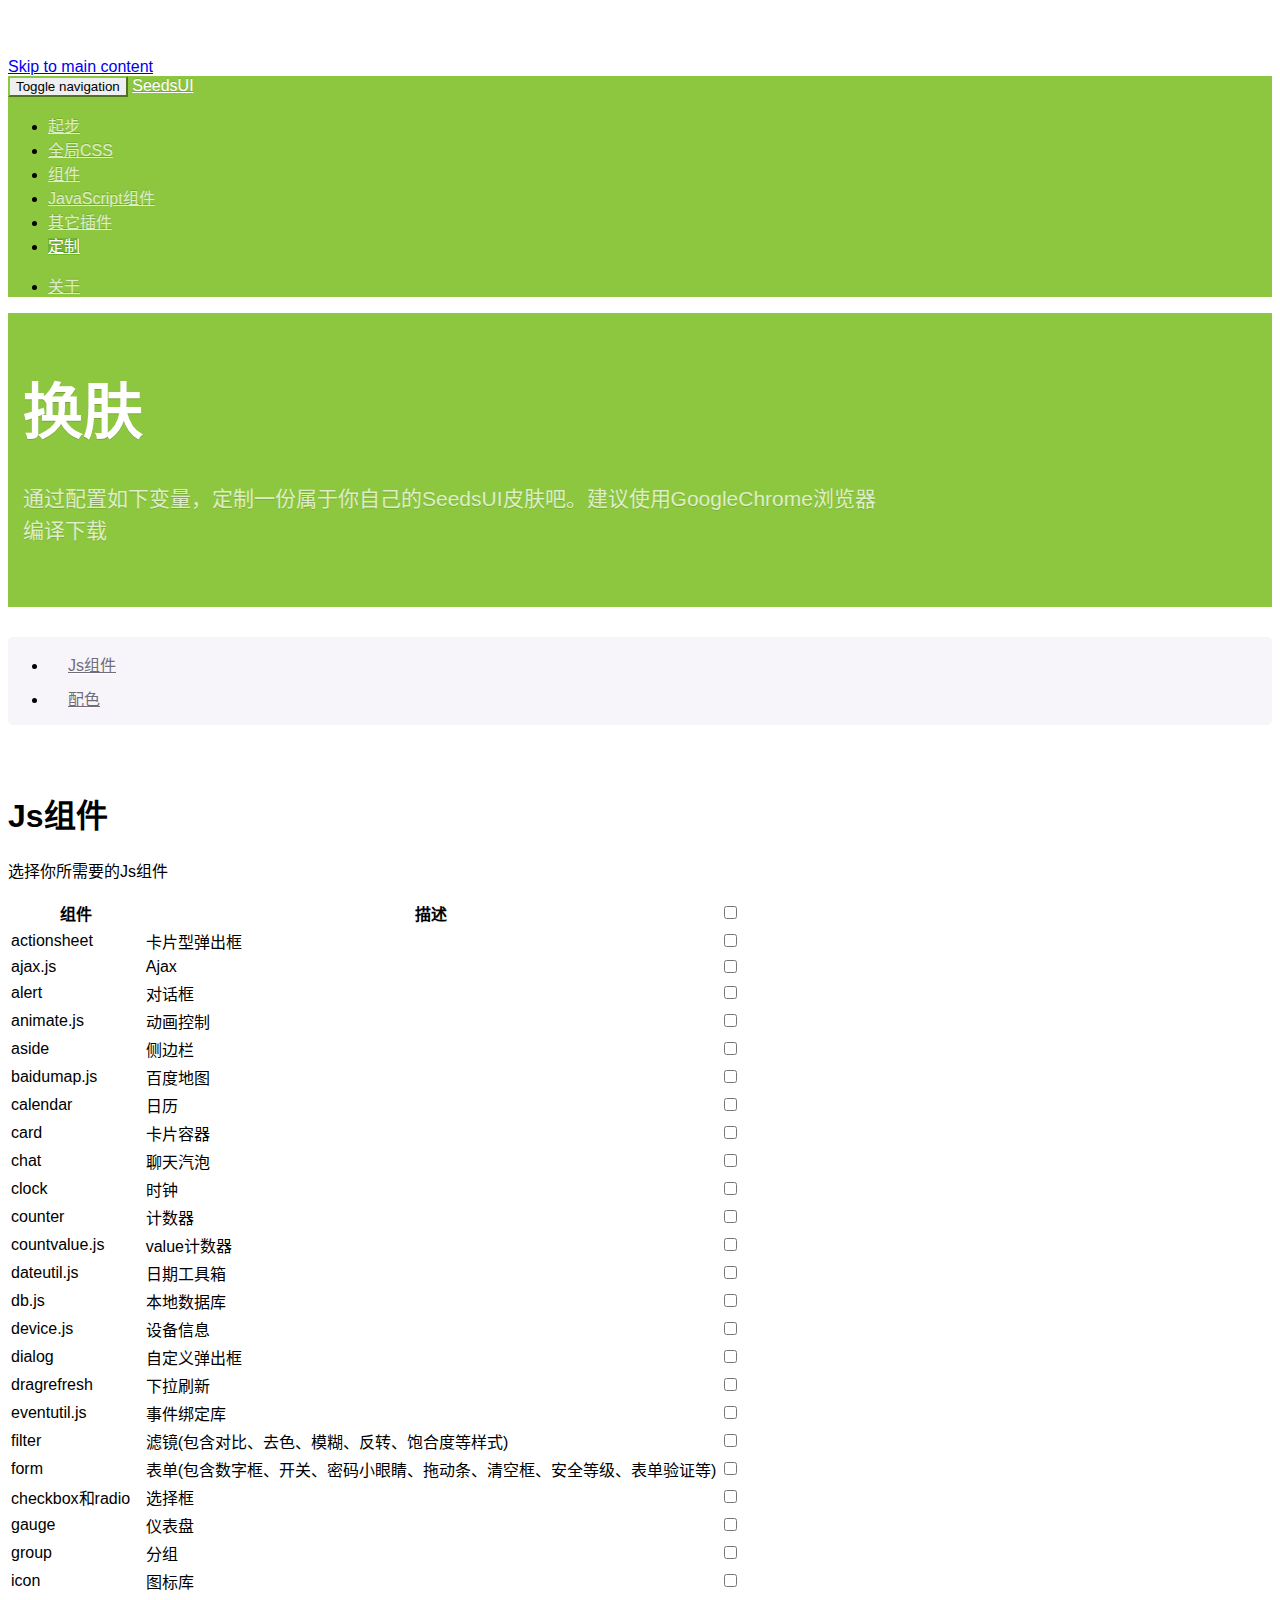
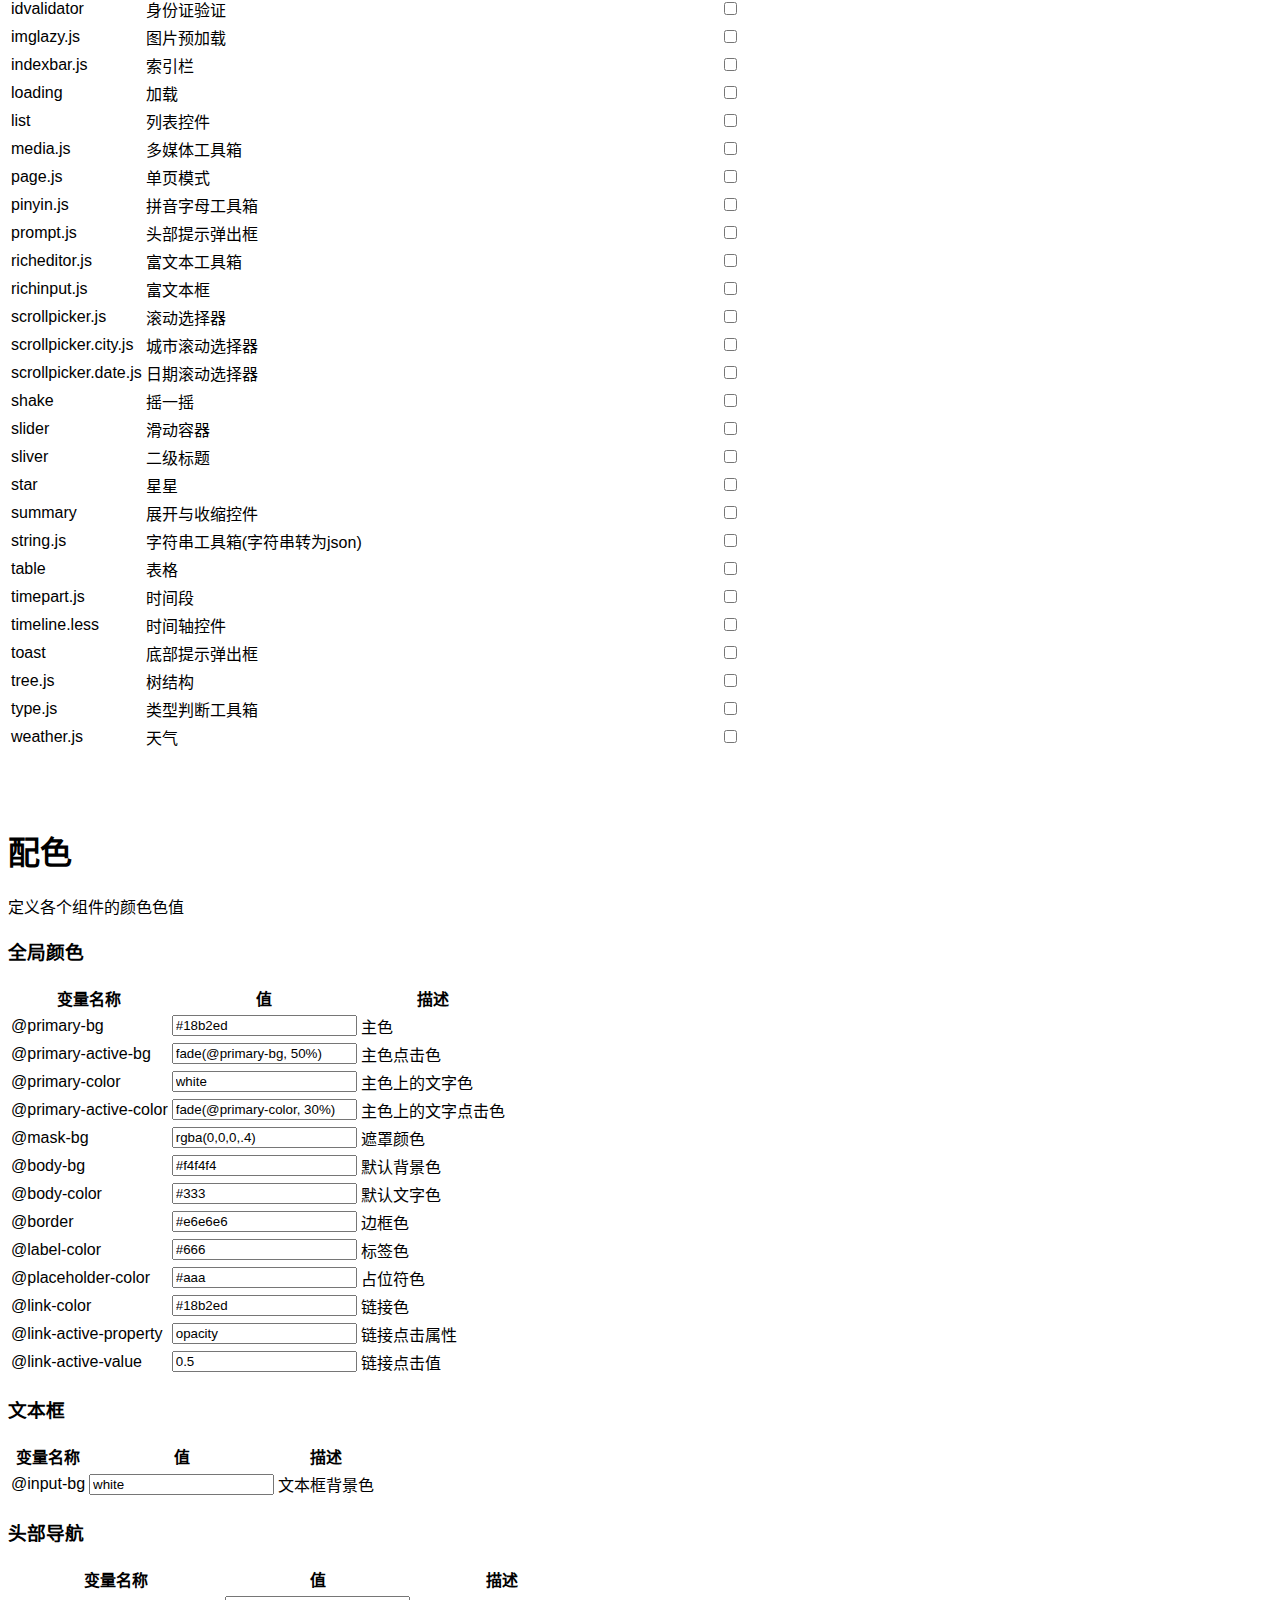
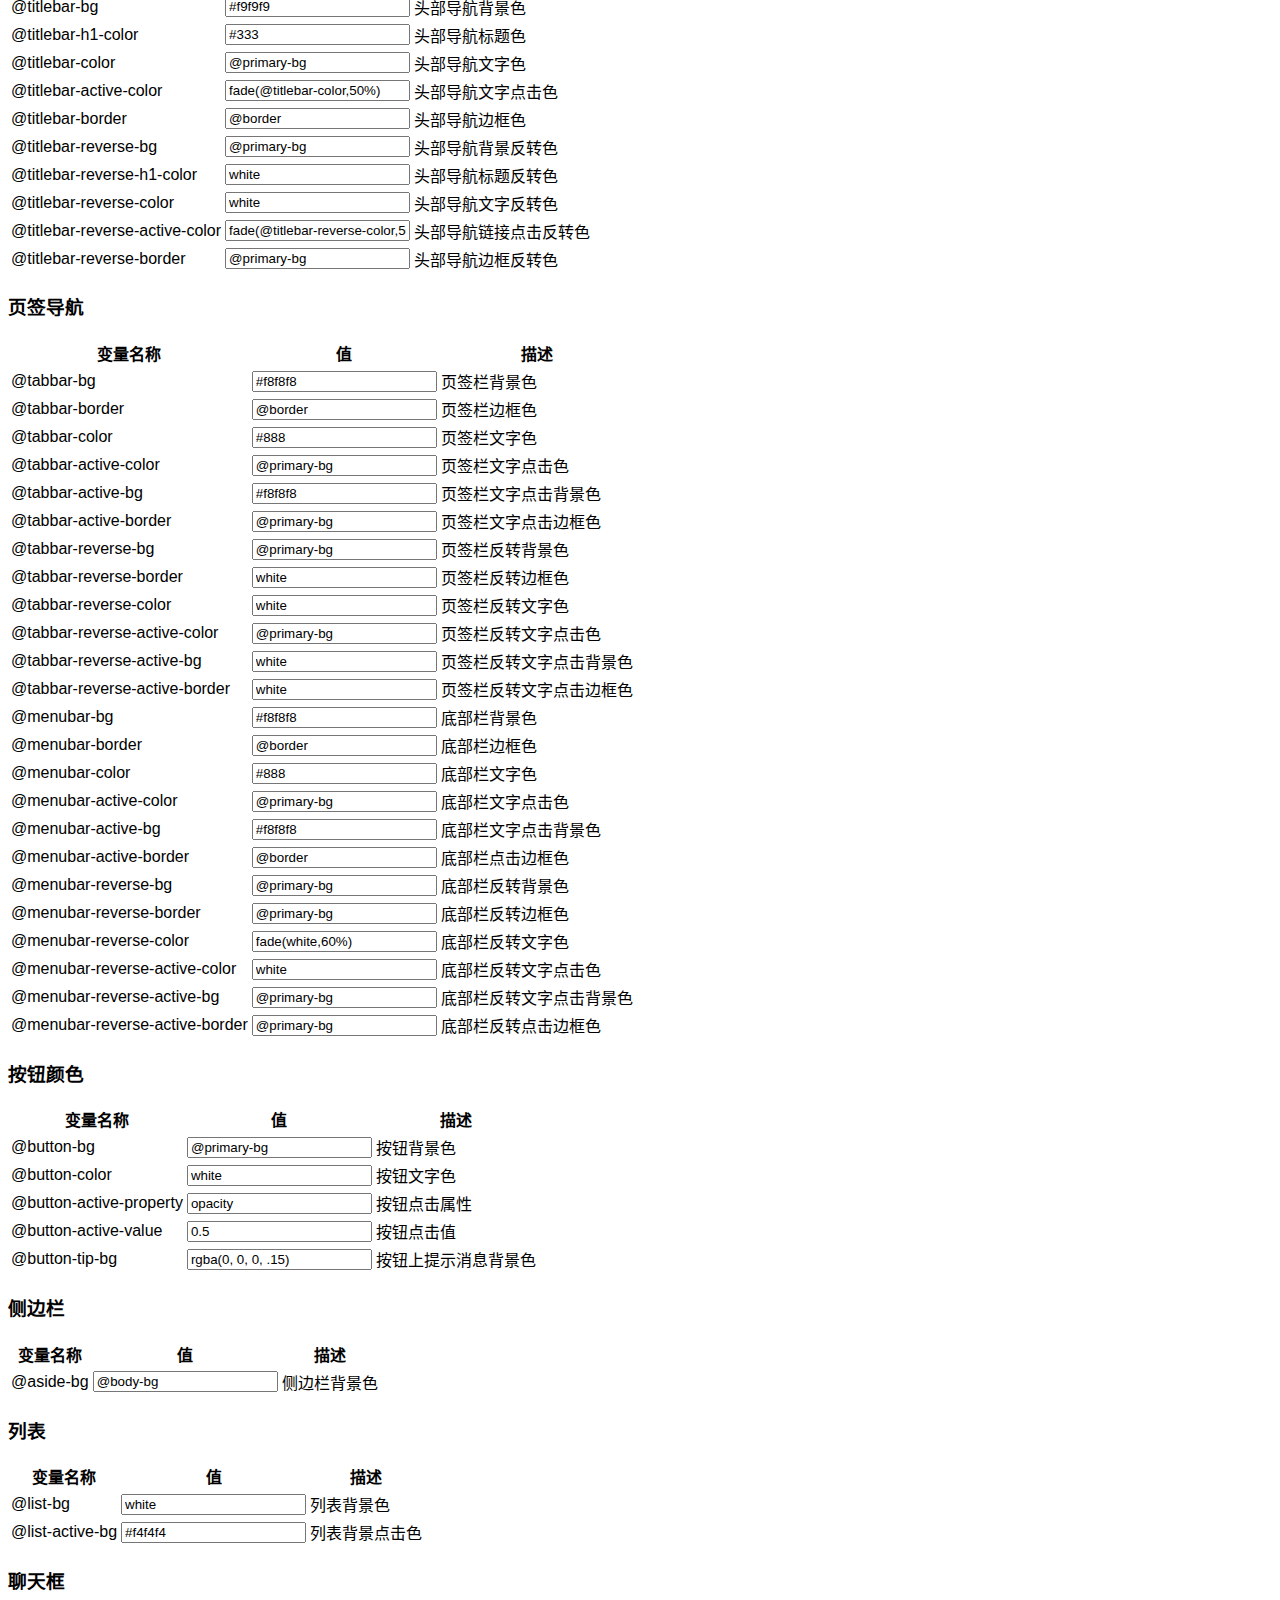
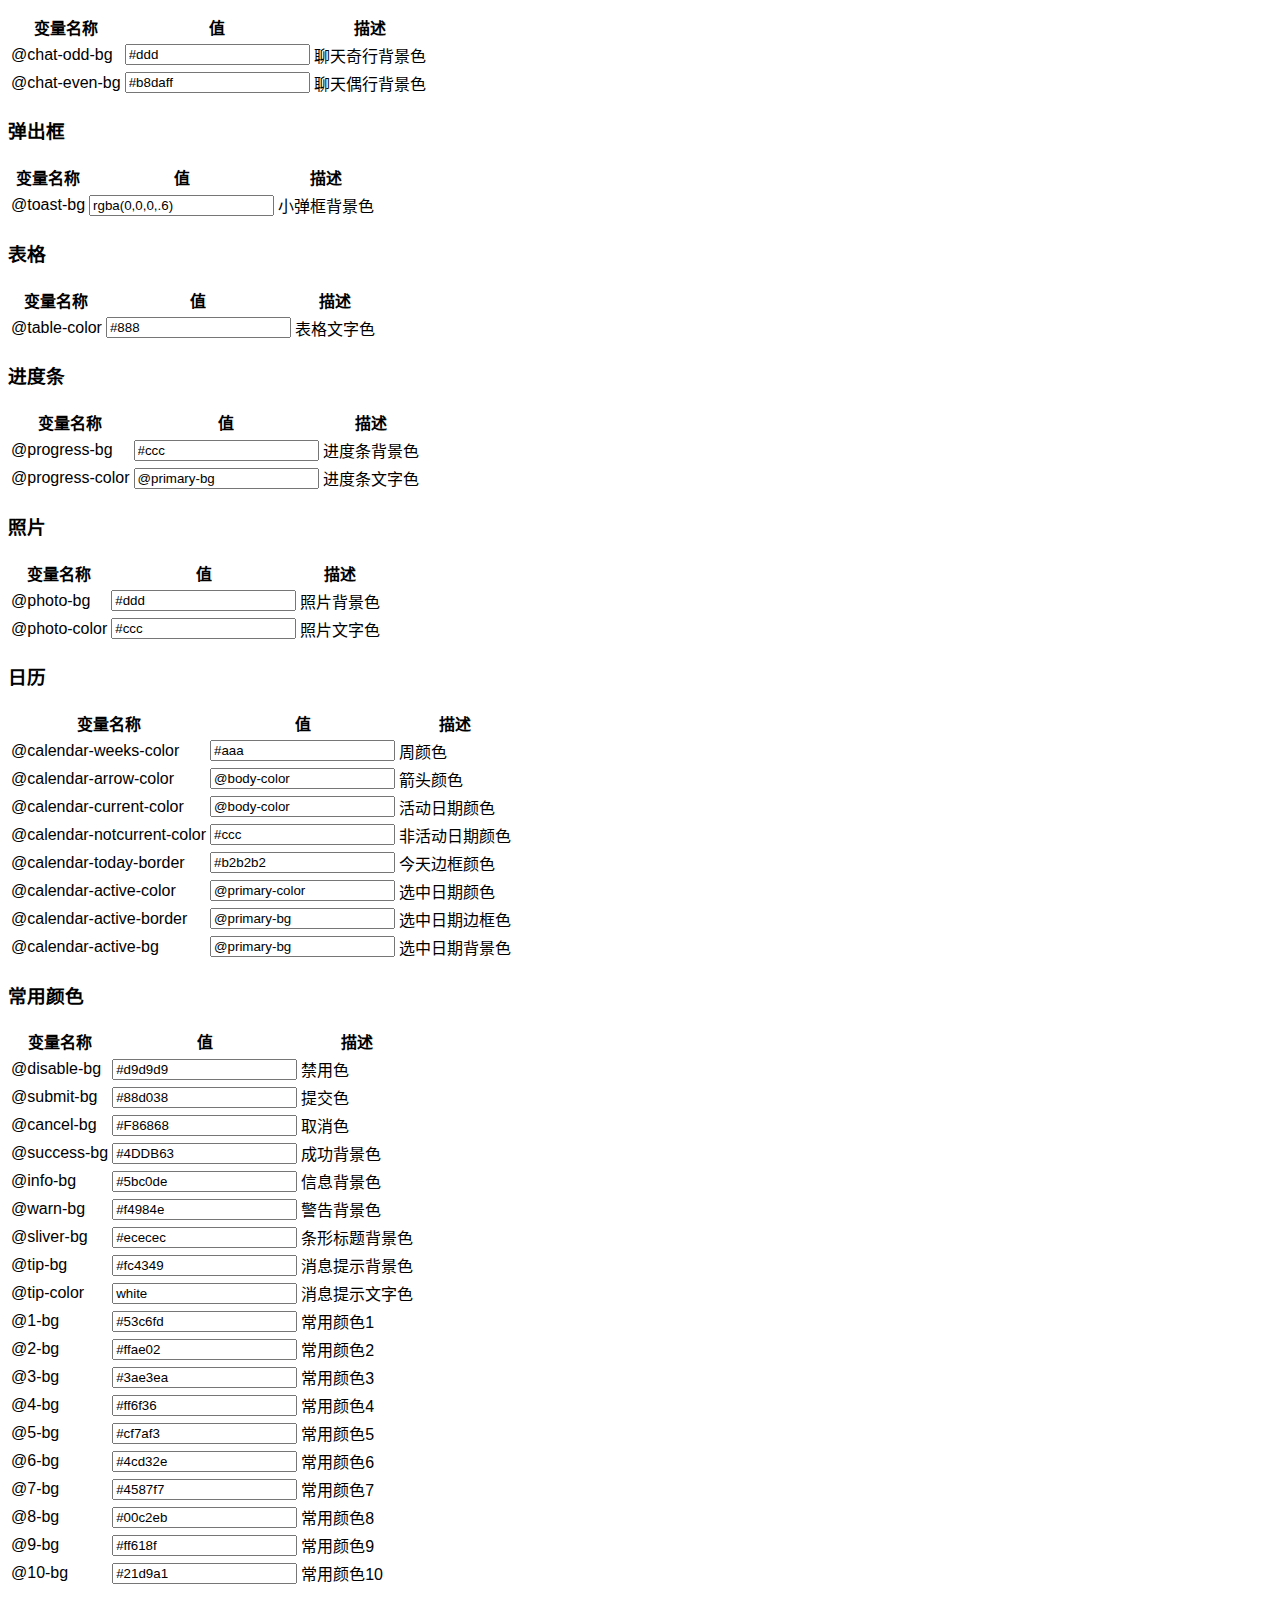
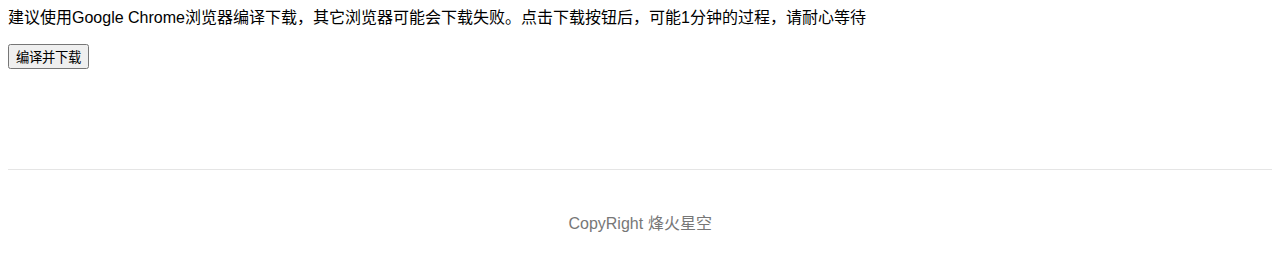
==== commit 5056dd78: "制定页面修改中..." ====
--- a/customize.html
+++ b/customize.html
@@ -202,7 +202,7 @@
               <tr>
                 <td>calendar</td>
                 <td>日历</td>
-                <td align="center"><input type="checkbox" name="NID-CboComponent" value="calendar.js,calendar.less" /></td>
+                <td align="center"><input type="checkbox" name="NID-CboComponent" value="dateutil.js,calendar.js,calendar.less" /></td>
               </tr>
               <tr>
                 <td>card</td>
@@ -267,12 +267,12 @@
               <!-- <tr>
                 <td>form</td>
                 <td>表单(包含数字框、开关、密码小眼睛、拖动条、清空框、安全等级、表单验证等)</td>
-                <td align="center"><input type="checkbox" name="NID-CboComponent" value="toast.js,data.lang.js,form.js,toast.js,form.safelvl.js,form.controls.js,form.less,inputbox.less,inputcolor.less,range.less,progress.less,numbox.less,switch.less,tooltip.less,checkbox.less,safelvl.less" /></td>
+                <td align="center"><input type="checkbox" name="NID-CboComponent" value="toast.js,data.lang.js,form.js,toast.js,form.safelvl.js,form.controls.js,input.less,inputbox.less,inputcolor.less,range.less,progress.less,numbox.less,switch.less,tooltip.less,checkbox.less,safelvl.less" /></td>
               </tr> -->
               <tr>
                 <td>form</td>
                 <td>表单(包含数字框、开关、密码小眼睛、拖动条、清空框、安全等级、表单验证等)</td>
-                <td align="center"><input type="checkbox" name="NID-CboComponent" value="toast.js,data.lang.js,form.js,toast.js,form.safelvl.js,form.controls.js,inputcolor.less,progress.less,tooltip.less,safelvl.less" /></td>
+                <td align="center"><input type="checkbox" name="NID-CboComponent" value="toast.js,prompt.js,data.lang.js,form.js,toast.less,prompt.less,inputcolor.less,progress.less" /></td>
               </tr>
               <tr>
                 <td>checkbox和radio</td>
@@ -349,12 +349,12 @@
                 <td>photo</td>
                 <td>照片控件</td>
                 <td align="center"><input type="checkbox" name="NID-CboComponent" value="photo.less" /></td>
-              </tr> -->
+              </tr>
               <tr>
                 <td>radius</td>
                 <td>圆角</td>
                 <td align="center"><input type="checkbox" name="NID-CboComponent" value="radius.less" /></td>
-              </tr>
+              </tr> -->
               <tr>
                 <td>richeditor.js</td>
                 <td>富文本工具箱</td>
@@ -1135,6 +1135,14 @@
 
   <!-- Footer -->
   <footer class="bs-footer" role="contentinfo">CopyRight 烽火星空</footer>
+
+  <!-- 隐藏表单
+  ================================================== -->
+  <form action="http://www.seedsui.com/less/download" method="post" id="ID-FormZipdownload">
+    <input type="hidden" name="lessVarStr"/>
+    <input type="hidden" name="lessFiles"/>
+    <input type="hidden" name="jsFiles"/>
+  </form>
 
   <!-- JavaScript
 ================================================== -->
@@ -1169,7 +1177,12 @@
       //提交
       var lessVarStr="";
       var lessFiles="";
+      var basePreLessFiles="mbox.less,appearance.less,global.less,titlebar.less,tabbar.less,button.less,grid.less,photo.less,badge.less,input.less,inputbox.less,numbox.less,checkbox.less,range.less,switch.less,tooltip.less,safelvl.less,mask.less";
+      var baseSuffixLessFiles=",radius.less,i.less,size.less,border.less,layout.less,box.less,color.less";
+
       var jsFiles="";
+      var basePreJsFiles="form.safelvl.js,form.controls.js";
+
       //配色文本框
       var txtColors=document.getElementsByName("NID-TxtColor");
       //组件多选框
@@ -1179,6 +1192,7 @@
 
       function submit(e){
         var self=e.target;
+        self.value="编译中...";
         self.setAttribute("disabled","disabled");
         //获得less的变量字符串
         lessVarStr="";
@@ -1194,8 +1208,8 @@
         }
         filesStr=filesStr==""?"":filesStr.substr(1);
         //console.log("filesStr:\n"+filesStr);
-        var lessFiles="mbox.less,appearance.less,global.less,i.less,size.less,border.less,layout.less,box.less,color.less,titlebar.less,tabbar.less,button.less,grid.less,photo.less,badge.less,form.less,inputbox.less,numbox.less,checkbox.less,range.less,switch.less,mask.less";
-        var jsFiles="";
+        lessFiles="";
+        jsFiles="";
         var filesJson=filesStr.toJson(",");
         //console.log(filesJson);
         for(var filename in filesJson){
@@ -1207,21 +1221,36 @@
             lessFiles+=","+filename;
           }
         }
-        jsFiles=jsFiles==""?"":jsFiles.substr(1);
+
+        lessFiles=basePreLessFiles+lessFiles+baseSuffixLessFiles;
+        jsFiles=basePreJsFiles+jsFiles;
+
         console.log("lessVarStr:\n"+lessVarStr);
         console.log("lessFiles:\n"+lessFiles);
         console.log("jsFiles:\n"+jsFiles);
-        /*$.ajax({ 
-          url: '',
+        /*document.getElementsByName("lessVarStr")[0].value=lessVarStr;
+        document.getElementsByName("lessFiles")[0].value=lessFiles;
+        document.getElementsByName("jsFiles")[0].value=jsFiles;*/
+        //document.getElementById("ID-FormZipdownload").submit();
+        $.ajax({ 
+          url: 'http://192.168.10.162:8080/seedsuiPack/downloadState',
           type: 'post',
+          dataType: 'json',
           data: {lessVarStr: lessVarStr,lessFiles: lessFiles,jsFiles: jsFiles},
         })
         .done(function(data) {
-          self.removeAttribute("disabled");
+          console.log("data:\n"+data["info"]);
+          if(data.info=="success"){
+            self.removeAttribute("disabled");
+            self.value="编译并下载";
+            window.location.href='http://192.168.10.162:8080/seedsuiPack/zipdownloadFile?zipdownloadFile='+data.path;
+          }else{
+            alert("网络连接失败，请检查网络后重新下载！")
+          }
         })
         .fail(function() {
           self.removeAttribute("disabled");
-        });*/
+        });
       }
 
       function init(){
